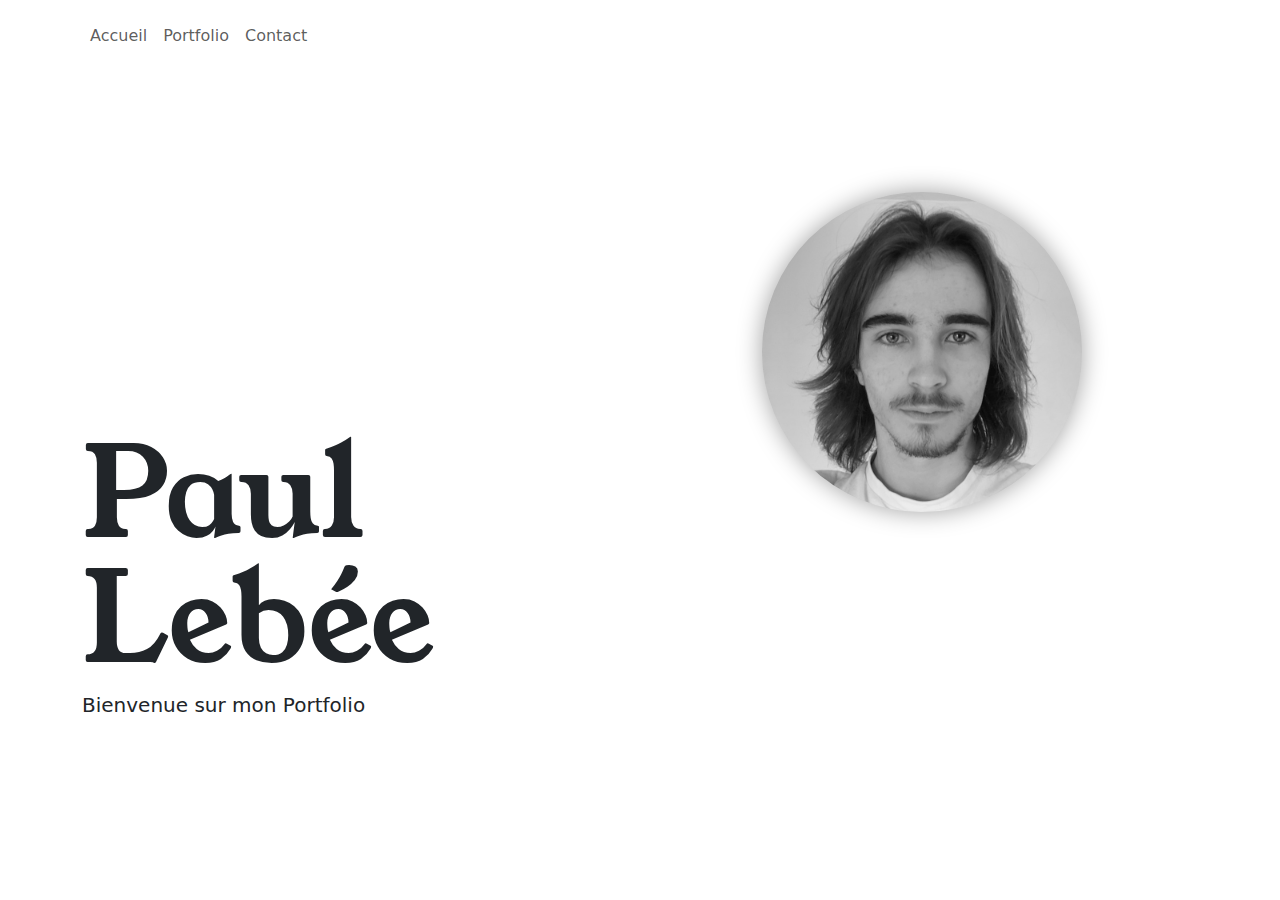
==== index.html @ 5828e80e "Add motion video + CSS changes" ====
<!DOCTYPE html>
<html lang="fr">
<head>
    <meta charset="UTF-8">
    <meta name="viewport" content="width=device-width, initial-scale=1.0, maximum-scale=1, user-scalable=no">
    <title>Paul Lebée - Portfolio</title>
    <link rel="icon" href="/images/favicon.png">
    <link href="https://cdn.jsdelivr.net/npm/bootstrap@5.3.0/dist/css/bootstrap.min.css" rel="stylesheet">
    <link href="https://fonts.googleapis.com/css?family=Young+Serif" rel="stylesheet">
    <link rel="stylesheet" href="https://cdn.jsdelivr.net/npm/owl.carousel@2.3.4/dist/assets/owl.carousel.min.css">
    <link rel="stylesheet" href="https://cdn.jsdelivr.net/npm/owl.carousel@2.3.4/dist/assets/owl.theme.default.min.css">
    <script src="https://code.jquery.com/jquery-3.6.0.min.js"></script>
    <script src="https://cdn.jsdelivr.net/npm/owl.carousel@2.3.4/dist/owl.carousel.min.js"></script>
    <link rel="stylesheet" href="styles/main.css">

</head>
<body>
    <canvas id="canvas"></canvas>
    <nav class="navbar navbar-expand-lg navbar-light mt-2" id="accueil" >
        <div class="container">
            <button class="navbar-toggler" type="button" data-bs-toggle="collapse" data-bs-target="#navbarNav" aria-controls="navbarNav" aria-expanded="false" aria-label="Toggle navigation">
                <span class="navbar-toggler-icon"></span>
            </button>
            <div class="collapse navbar-collapse" id="navbarNav">
                <ul class="navbar-nav ml-auto">
                    <li class="nav-item">
                        <a class="nav-link" href="#accueil">Accueil</a>
                    </li>
                    <li class="nav-item">
                        <a class="nav-link" href="#portfolio">Portfolio</a>
                    </li>
                    <li class="nav-item">
                        <a class="nav-link" href="#contact">Contact</a>
                    </li>
                </ul>
            </div>
        </div>
    </nav>
    <div class="div1"></div>

    <section class="py-5">
        <div class="container">
            <div class="row">
                <div class="col flex-grow-1"></div>
                <div class="col-4" id="profilDiv">
                    <img src="images/profil.jpg" id="profil" class="rounded-circle" alt="photo de profil">
                    <p id="profilDesc" class="lead d-none">Actuellement étudiant en 3ème année de BUT MMI (Métiers du Multimédia et de l'Internet) à Saint-Lô, je suis à la recherche d'un stage dans 
                        le domaine du développement informatique lié au multimédia. Vous trouverez sur ce portfolio certains de mes projets
                        réalisés au cours de mes études.
                    </p>   
                    <img src="images/profilBg.png" id="profilBg" class="d-none" alt="profil colored background">
                    <!-- <div class="image-container" id="imageContainer"></div>    -->    
                </div>
            </div>
            <div class="row" id="welcomeTitle">
                <div class="col">
                    <h1 class="display-5 title">Paul <br> Lebée</h1>
                    <p class="lead">Bienvenue sur mon Portfolio</p>
                </div>
            </div>
            <div class="row g-0">
                <img src="images/background2.png" id="background" class="d-none" alt="colored background">
            </div>
        </div>
    </section>


    <section  class="py-5 d-none" id="portfolio">
        <div class="container">
        <div class="owl-carousel owl-main">
            <div class="item">
                <div class="card border-light">
                    <img src="images/monoP5.png" class="card-img-top" alt="Projet 1">
                    <div class="card-body">
                        <h5 class="card-title">Mono-Piano</h5>
                        <div>
                            <p><span class="text-red">DISPOSITIF INTERACTIF &nbsp;</span>
                        </div>
                        <button type="button" class="btn border" data-bs-toggle="modal" data-bs-target="#popMP">
                            Détails
                        </button>
                    </div>
                </div>
            </div>
            <div class="item" ><div class="card border-light">
                <img src="images/ile5.png" class="card-img-top" alt="Projet 1" >
                <div class="card-body container">
                    <h4 class="card-title ml-0">Projet Unity</h4>
                    <div>
                        <p>
                        <span class="text-red">DISPOSITIF INTERACTIF &nbsp;</span>
                        <span class="text-orange">GRAPHISME &nbsp;</span>
                    </div>
                    <button type="button" class="btn border" data-bs-toggle="modal" data-bs-target="#popIle">
                        Détails
                    </button>
                </div>
            </div></div>
            <div class="item" ><div class="card border-light">
                <img src="images/stereo4.png" class="card-img-top" alt="Projet 1" >
                <div class="card-body container">
                    <h4 class="card-title ml-0">STEREO</h4>
                    <div>
                        <p><span class="text-primary">DÉVELOPPEMENT WEB &nbsp;</span>
                        <span class="text-purple">UX DESIGN &nbsp;</span>
                        <span class="text-orange">UI DESIGN &nbsp;</span>
                    </div>
                    <button type="button" class="btn border" data-bs-toggle="modal" data-bs-target="#popStereo">
                        Détails
                    </button>
                </div>
            </div></div>
            <div class="item"><div class="card border-light">
                <img src="images/urban4.png" class="card-img-top" alt="Projet 1">
                <div class="card-body container">
                    <h5 class="card-title">Quotidien Numérique</h5>
                    <div>
                        <p>
                        <span class="text-primary">DÉVELOPPEMENT WEB &nbsp;</span>
                        <span class="text-orange">GRAPHISME &nbsp;</span>
                    </div>
                    <button type="button" class="btn border" data-bs-toggle="modal" data-bs-target="#popMotion">
                        Détails
                    </button>
                </div>
            </div></div>
            <div class="item"><div class="card border-light">
                <img src="images/toubo4.png" class="card-img-top" alt="Projet 1">
                <div class="card-body container">
                    <h5 class="card-title">TOUBO</h5>
                    <div>
                        <p><span class="text-primary">DÉVELOPPEMENT WEB &nbsp;</span>
                        <span class="text-purple">UX DESIGN &nbsp;</span>
                    </div>
                    <button type="button" class="btn border" data-bs-toggle="modal" data-bs-target="#popToubo">
                        Détails
                    </button>
                </div>
            </div></div>
            <div class="item"><div class="card border-light">
                <img src="images/flyers4.png" class="card-img-top" alt="Projet 1">
                <div class="card-body container">
                    <h5 class="card-title">Flyers</h5>
                    <div>
                        <p><span class="text-orange">DESIGN &nbsp;</span>
                            <span class="text-green">LANGUES &nbsp;</span>
                    </div>
                    <button type="button" class="btn border" data-bs-toggle="modal" data-bs-target="#popFlyers">
                        Détails
                    </button>
                </div>
            </div></div>  
        </div>
        </div>
        <!-- <div class="container">
            <h1 class="display-5 title mb-5">Projets</h1>
        </div> -->
    </section>
    <section> 
        <div class="modal fade" id="popMP" tabindex="-1" aria-labelledby="popupArticleLabel" aria-d-none="true">
            <div class="modal-dialog modal-lg">
                <div class="modal-content">
                    <div class="modal-header border-0 ms-3">
                        <h1 class="modal-title w-100 mb-1" id="popupArticleLabel">Mono-Piano</h1>
                        <button type="button" class="btn-close" data-bs-dismiss="modal" aria-label="Close"></button>
                    </div>
                    <div class="modal-body"> 
                        <div class="owl-carousel owl-modal owl-theme mx-auto" >
                            <div class="item">
                                <p class="mx-auto modal-bold mt-2">
                                    Dans le cadre de mon BUT MMI, j'ai dû effectuer un stage en 
                                    entreprise afin de mettre en œuvre les compétences acquises au cours de ma formation dans un
                                    contexte professionnel. J'ai donc réalisé un stage de 14 semaines au sein de PUCE MUSE, une 
                                    association d'art numérique spécialisée dans la musique visuelle. L'objectif de 
                                    ce stage était le développement d'un logiciel de Musique Assistée par Ordinateur (MAO) 
                                    appelé Mono-Piano.
                                </p>

                                <figure class="figure text-center  mt-4 col">
                                    <img src="images/monoP1.png" class="figure-img img-fluid rounded w-50" alt="Affichage des notes">
                                    <figcaption class="figure-caption">Affichage des notes</figcaption>
                                </figure>
                                   
                                <p class="m-3 text-justify col mx-auto"> Le Mono-Piano s'inspire d'une ancienne application de PUCE MUSE appelée
                                     le Méta-Piano. À l'origine, le Méta-Piano est une création du musicien et chercheur Jean Haury. L'objectif 
                                     de cette application est de permettre à n'importe qui d'interpréter n'importe quelle partition au piano, quel 
                                     que soit son niveau.<br><br> Chaque fois que l'utilisateur appuie et relâche les boutons du support de son choix 
                                     (clavier, manette, ...), la note ou l'accord à venir dans la partition est joué. Cela laisse donc à 
                                     l'utilisateur une notion d'interprétation, puisqu'il choisit la manière dont il joue (vitesse, intensité).
                                    <br><br>
                                    Pour le développement du Mono-Piano, j'ai utilisé le code de l'ancienne application Méta-Piano comme 
                                    base de travail. En plus de m'assurer que les notes étaient correctement jouées lorsque l'utilisateur 
                                    appuie sur les touches, j'ai également dû m'occuper de l'affichage. <br><br>Cet affichage sous la forme d'un 
                                    piano roll, permet de visualiser les notes à venir dans la partition. J'ai veillé à ce que l'affichage 
                                    soit correct par rapport à la partition et qu'il réagisse de manière appropriée aux actions de l'utilisateur. 
                                    De plus, j'ai ajouté des paramètres de personnalisation tels que la couleur, le nombre de notes affichées 
                                    et la largeur des notes. 
                                </p>
                                
                                
                            </div>
                            <div class="item">
                                <p class="m-3 mt-5 mx-auto">Une nouveauté par rapport à l'ancienne version de l'application était l'ajout d'un 
                                    parseur MIDI. Les fichiers MIDI sont des fichiers utilisés pour partager des partitions musicales. L'objectif de ce 
                                    parseur est de permettre à l'utilisateur d'importer n'importe quel fichier MIDI pour pouvoir le jouer
                                    grâce au Mono-Piano. Étant donné que le Mono-Piano utilise un format spécifique pour lire les partitions, 
                                    il a donc fallu que je développe un parseur transformant les fichiers MIDI en ce format.
                                </p>
                                <figure class="figure mt-4 text-center">
                                    <img src="images/monoP2.png" class="figure-img img-fluid rounded w-50" alt="Résultat du parseur MIDI">
                                    <figcaption class="figure-caption mx-auto">Résultat du parseur MIDI, lisible par le Mono-Piano</figcaption>
                                </figure>
                            </div>
                            <div class="item justify-content-center">
                                <p class="m-3 mt-5 mx-auto">La dernière étape était d'intégrer le logiciel dans un template d'interface Mono puisque toutes les 
                                    applications Mono de PUCE MUSE ont une interface similaires. En raison de la durée limitée de mon stage je n'ai pas mis en 
                                    place moi même l'interface mais j'ai veillé à ce que le code soit le plus clair est commenté possible pour pour permettre une 
                                    intégration rapide.  
                                </p>
                                <figure class="figure mt-4 text-center">
                                    <img src="images/monoP3.png" class="figure-img img-fluid rounded w-75" alt="Interface de Mono-Map">
                                    <figcaption class="figure-caption">Interface de Mono-Map, un logiciel du groupe Mono</figcaption>
                                </figure>
                            </div>
                        </div>
                    </div>
                </div>
            </div>
        </div>
        <div class="modal fade" id="popStereo" tabindex="-1" aria-labelledby="popupArticleLabel" aria-d-none="true">
            <div class="modal-dialog modal-lg">
                <div class="modal-content">
                    <div class="modal-header border-0 ms-3">
                        <h1 class="modal-title w-100" id="popupArticleLabel">STEREO</h1>
                        <button type="button" class="btn-close" data-bs-dismiss="modal" aria-label="Close"></button>
                    </div>
                    <div class="modal-body">
                        <p class="m-5 mx-auto">Au cours de notre formation nous sommes amenés à mettre en pratique nos connaissances dans des projets 
                            multidisiplinaires. <br>
                            Un de ces projets était la réalisation par groupe de trois personnes d'un site web de vente de musique en ligne. 
                            Une base de données comprenant des utilisateurs, des albums, des titres et des playlists nous était fournie. Un cahier des
                            charges détaillé spécifiait les attentes pour les différentes pages et fonctionnalités. C'était ensuite à nous de définir
                            l'aspect graphique du site ainsi que l'arborescence. Pour ce projet, j'ai été en charge en partie du wireframe, de 
                            l'intégration de la base de données et de la stylisation grâce au framework CSS Tailwind.
                        </p>
                        <div class="owl-carousel owl-modal owl-theme" >
                            <figure class="figure item text-center">
                                <img src="images/stereo1.png" class="figure-img img-fluid rounded w-75 mx-auto" alt="Page d'accueil du prototype du site">
                                <figcaption class="figure-caption">Page d'accueil du prototype du site</figcaption>
                            </figure>
                            <figure class="figure item text-center">
                                <img src="images/stereo2.png" class="figure-img img-fluid rounded w-75 mx-auto" alt="Page d'historique du site">
                                <figcaption class="figure-caption">Page d'historique du site</figcaption>
                            </figure>
                            <figure class="figure item text-center">
                                <img src="images/stereo3.png" class="figure-img img-fluid rounded w-75 mx-auto" alt="Wireframe du site">
                                <figcaption class="figure-caption">Wireframe du site</figcaption>
                            </figure>
                        </div>
                    </div>
                </div>
            </div>
        </div>
        
        <div class="modal fade" id="popMotion" tabindex="-1" aria-labelledby="popupArticleLabel" aria-d-none="true">
            <div class="modal-dialog modal-lg">
                <div class="modal-content">
                    <div class="modal-header border-0 ms-3">
                        <h1 class="modal-title w-100" id="popupArticleLabel">Quotidien Numérique</h1>
                        <button type="button" class="btn-close" data-bs-dismiss="modal" aria-label="Close"></button>
                    </div>
                    <div class="modal-body mt-5 ">
                        <p class="m-3 mx-auto">Un autre projet réalisé lors de ma première année de BUT MMI était la conception, 
                            en groupe de 4 personnes, d'un site dédié à l'innovation. Ce site devait comporter un motion design 
                            présentant l'une de ces innovations. Nous avons choisi de présenter Urban Canopee, des mobiliers urbains 
                            végétaux écologiques. J'ai été chargé de concevoir le design du personnage principal, des Urban Canopee
                             et d'un camion. J'ai également animé une partie du motion design à l'aide d'After Effects.
                        </p>
                        <div class="owl-carousel owl-modal owl-theme" >
                            <figure class="figure text-center mt-4 item">
                                <img src="images/urban1.png" class="figure-img img-fluid rounded w-75" alt="Visuel principal du site">
                                <figcaption class="figure-caption">Visuel principal du site</figcaption>
                            </figure>
                            <figure class="figure text-center mt-4 item">
                                <video controls class="w-75">
                                    <source src="/images/motionDesign.mp4" type="video/mp4" />
                                </video>
                                <figcaption class="figure-caption">Motion design</figcaption>
                            </figure>
                        </div>
                    </div>
                </div>
            </div>
        </div>
        <div class="modal fade" id="popIle" tabindex="-1" aria-labelledby="popupArticleLabel" aria-d-none="true">
            <div class="modal-dialog modal-lg">
                <div class="modal-content">
                    <div class="modal-header border-0 ms-3">
                        <h1 class="modal-title w-100" id="popupArticleLabel">Projet Unity</h1>
                        <button type="button" class="btn-close" data-bs-dismiss="modal" aria-label="Close"></button>
                    </div>
                    <div class="modal-body mt-5"> 
                        <div class="owl-carousel owl-modal owl-theme">
                            <div class="item">
                                <figure class="figure mt-4 d-flex flex-column justify-content-center align-items-center">
                                    <img src="images/ile1.png" class="figure-img img-fluid rounded w-75" alt="Image de l'île">
                                    <figcaption class="figure-caption text-center">L'île du projet</figcaption>
                                </figure>
                                <p class="m-3 mx-auto">Réalisé lors de ma deuxième année de BUT MMI, le but de ce projet était de 
                                    créer une expérience en réalité virtuelle sur une île grâce au moteur de jeu Unity. Pour cette 
                                    expérience, nous devions créer un scénario simple. L'objectif de mon expérience était 
                                    d'empêcher la destruction de l'île par une créature géante en trouvant son enfant caché quelque 
                                    part sur l'île. Cette sorte de chasse au trésor visait à encourager l'exploration. <br><br> Afin de guider
                                    l'utilisateur, des Personnages Non Joueurs (PNJ) étaient positionnés à différents endroits de
                                    l'île. Chaque PNJ indiquait l'emplacement du prochain PNJ, guidant ainsi l'utilisateur à 
                                    travers toute l'île. Le dernier PNJ donnait un indice sur l'emplacement de l'enfant.
                                </p>
                            </div>
                            <div class="item">
                                <figure class="figure mt-4 d-flex flex-column justify-content-center align-items-center">
                                    <img src="images/ile3.png" class="figure-img img-fluid rounded w-75" alt="Ville principale">
                                    <figcaption class="figure-caption">Ville principale</figcaption>
                                </figure>
                                <p class="m-3 mx-auto">Cette île était constituée d'assets libres de droits disposés de manière
                                    à créer un environnement cohérent et varié. L'expérience démarre dans une ville avec un château.
                                    L'utilisateur traverse ensuite une forêt, une petite île isolée, un désert, des montagnes,
                                    et enfin un volcan. Les PNJ servant de guide étaient présents dans chacun de ces environnements.<br><br>
                                    En s'approchant, il était possible d'interagir avec eux pour afficher un dialogue. J'ai créé 
                                    moi-même le modèle d'un de ces PNJ avec le logiciel de modélisation 3D Blender.
                                </p>
                                <p class="m-3 mx-auto">N'ayant pas de casque pour véritablement expérimenter la réalité virtuelle, 
                                    j'ai utilisé mon téléphone pour contrôler la caméra en fonction des mouvements. Une partie de 
                                    l'écran permettait d'avancer.
                                </p>
                            </div>
                            <div class="item">
                                <div class="row">
                                    <figure class="figure col-sm mt-4 text-center">
                                        <img src="images/ile6.png" class="figure-img img-fluid rounded w-75" alt="Image île">
                                        <figcaption class="figure-caption">Vue depuis l'île</figcaption>
                                    </figure>
                                    <div class="col-sm">
                                        <div class="row">
                                            <figure class="figure mt-3 col-sm text-center">
                                                <img src="images/ile4.png" class="figure-img img-fluid rounded" alt="Personnage Blender">
                                                <figcaption class="figure-caption">Personnage dans Blender</figcaption>
                                            </figure>
                                            <figure class="figure col-sm text-center ">
                                                <img src="images/ile8.png" class="figure-img img-fluid rounded" alt="Premier PNJ">
                                                <figcaption class="figure-caption">Premier PNJ</figcaption>
                                            </figure>
                                        </div>
                                        <figure class="figure text-center">
                                            <img src="images/ile2.png" class="figure-img img-fluid rounded" alt="Cabane">
                                            <figcaption class="figure-caption">Vue de la forêt</figcaption>
                                        </figure>
                                    </div>    
                                </div>
                            </div>
                        </div>    
                    </div>
                </div>
            </div>
        </div>
        <div class="modal fade" id="popToubo" tabindex="-1" aria-labelledby="popupArticleLabel" aria-d-none="true">
            <div class="modal-dialog modal-lg">
                <div class="modal-content">
                    <div class="modal-header border-0 ms-3">
                        <h1 class="modal-title w-100    " id="popupArticleLabel">TOUBO</h1>
                        <button type="button" class="btn-close" data-bs-dismiss="modal" aria-label="Close"></button>
                    </div>
                    <div class="modal-body mt-5">
                        <p class="m-3 modal-bold mx-auto">Réalisé lors de ma deuxième année de BUT MMI, l'objectif de ce projet était
                            de réaliser par groupe de 3 un site de prévisions et statistiques météo.</p>
                        <p class="m-3 mx-auto mb-4">Ce site responsive devait récupérer des informations météorologiques 
                            en temps réel tout en proposant des statistiques. Nous avons d'abord utilisé 
                            HTML/CSS pour créer la base du site et gérer l'affichage. Ensuite, nous avons récupéré les 
                            informations sur une ville au choix via des requêtes sur l'API de Météo France. Pour réaliser
                            le tableau de bord des statistiques quotidiennes, nous avons utilisé Chart.js. <br><br>Je me suis 
                            principalement occupé de la réalisation et de l'intégration d'un tableau de bord Google Looker 
                            Studio qui permettait d'obtenir des statistiques sur une période au choix.</p>
                        <div class="owl-carousel owl-modal owl-theme    ">
                            <figure class="figure d-flex flex-column justify-content-center align-items-center item">
                                <img src="images/toubo1.png" class="figure-img img-fluid rounded w-75" alt="Accueil Site">
                                <figcaption class="figure-caption">Page d'accueil du site</figcaption>
                            </figure>
                            
                            <figure class="figure d-flex flex-column justify-content-center align-items-center item">
                                <img src="images/toubo2.png" class="figure-img img-fluid rounded w-75" alt="Dashboard">
                                <figcaption class="figure-caption">Dashboard du site</figcaption>
                            </figure>
                        
                            <figure class="figure d-flex flex-column justify-content-center align-items-center item">
                                <img src="images/toubo3.png" class="figure-img img-fluid rounded w-75" alt="Wireframe">
                                <figcaption class="figure-caption">Wireframe du site</figcaption>
                            </figure>
                        </div>
                    </div>
                </div>
            </div>
        </div>
        <div class="modal fade" id="popFlyers" tabindex="-1" aria-labelledby="popupArticleLabel" aria-d-none="true">
            <div class="modal-dialog modal-lg">
                <div class="modal-content">
                    <div class="modal-header border-0 ms-3">
                        <h1 class="modal-title w-100" id="popupArticleLabel">Flyers</h1>
                        <button type="button" class="btn-close" data-bs-dismiss="modal" aria-label="Close"></button>
                    </div>
                    <div class="modal-body mt-5">
                        <div class="row">
                            <figure class="figure text-center col-sm">
                                <img src="images/flyer1.png" class="figure-img img-fluid rounded w-75" alt="Recto Flyer">
                                <figcaption class="figure-caption">Présentation de Saint-Lô</figcaption>
                            </figure>
                            <figure class="figure text-center col-sm">
                                <img src="images/flyer2.png" class="figure-img img-fluid rounded w-75" alt="Verso Flyer">
                                <figcaption class="figure-caption">Présentation du BUT MMI</figcaption>
                            </figure>
                        </div>
                        <p class="m-3 mx-auto">Un autre projet réalisé lors de mon BUT MMI était la réalisation de flyers de présentation de l'IUT, de la formation ainsi que de la ville de Saint-Lô. 
                            Ces flyers en anglais ayant pour but d'attirer des élèves étrangers pour un échange universitaire. 
                        </p>
                    </div>
                </div>
            </div>
        </div>
    </section>

    <hr class="hr w-100 mt-4 d-none" id="contactHr"/>
    <div id="blockContact"></div>

    <footer class="mb-4">
        <section id="contact" class="mt-4 d-none">
            <div class="container text-center">
                <div class="row">
                    <p class="col-sm mt-2">Copyright Paul Lebée - 2023</p>
                    <h2 class="col-sm" id="contactLink"><u>Contact</u></h2>
                    <p class="col-sm mt-2" id="mentionsLink"><u>Mentions légales</u></p>
                </div>
                <div id="contactContent" class="lead mt-2">
                    <p class="">Adresse mail : <u>p.lebee@orange.fr</u></p>
                    <a href="https://www.linkedin.com/in/paul-leb%C3%A9e-83a490233/" class="">Compte LinkedIn</a>
                </div>
                <div id="mentionsContent" class="mt-2">
                    <div class="container">
                        <div class="row">
                            <h5>Mentions Légales</h5>
                            <p class="text-start"> Conformément aux dispositions de la loi n° 2004-575 du 21 juin 2004 pour la confiance
                                en l'économie numérique, il est précisé aux utilisateurs du site paul-lebee.fr l'identité
                                des différents intervenants dans le cadre de sa réalisation et de son suivi.
                            </p> 
                            <div class="col-sm">
                                <h5>Créateur du site</h5><p>Paul Lebée<br><u>p.lebee@orange.fr</u></p>
                            </div>
                            <div class="col-sm">
                                <h5>Hébergeur</h5><p>IONOS SARL<br>7 PLACE DE LA GARE 57200   SARREGUEMINES</p>
                            </div>
                            <div class="col-sm">
                                <h5>Données personnelles</h5><p class="text-start">Le site paul-lebee.fr ne collecte aucune donnée personnelle. 
                                Les données d'analyses sont anonymisées et ne sont pas utilisées à des fins commerciales.
                                </p>
                            </div>
                        </div>
                    </div>
                </div>
            </div>
        </section>
    </footer>
</body>

<script src="scripts/script.js"></script>
<script src="scripts/mouseTrail.js"></script>
<script src="https://cdn.jsdelivr.net/npm/bootstrap@5.3.0/dist/js/bootstrap.min.js"></script>

</html>
---- styles/main.css ----
@import url('https://fonts.googleapis.com/css2?family=Montserrat:wght@200;400&display=swap');

/* ===== Scrollbar CSS ===== */
  /* Firefox */
  * {
    scrollbar-width: auto;
    scrollbar-color: #c7c7c7 #ffffff;
  }

  /* Chrome, Edge, and Safari */
  *::-webkit-scrollbar {
    width: 18px;
  }

  *::-webkit-scrollbar-track {
    background: #ffffff;
  }

  *::-webkit-scrollbar-thumb {
    background-color: #c7c7c7;
    border-radius: 11px;
    border: 3px solid #ffffff;
  }

.text-purple{
    color: rgb(182, 39, 182); 
}
.text-orange{
    color: rgb(255, 136, 25); 
}
.text-red{
    color: rgb(255, 0, 0); 
}
.text-green{
    color: rgb(0, 255, 0); 
}

body{
    position: relative;
    margin: 0;
    padding: 0;
}

h1,h2 {
    font-family: 'Young Serif';
}

.title{
    font-size: 125px;
    line-height: 1;
}

br {
    display:block; margin-top:12px; line-height:22px;
}

.owl-prev, .owl-next {
    position: absolute;
    top: 30%;
    display: block !important;
    border:0px solid rgb(54, 54, 54);
    scale: 5;
}

.owl-prev {
    margin-left: -50px;
}

.owl-next {
    right: -50px;  
}

.owl-prev i, .owl-next i {
    transform : scale(1,6); 
    color: #ccc;
}

.owl-main{
    width: 100%;
    margin: 0 auto;

}
.owl-modal{
    width: 90%;
    margin: 0 auto;
}

.card{
    background-color:  rgb(254, 253, 248);
}

.modal-content{
    width: 90%;
    margin: 0 auto;
    position: relative;
    overflow-y: auto;
    overflow-x: auto;
    max-height: 95vh;
}

.modal-content::-webkit-scrollbar {
    width: 10px;
}
.modal-content::-webkit-scrollbar-track-piece  {
    background-color: rgb(248, 247, 242);
}

.owl-modal ,.figure-img{
    margin-left: auto;
    margin-right: auto;
}

.page-section>.content-wrapper { display: flex; flex-basis: 100%; width: 0; }

#welcomeTitle{
    margin-top: -10em;
    position: relative; 
    z-index: -1;
    transition: all 1s ease-in-out;
}

#profil{
    z-index: 1;
    width: 20em;
    cursor:pointer;
    filter: grayscale(1) drop-shadow(0 0 0.75rem rgb(160, 160, 160));
    transition: filter 0.3s ease-in-out, opacity 1.5s ease-in-out, margin-top 1s ease-in-out;
    margin-left: -5em;
    margin-top: 0em;
}

#profilBg{
    position: relative;
    z-index: -1;
    width: 19.7em;
    transform: scale(2.5);
    margin-top: 5em;
    margin-left: -3em;
    transition: all 1s ease-in-out;
}

#profilDesc{
    position: relative;
    width: 16em;    
    color: rgb(40, 40, 40);
    margin-top: 5em;
    margin-bottom: -18em;
    margin-left: -2em;
    z-index: 1;
    transition: opacity 1.5s ease-in-out;
}

#background {
    transition: opacity 1s ease-in-out, filter 0.5s ease-in-out; 
    position: absolute;
    z-index:-2; 
    width: 100%; 
    left:0; 
    top:12em; 
}

.btn:hover {
    background-color: rgb(199, 199, 199);
    color: rgb(255, 255, 255);
}

hr {
    margin: 0 auto;
    color: rgb(166, 166, 166);
}

.card-body > .btn {
    width: 50%;
    margin-left: auto;
    margin-right: auto;
    display: block;
}

.modal-header > h1 {
    font-size: 4em;
    margin-bottom: -1em;
}

.modal-dialog {
    max-width: 70%;
    height: 30%;
    margin-top: 1em;
}

.modal-content {
    background-color: rgb(255, 252, 240);
}

.modal-body p {
    font-family: 'Montserrat';
    width: 70%;
}

.modal-bold {
    font-weight: bold;
}

.trail { /* className for the trail elements */
    position: absolute;
    height: 6px; width: 6px;
    border-radius: 3px;
    background: teal;
    filter: blur(5px);
}

canvas{
    position: absolute; 
    z-index: 0;
    top: 0;  
    width: 100%; 
    display: block;  
    filter: blur(4px);
    height: 100%;
} 

#portfolio{
    margin-top: 4em;
    margin-bottom: 4em;
}

#contactContent, #mentionsContent{
    position : absolute;
    width: 100%;
    left: 0;
    background-image: url('../images/background.png');
    background-position: left;
    background-size: 100%;
    padding-top: 2em;
    padding-bottom: 2em;
    z-index: -4;
    bottom: 5em;
    opacity: 0;
    transition: all 1.5s ease-in-out;
    filter: brightness(1.15);
}

#blockContact{
    position: absolute;
    width: 100%;
    background-color: rgb(255, 255, 255);
    height: 17em;
    z-index: -3;
    bottom: 0em;
}

#contactLink, #mentionsLink{
    cursor: pointer;
    position: relative;
    z-index: 4;
}

@media screen and (max-width: 1200px) {

    html {
        font-size: 0.8rem;
    }

    .title{
        font-size: 8em;
    }

    .owl-main, .owl-modal{
        width: 90%;
    }
    #background{
        margin-top: 10em;
    }
}

@media screen and (max-width: 640px) {
    .owl-main, .owl-modal{
        width: 70%;
    }

    #profil{
        width: 12em;
        margin-top: -2em;
    }

    #profilBg{
        width: 13.7em;
        margin-top: 4em;
        margin-left: -8em;
    }
    
    #profilDesc{
        position: relative;
        width: 16em;    
        font-size: 1em;
        margin-top: -2em;
        margin-left: -8em;
        
    }

    .title{
        font-size: 4em;
    }

    .modal-content{
        left: 12%;
    }

    #popupArticleLabel{
        font-size: 3em;
    }

    .item > p, .modal-body > p {
        width: 80%;
    }

    .modal-content{
        margin-left: -5em;
        margin-top: 2em;
    }

    .btn-close{
        position: absolute;
        top: 2em;
        right: 6em;
    }

    #background{
        margin-top: -2em;
        height: 55em;
    }

    #contactContent, #mentionsContent{
        background-repeat: repeat;
        background-size: unset;
    }
}

@media screen and (max-width: 575px) {

    #profilDiv{
        margin-top: 30em;
    }

    #profil, #profilBg, #profilDesc{
        position: absolute;
        top: 5em;
        left: 50%;
        translate : translateX(-50%);
    }

    #profilDesc{
        top: 12em;
    }

    .modal-dialog{
        max-width: 100%;
        margin: auto;
    }

    .modal-body{
        left: 0;
    }
    .modal-content{
        margin: auto;
        left : 0;
        width: 100%;
    }

    .owl-modal{
        width: 100%;
        position: relative;
        overflow-y: auto;
        overflow-x: auto;
        max-height: 55em;
    } 

    .owl-modal::-webkit-scrollbar {
        display: none;
    }
    
    .item > p, .modal-body > p {
        width: 80%;
        font-size: 1em;
    }

    .figure > img {  
        width: 100%;
    }
    
    #background{
        margin-top: 20em;
    }

    .btn-close{
        top: 2em;
        right: 1em;
    } 

    #mentionsContent{
        margin: 0;
    }
}
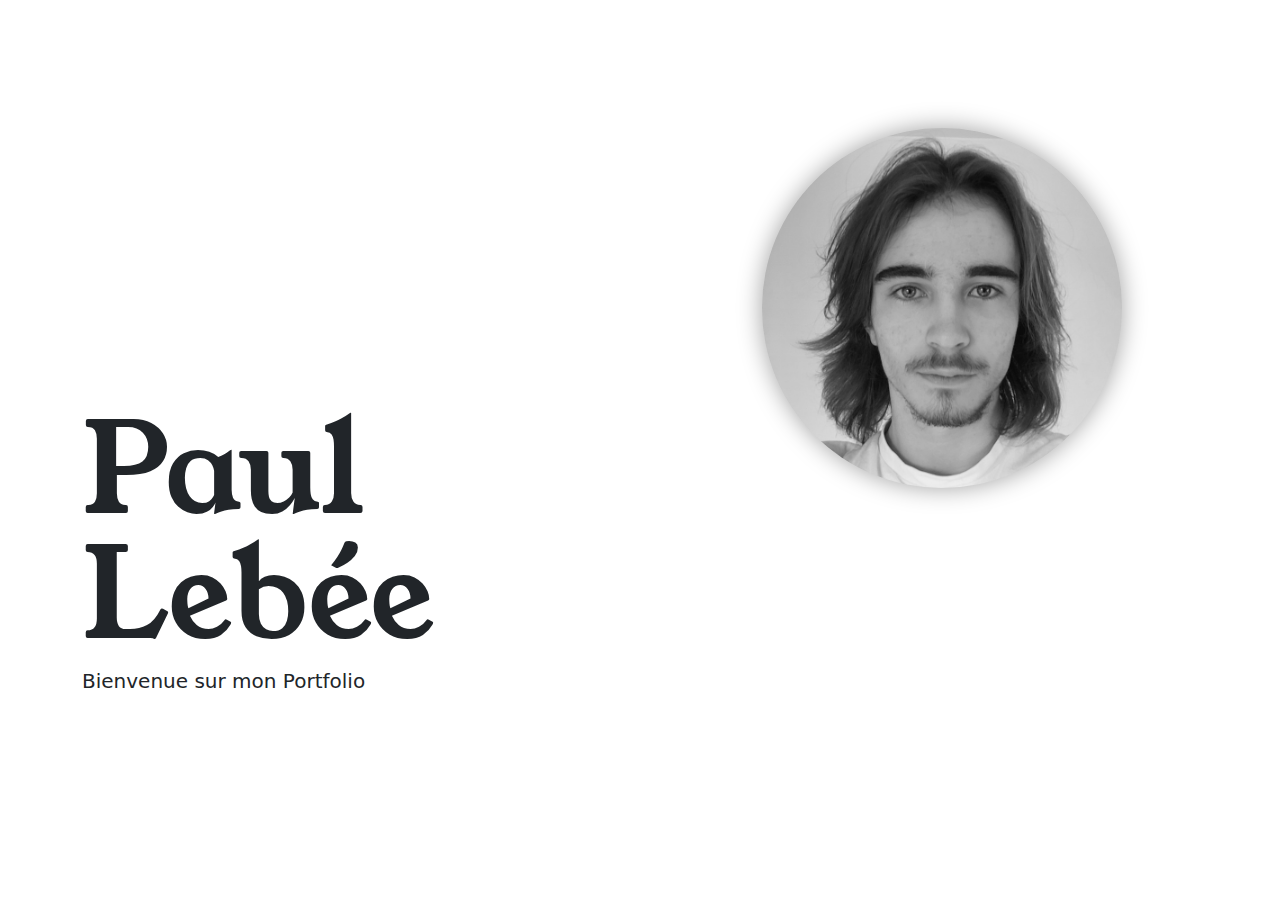
==== commit d414306e: "Better footer + d-none navbar + Less movement name" ====
--- a/index.html
+++ b/index.html
@@ -16,7 +16,7 @@
 </head>
 <body>
     <canvas id="canvas"></canvas>
-    <nav class="navbar navbar-expand-lg navbar-light mt-2" id="accueil" >
+    <nav class="navbar navbar-expand-lg navbar-light mt-2  d-none" id="navbar" >
         <div class="container">
             <button class="navbar-toggler" type="button" data-bs-toggle="collapse" data-bs-target="#navbarNav" aria-controls="navbarNav" aria-expanded="false" aria-label="Toggle navigation">
                 <span class="navbar-toggler-icon"></span>
@@ -48,8 +48,7 @@
                         le domaine du développement informatique lié au multimédia. Vous trouverez sur ce portfolio certains de mes projets
                         réalisés au cours de mes études.
                     </p>   
-                    <img src="images/profilBg.png" id="profilBg" class="d-none" alt="profil colored background">
-                    <!-- <div class="image-container" id="imageContainer"></div>    -->    
+                    <img src="images/profilBg.png" id="profilBg" class="d-none" alt="profil colored background">   
                 </div>
             </div>
             <div class="row" id="welcomeTitle">
@@ -426,13 +425,15 @@
         </div>
     </section>
 
-    <hr class="hr w-100 mt-4 d-none" id="contactHr"/>
+    
     <div id="blockContact"></div>
 
-    <footer class="mb-4">
+    <footer>
         <section id="contact" class="mt-4 d-none">
-            <div class="container text-center">
-                <div class="row">
+            
+            <div class="text-center">
+                <div class="row" id="rowContact">
+                    <hr class="" id="contactHr"/>
                     <p class="col-sm mt-2">Copyright Paul Lebée - 2023</p>
                     <h2 class="col-sm" id="contactLink"><u>Contact</u></h2>
                     <p class="col-sm mt-2" id="mentionsLink"><u>Mentions légales</u></p>
@@ -444,8 +445,8 @@
                 <div id="mentionsContent" class="mt-2">
                     <div class="container">
                         <div class="row">
-                            <h5>Mentions Légales</h5>
-                            <p class="text-start"> Conformément aux dispositions de la loi n° 2004-575 du 21 juin 2004 pour la confiance
+                            <h5 class="text-decoration-underline">Mentions Légales</h5>
+                            <p> Conformément aux dispositions de la loi n° 2004-575 du 21 juin 2004 pour la confiance
                                 en l'économie numérique, il est précisé aux utilisateurs du site paul-lebee.fr l'identité
                                 des différents intervenants dans le cadre de sa réalisation et de son suivi.
                             </p> 
@@ -456,7 +457,7 @@
                                 <h5>Hébergeur</h5><p>IONOS SARL<br>7 PLACE DE LA GARE 57200   SARREGUEMINES</p>
                             </div>
                             <div class="col-sm">
-                                <h5>Données personnelles</h5><p class="text-start">Le site paul-lebee.fr ne collecte aucune donnée personnelle. 
+                                <h5>Données personnelles</h5><p>Le site paul-lebee.fr ne collecte aucune donnée personnelle. 
                                 Les données d'analyses sont anonymisées et ne sont pas utilisées à des fins commerciales.
                                 </p>
                             </div>
--- a/styles/main.css
+++ b/styles/main.css
@@ -113,7 +113,7 @@
 .page-section>.content-wrapper { display: flex; flex-basis: 100%; width: 0; }
 
 #welcomeTitle{
-    margin-top: -10em;
+    margin-top: -11em;
     position: relative; 
     z-index: -1;
     transition: all 1s ease-in-out;
@@ -121,7 +121,7 @@
 
 #profil{
     z-index: 1;
-    width: 20em;
+    width: 22.5em;
     cursor:pointer;
     filter: grayscale(1) drop-shadow(0 0 0.75rem rgb(160, 160, 160));
     transition: filter 0.3s ease-in-out, opacity 1.5s ease-in-out, margin-top 1s ease-in-out;
@@ -223,6 +223,23 @@
     margin-bottom: 4em;
 }
 
+#contact{
+    width: 100%;
+    overflow-x: hidden;
+    padding: 0;
+}
+
+#rowContact{
+    background-color: rgb(255, 255, 255);
+    padding-bottom: 2em;
+    transition: all 1.5s ease-in-out;
+    position: relative;
+}
+
+#contact:first-child hr{
+    margin-bottom: 2em;
+}
+
 #contactContent, #mentionsContent{
     position : absolute;
     width: 100%;
@@ -232,11 +249,10 @@
     background-size: 100%;
     padding-top: 2em;
     padding-bottom: 2em;
-    z-index: -4;
-    bottom: 5em;
-    opacity: 0;
-    transition: all 1.5s ease-in-out;
+    top: 76em;
     filter: brightness(1.15);
+    display: none;
+    z-index: -2;
 }
 
 #blockContact{
@@ -399,4 +415,4 @@
     #mentionsContent{
         margin: 0;
     }
-}
+}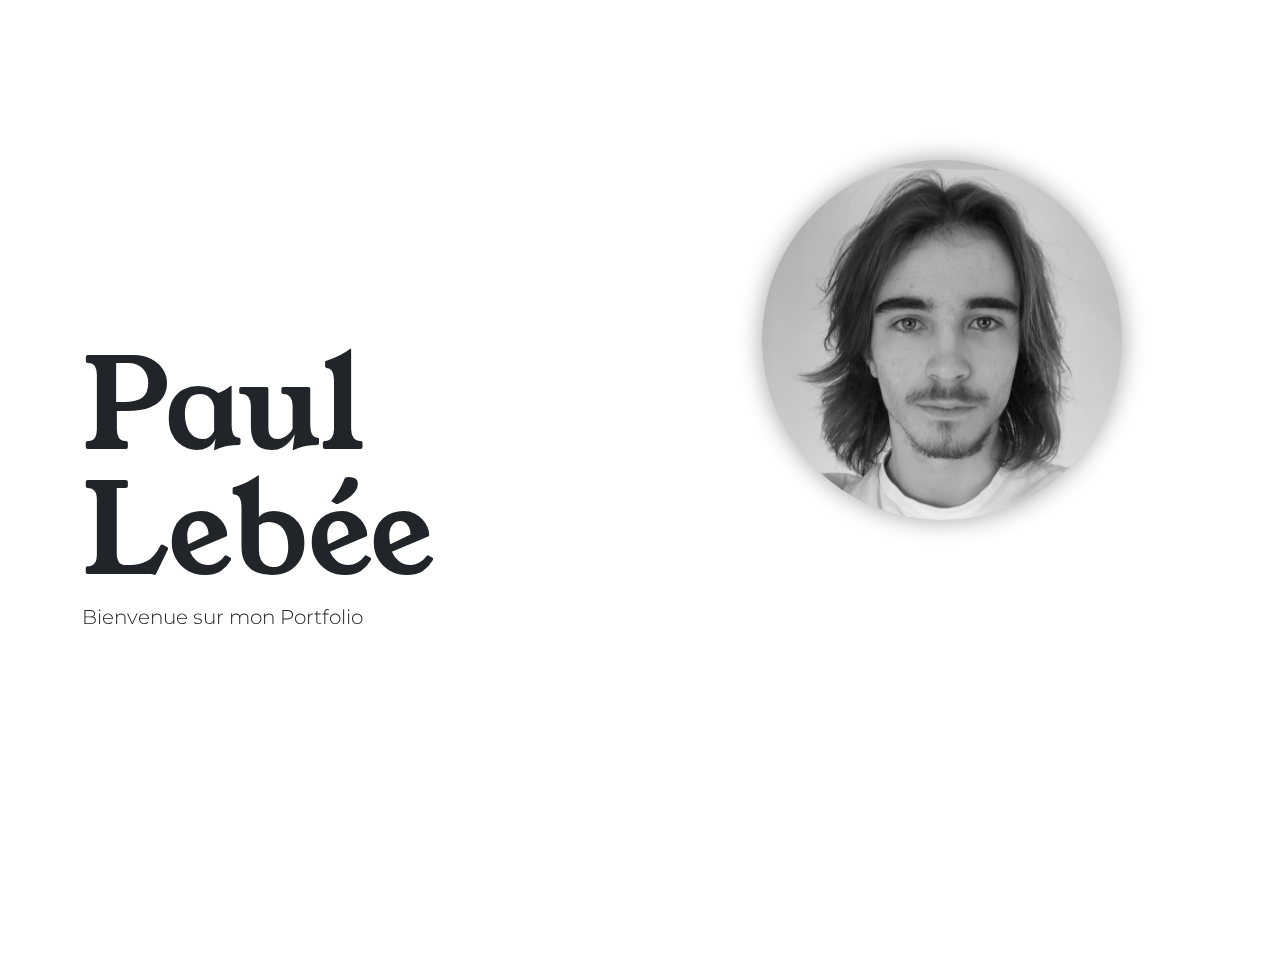
==== commit 3aa3d51b: "PORFOLIO V2" ====
--- a/index.html
+++ b/index.html
@@ -7,16 +7,17 @@
     <link rel="icon" href="/images/favicon.png">
     <link href="https://cdn.jsdelivr.net/npm/bootstrap@5.3.0/dist/css/bootstrap.min.css" rel="stylesheet">
     <link href="https://fonts.googleapis.com/css?family=Young+Serif" rel="stylesheet">
-    <link rel="stylesheet" href="https://cdn.jsdelivr.net/npm/owl.carousel@2.3.4/dist/assets/owl.carousel.min.css">
+    <link rel="stylesheet" href="https://cdn.jsdelivr.net/npm/owl.carousel@2.3.4/dist/assets/owl.carousel.min.css"> 
     <link rel="stylesheet" href="https://cdn.jsdelivr.net/npm/owl.carousel@2.3.4/dist/assets/owl.theme.default.min.css">
     <script src="https://code.jquery.com/jquery-3.6.0.min.js"></script>
     <script src="https://cdn.jsdelivr.net/npm/owl.carousel@2.3.4/dist/owl.carousel.min.js"></script>
     <link rel="stylesheet" href="styles/main.css">
-
+    <link rel="stylesheet" href="styles/slider.css">
+    <link rel="stylesheet" href="styles/modal.css">
 </head>
 <body>
     <canvas id="canvas"></canvas>
-    <nav class="navbar navbar-expand-lg navbar-light mt-2  d-none" id="navbar" >
+    <nav class="navbar navbar-expand-lg navbar-light mt-2" id="navbar" >
         <div class="container">
             <button class="navbar-toggler" type="button" data-bs-toggle="collapse" data-bs-target="#navbarNav" aria-controls="navbarNav" aria-expanded="false" aria-label="Toggle navigation">
                 <span class="navbar-toggler-icon"></span>
@@ -24,21 +25,24 @@
             <div class="collapse navbar-collapse" id="navbarNav">
                 <ul class="navbar-nav ml-auto">
                     <li class="nav-item">
-                        <a class="nav-link" href="#accueil">Accueil</a>
+                        <a class="nav-link" href="#profilPart">Accueil</a>
+                    </li>
+                    <li class="nav-item">
+                        <a class="nav-link" href="#competences">Compétences</a>
                     </li>
                     <li class="nav-item">
                         <a class="nav-link" href="#portfolio">Portfolio</a>
                     </li>
                     <li class="nav-item">
-                        <a class="nav-link" href="#contact">Contact</a>
+                        <a class="nav-link" href="#portfolio">Contact</a>
                     </li>
                 </ul>
             </div>
         </div>
     </nav>
-    <div class="div1"></div>
-
-    <section class="py-5">
+
+    <section class="pb-5" id="profilPart">
+        <div class="div1"></div>
         <div class="container">
             <div class="row">
                 <div class="col flex-grow-1"></div>
@@ -57,104 +61,199 @@
                     <p class="lead">Bienvenue sur mon Portfolio</p>
                 </div>
             </div>
-            <div class="row g-0">
-                <img src="images/background2.png" id="background" class="d-none" alt="colored background">
-            </div>
+            
+        </div>
+        <div class="row g-0">
+            <img src="images/background2.png" id="background" class="d-none" alt="colored background">
         </div>
     </section>
-
-
-    <section  class="py-5 d-none" id="portfolio">
-        <div class="container">
-        <div class="owl-carousel owl-main">
-            <div class="item">
-                <div class="card border-light">
-                    <img src="images/monoP5.png" class="card-img-top" alt="Projet 1">
-                    <div class="card-body">
-                        <h5 class="card-title">Mono-Piano</h5>
-                        <div>
-                            <p><span class="text-red">DISPOSITIF INTERACTIF &nbsp;</span>
-                        </div>
-                        <button type="button" class="btn border" data-bs-toggle="modal" data-bs-target="#popMP">
-                            Détails
-                        </button>
-                    </div>
-                </div>
-            </div>
-            <div class="item" ><div class="card border-light">
-                <img src="images/ile5.png" class="card-img-top" alt="Projet 1" >
-                <div class="card-body container">
-                    <h4 class="card-title ml-0">Projet Unity</h4>
-                    <div>
-                        <p>
-                        <span class="text-red">DISPOSITIF INTERACTIF &nbsp;</span>
-                        <span class="text-orange">GRAPHISME &nbsp;</span>
-                    </div>
-                    <button type="button" class="btn border" data-bs-toggle="modal" data-bs-target="#popIle">
-                        Détails
+    
+
+    
+
+    <section id="competences" class="d-none">
+        <canvas id="canvas2"></canvas>
+        <div class="row">
+            <h1> Compétences</h1>
+            <div class="col-sm">
+                <h2 class="text-blue">Développement web</h2>
+                <ul>
+                    <li>Développement web front avec <b>JavaScript</b>, utilisation de la bibliothèque <b>React</b></li>
+                    <li>Utilisation de CMS comme <b>Wordpress</b></li>
+                    <li>Développement web back <b>PHP</b> en utilisant <b>Symfony</b>. Création et intégration de services
+                         web et d’API en utilisant l’architecture REST.</li>
+                    <li>Conteneurisation d’applications web avec <b>Docker</b></li>
+                </ul>
+            </div>
+            <div class="col-sm">
+                <h2 class="text-red">Dispositifs interactifs</h2>
+                <ul>
+                    <li>Développement de logiciel et traitement de fichiers MIDI avec <b>Max/MSP</b></li>
+                    <li>Développement d’expérience en réalité virtuelle avec <b>Unity</b></li>
+                    <li>Création de scènes 3D avec la bibliothèque JavaScript <b>Three.js</b></li>
+                    <li>Utilisation de l’API Google de détection de mouvements <b>MediaPipe</b></li>
+                </ul>
+            </div>
+            <div class="col-sm">
+                <h2 class="text-purple">UX Design</h2>
+                <ul>
+                    <li>Création de maquettes avec <b>Adobe XD</b> et <b>Figma</b></li>
+                    <li>Connaissance des normes d’accessibilité <b>W3C</b></li>
+                    <li>Rédaction web et <b>SEO</b></li>
+                </ul>
+            </div>
+            <div class="col-sm">
+                <h2 class="text-orange">Création artistique</h2>
+                <ul>
+                    <li>Création d’affiches, de flyers et de logo avec <b>Illustrator</b> et <b>Photoshop</b></li>
+                    <li>Conception de charte graphique avec déclinaisons en utilisant <b>Illustrator</b></li>
+                    <li>Dessin, création de personnages sur <b>Illustrator</b> et papier</li>
+                    <li>Composition musicale et mixage audio avec <b>FL Studio</b></li>
+                    <li>Montage vidéo avec <b>Premiere Pro</b></li>
+                    <li>Animation et motion design avec <b>After Effect</b></li>
+                </ul>
+            </div>
+        </div>
+    </section>
+
+    <div class=" d-none" id="portfolio">
+        <div class="slide-container">
+            <div class="slide" pos="1">
+                <div class="slide-1" >
+                    <h1>MONO-PIANO</h1>
+                    <div class="categories">
+                        <p class="text-red">
+                        DISPOSITIF INTERACTIF &nbsp   
+                        </p>
+                    </div>
+                    <button type="button" class="btn btn-lg" data-bs-toggle="modal" data-bs-target="#popMP">
+                    Détails 
                     </button>
-                </div>
-            </div></div>
-            <div class="item" ><div class="card border-light">
-                <img src="images/stereo4.png" class="card-img-top" alt="Projet 1" >
-                <div class="card-body container">
-                    <h4 class="card-title ml-0">STEREO</h4>
-                    <div>
-                        <p><span class="text-primary">DÉVELOPPEMENT WEB &nbsp;</span>
-                        <span class="text-purple">UX DESIGN &nbsp;</span>
-                        <span class="text-orange">UI DESIGN &nbsp;</span>
-                    </div>
-                    <button type="button" class="btn border" data-bs-toggle="modal" data-bs-target="#popStereo">
-                        Détails
-                    </button>
-                </div>
-            </div></div>
-            <div class="item"><div class="card border-light">
-                <img src="images/urban4.png" class="card-img-top" alt="Projet 1">
-                <div class="card-body container">
-                    <h5 class="card-title">Quotidien Numérique</h5>
-                    <div>
-                        <p>
-                        <span class="text-primary">DÉVELOPPEMENT WEB &nbsp;</span>
-                        <span class="text-orange">GRAPHISME &nbsp;</span>
-                    </div>
-                    <button type="button" class="btn border" data-bs-toggle="modal" data-bs-target="#popMotion">
-                        Détails
-                    </button>
-                </div>
-            </div></div>
-            <div class="item"><div class="card border-light">
-                <img src="images/toubo4.png" class="card-img-top" alt="Projet 1">
-                <div class="card-body container">
-                    <h5 class="card-title">TOUBO</h5>
-                    <div>
-                        <p><span class="text-primary">DÉVELOPPEMENT WEB &nbsp;</span>
-                        <span class="text-purple">UX DESIGN &nbsp;</span>
-                    </div>
-                    <button type="button" class="btn border" data-bs-toggle="modal" data-bs-target="#popToubo">
-                        Détails
-                    </button>
-                </div>
-            </div></div>
-            <div class="item"><div class="card border-light">
-                <img src="images/flyers4.png" class="card-img-top" alt="Projet 1">
-                <div class="card-body container">
-                    <h5 class="card-title">Flyers</h5>
-                    <div>
-                        <p><span class="text-orange">DESIGN &nbsp;</span>
-                            <span class="text-green">LANGUES &nbsp;</span>
-                    </div>
-                    <button type="button" class="btn border" data-bs-toggle="modal" data-bs-target="#popFlyers">
-                        Détails
-                    </button>
-                </div>
-            </div></div>  
-        </div>
-        </div>
-        <!-- <div class="container">
-            <h1 class="display-5 title mb-5">Projets</h1>
-        </div> -->
-    </section>
+                    <div class="background-image bg-mono"></div>
+                    <div class="overlay"></div>
+                </div>
+            </div>
+           <div class="slide" pos="2" style="opacity:0;display:none">
+             <div class="slide-2">
+                <img src="images/LogoStereo.png">
+                <div class="categories">
+                    <p class="text-blue">
+                      DÉVELOPPEMENT WEB &nbsp   
+                    </p>
+                    <p class="text-purple">
+                      UX DESIGN &nbsp 
+                    </p>
+                </div>
+                <button type="button" class="btn btn-lg" data-bs-toggle="modal" data-bs-target="#popStereo">
+                  Détails 
+                </button>
+                <div class="background-image bg-stereo"></div>
+                <div class="overlay"></div>
+             </div>
+          </div>
+          <div class="slide" pos="3" style="opacity:0;display:none">
+            <div class="slide-3">
+                <h1>PROJET UNITY</h1>
+                <div class="categories">
+                    <p class="text-red">
+                       DISPOSITIF INTERACTIF &nbsp  
+                    </p>
+                    <p class="text-orange">
+                      GRAPHISME &nbsp 
+                    </p>
+                </div>
+                <button type="button" class="btn btn-lg" data-bs-toggle="modal" data-bs-target="#popIle">
+                  Détails 
+                </button>
+                <div class="background-image bg-ile"></div>
+                <div class="overlay"></div>
+             </div>
+          </div>
+          <div class="slide" pos="4" style="opacity:0;display:none">
+            <div class="slide-4">
+                <h1>QUOTIDIEN <br> NUMÉRIQUE</h1>
+                <div class="categories">
+                    <p class="text-blue">
+                        DÉVELOPPEMENT WEB &nbsp 
+                    </p>
+                    <p class="text-orange">
+                      CRÉATION ARTISTIQUE &nbsp 
+                    </p>
+                </div>
+                <button type="button" class="btn btn-lg" data-bs-toggle="modal" data-bs-target="#popMotion">
+                  Détails 
+                </button>
+                <div class="background-image bg-QN"></div>
+                <div class="overlay"></div>
+             </div>
+          </div>
+          <div class="slide" pos="5" style="opacity:0;display:none">
+            <div class="slide-5">
+                <img src="images/LogoToubo.png">
+                <div class="categories">
+                    <p class="text-blue">
+                        DÉVELOPPEMENT WEB &nbsp  
+                    </p>
+                    <p class="text-purple">
+                        UX DESIGN &nbsp 
+                    </p>
+                </div>
+                <button type="button" class="btn btn-lg" data-bs-toggle="modal" data-bs-target="#popToubo">
+                  Détails 
+                </button>
+                <div class="background-image bg-toubo"></div>
+                <div class="overlay"></div>
+             </div>
+          </div>
+          <div class="slide" pos="6" style="opacity:0;display:none">
+            <div class="slide-6">
+                <h1>FLYERS</h1>
+                <div class="categories">
+                    <p class="text-orange">
+                        DESIGN &nbsp 
+                    </p>
+                </div>
+                <button type="button" class="btn btn-lg" data-bs-toggle="modal" data-bs-target="#popFlyers">
+                  Détails 
+                </button>
+                <div class="background-image bg-flyers"></div>
+                <div class="overlay"></div>
+             </div>
+          </div>
+        </div>
+        <div class="slide-toggle-container">
+          <svg class="slide-toggle"  direction="prev" height="50" width="50">
+            <polyline class="chevron" points="0,50 25,38 50,50" />
+            Sorry, your browser does not support inline SVG.
+          </svg>
+          <svg class="slide-toggle" direction="next" height="50" width="50">
+            <polyline class="chevron" points="0,0 25,12 50,0" />
+            Sorry, your browser does not support inline SVG.
+          </svg>
+        </div>
+        <div class="index">
+          <p>1/6</p>  
+        </div>
+        <footer class="d-none">
+            <div class="text-center">
+                <div class="row">
+                    <!-- <hr class=""/> -->
+                    <p class="col-sm mt-2">Copyright Paul Lebée - 2023</p>
+                    <h2 class="col-sm" id="contactLink">Contact</h2>
+                    <a class="col-sm" href="mentionsLegales.html">Mentions Légales</a>
+                </div>
+                <div class="contactLink">
+                    <a href="https://www.linkedin.com/in/paul-leb%C3%A9e-83a490233/">
+                        <img src="images/logoLinkedIn.png" alt="logo LinkedIn">
+                    </a>
+                    <a href="mailto:p.lebee@orange.fr">
+                        <img src="images/logoMail.png" alt="mail Logo">
+                    </a>
+                </div>
+            </div>
+        </footer>
+        
+    </div>
     <section> 
         <div class="modal fade" id="popMP" tabindex="-1" aria-labelledby="popupArticleLabel" aria-d-none="true">
             <div class="modal-dialog modal-lg">
@@ -166,7 +265,7 @@
                     <div class="modal-body"> 
                         <div class="owl-carousel owl-modal owl-theme mx-auto" >
                             <div class="item">
-                                <p class="mx-auto modal-bold mt-2">
+                                <p class="mx-auto modal-bold">
                                     Dans le cadre de mon BUT MMI, j'ai dû effectuer un stage en 
                                     entreprise afin de mettre en œuvre les compétences acquises au cours de ma formation dans un
                                     contexte professionnel. J'ai donc réalisé un stage de 14 semaines au sein de PUCE MUSE, une 
@@ -175,7 +274,7 @@
                                     appelé Mono-Piano.
                                 </p>
 
-                                <figure class="figure text-center  mt-4 col">
+                                <figure class="figure text-center col">
                                     <img src="images/monoP1.png" class="figure-img img-fluid rounded w-50" alt="Affichage des notes">
                                     <figcaption class="figure-caption">Affichage des notes</figcaption>
                                 </figure>
@@ -199,24 +298,24 @@
                                 
                             </div>
                             <div class="item">
-                                <p class="m-3 mt-5 mx-auto">Une nouveauté par rapport à l'ancienne version de l'application était l'ajout d'un 
+                                <p class="mx-auto">Une nouveauté par rapport à l'ancienne version de l'application était l'ajout d'un 
                                     parseur MIDI. Les fichiers MIDI sont des fichiers utilisés pour partager des partitions musicales. L'objectif de ce 
                                     parseur est de permettre à l'utilisateur d'importer n'importe quel fichier MIDI pour pouvoir le jouer
                                     grâce au Mono-Piano. Étant donné que le Mono-Piano utilise un format spécifique pour lire les partitions, 
                                     il a donc fallu que je développe un parseur transformant les fichiers MIDI en ce format.
                                 </p>
-                                <figure class="figure mt-4 text-center">
+                                <figure class="figure text-center">
                                     <img src="images/monoP2.png" class="figure-img img-fluid rounded w-50" alt="Résultat du parseur MIDI">
                                     <figcaption class="figure-caption mx-auto">Résultat du parseur MIDI, lisible par le Mono-Piano</figcaption>
                                 </figure>
                             </div>
                             <div class="item justify-content-center">
-                                <p class="m-3 mt-5 mx-auto">La dernière étape était d'intégrer le logiciel dans un template d'interface Mono puisque toutes les 
+                                <p class="m-3 mx-auto">La dernière étape était d'intégrer le logiciel dans un template d'interface Mono puisque toutes les 
                                     applications Mono de PUCE MUSE ont une interface similaires. En raison de la durée limitée de mon stage je n'ai pas mis en 
                                     place moi même l'interface mais j'ai veillé à ce que le code soit le plus clair est commenté possible pour pour permettre une 
                                     intégration rapide.  
                                 </p>
-                                <figure class="figure mt-4 text-center">
+                                <figure class="figure text-center">
                                     <img src="images/monoP3.png" class="figure-img img-fluid rounded w-75" alt="Interface de Mono-Map">
                                     <figcaption class="figure-caption">Interface de Mono-Map, un logiciel du groupe Mono</figcaption>
                                 </figure>
@@ -226,39 +325,41 @@
                 </div>
             </div>
         </div>
-        <div class="modal fade" id="popStereo" tabindex="-1" aria-labelledby="popupArticleLabel" aria-d-none="true">
-            <div class="modal-dialog modal-lg">
+        <div class="modal fade" id="popStereo" role="dialog">
+            <div class="modal-dialog">
                 <div class="modal-content">
                     <div class="modal-header border-0 ms-3">
                         <h1 class="modal-title w-100" id="popupArticleLabel">STEREO</h1>
                         <button type="button" class="btn-close" data-bs-dismiss="modal" aria-label="Close"></button>
                     </div>
                     <div class="modal-body">
-                        <p class="m-5 mx-auto">Au cours de notre formation nous sommes amenés à mettre en pratique nos connaissances dans des projets 
-                            multidisiplinaires. <br>
-                            Un de ces projets était la réalisation par groupe de trois personnes d'un site web de vente de musique en ligne. 
-                            Une base de données comprenant des utilisateurs, des albums, des titres et des playlists nous était fournie. Un cahier des
-                            charges détaillé spécifiait les attentes pour les différentes pages et fonctionnalités. C'était ensuite à nous de définir
-                            l'aspect graphique du site ainsi que l'arborescence. Pour ce projet, j'ai été en charge en partie du wireframe, de 
-                            l'intégration de la base de données et de la stylisation grâce au framework CSS Tailwind.
-                        </p>
-                        <div class="owl-carousel owl-modal owl-theme" >
-                            <figure class="figure item text-center">
-                                <img src="images/stereo1.png" class="figure-img img-fluid rounded w-75 mx-auto" alt="Page d'accueil du prototype du site">
-                                <figcaption class="figure-caption">Page d'accueil du prototype du site</figcaption>
-                            </figure>
-                            <figure class="figure item text-center">
-                                <img src="images/stereo2.png" class="figure-img img-fluid rounded w-75 mx-auto" alt="Page d'historique du site">
-                                <figcaption class="figure-caption">Page d'historique du site</figcaption>
-                            </figure>
-                            <figure class="figure item text-center">
-                                <img src="images/stereo3.png" class="figure-img img-fluid rounded w-75 mx-auto" alt="Wireframe du site">
-                                <figcaption class="figure-caption">Wireframe du site</figcaption>
-                            </figure>
-                        </div>
-                    </div>
-                </div>
-            </div>
+                      <p class="mx-auto">Au cours de notre formation nous sommes amenés à mettre en pratique nos connaissances dans des projets 
+                          multidisiplinaires. <br>
+                          Un de ces projets était la réalisation par groupe de trois personnes d'un site web de vente de musique en ligne. 
+                          Une base de données comprenant des utilisateurs, des albums, des titres et des playlists nous était fournie. Un cahier des
+                          charges détaillé spécifiait les attentes pour les différentes pages et fonctionnalités. C'était ensuite à nous de définir
+                          l'aspect graphique du site ainsi que l'arborescence. Pour ce projet, j'ai été en charge en partie du wireframe, de 
+                          l'intégration de la base de données et de la stylisation grâce au framework CSS Tailwind.
+                      </p>
+                      <div class="owl-carousel owl-modal owl-theme" >
+                          <figure class="figure item text-center">
+                              <img src="images/stereo1.png" class="figure-img img-fluid rounded mx-auto" alt="Page d'accueil du prototype du site">
+                              <figcaption class="figure-caption">Page d'accueil du prototype du site</figcaption>
+                          </figure>
+                          <figure class="figure item text-center">
+                              <img src="images/stereo2.png" class="figure-img img-fluid rounded  mx-auto" alt="Page d'historique du site">
+                              <figcaption class="figure-caption">Page d'historique du site</figcaption>
+                          </figure>
+                          <figure class="figure item text-center">
+                              <img src="images/stereo3.png" class="figure-img img-fluid rounded  mx-auto" alt="Wireframe du site">
+                              <figcaption class="figure-caption">Wireframe du site</figcaption>
+                          </figure>
+                      </div>
+                  </div>
+                    
+                </div>
+            </div>
+        </div> 
         </div>
         
         <div class="modal fade" id="popMotion" tabindex="-1" aria-labelledby="popupArticleLabel" aria-d-none="true">
@@ -268,19 +369,19 @@
                         <h1 class="modal-title w-100" id="popupArticleLabel">Quotidien Numérique</h1>
                         <button type="button" class="btn-close" data-bs-dismiss="modal" aria-label="Close"></button>
                     </div>
-                    <div class="modal-body mt-5 ">
-                        <p class="m-3 mx-auto">Un autre projet réalisé lors de ma première année de BUT MMI était la conception, 
+                    <div class="modal-body">
+                        <p class="mx-auto">Un autre projet réalisé lors de ma première année de BUT MMI était la conception, 
                             en groupe de 4 personnes, d'un site dédié à l'innovation. Ce site devait comporter un motion design 
                             présentant l'une de ces innovations. Nous avons choisi de présenter Urban Canopee, des mobiliers urbains 
                             végétaux écologiques. J'ai été chargé de concevoir le design du personnage principal, des Urban Canopee
                              et d'un camion. J'ai également animé une partie du motion design à l'aide d'After Effects.
                         </p>
                         <div class="owl-carousel owl-modal owl-theme" >
-                            <figure class="figure text-center mt-4 item">
+                            <figure class="figure text-center item">
                                 <img src="images/urban1.png" class="figure-img img-fluid rounded w-75" alt="Visuel principal du site">
                                 <figcaption class="figure-caption">Visuel principal du site</figcaption>
                             </figure>
-                            <figure class="figure text-center mt-4 item">
+                            <figure class="figure text-center item">
                                 <video controls class="w-75">
                                     <source src="/images/motionDesign.mp4" type="video/mp4" />
                                 </video>
@@ -298,10 +399,10 @@
                         <h1 class="modal-title w-100" id="popupArticleLabel">Projet Unity</h1>
                         <button type="button" class="btn-close" data-bs-dismiss="modal" aria-label="Close"></button>
                     </div>
-                    <div class="modal-body mt-5"> 
+                    <div class="modal-body"> 
                         <div class="owl-carousel owl-modal owl-theme">
                             <div class="item">
-                                <figure class="figure mt-4 d-flex flex-column justify-content-center align-items-center">
+                                <figure class="figure d-flex flex-column justify-content-center align-items-center">
                                     <img src="images/ile1.png" class="figure-img img-fluid rounded w-75" alt="Image de l'île">
                                     <figcaption class="figure-caption text-center">L'île du projet</figcaption>
                                 </figure>
@@ -316,7 +417,7 @@
                                 </p>
                             </div>
                             <div class="item">
-                                <figure class="figure mt-4 d-flex flex-column justify-content-center align-items-center">
+                                <figure class="figure d-flex flex-column justify-content-center align-items-center">
                                     <img src="images/ile3.png" class="figure-img img-fluid rounded w-75" alt="Ville principale">
                                     <figcaption class="figure-caption">Ville principale</figcaption>
                                 </figure>
@@ -334,26 +435,20 @@
                             </div>
                             <div class="item">
                                 <div class="row">
-                                    <figure class="figure col-sm mt-4 text-center">
-                                        <img src="images/ile6.png" class="figure-img img-fluid rounded w-75" alt="Image île">
-                                        <figcaption class="figure-caption">Vue depuis l'île</figcaption>
+                                    <figure class="figure col-sm text-center">
+                                        <img src="images/ile2.png" class="figure-img img-fluid rounded" alt="Cabane">
+                                        <figcaption class="figure-caption">Vue de la forêt</figcaption>
                                     </figure>
-                                    <div class="col-sm">
-                                        <div class="row">
-                                            <figure class="figure mt-3 col-sm text-center">
-                                                <img src="images/ile4.png" class="figure-img img-fluid rounded" alt="Personnage Blender">
-                                                <figcaption class="figure-caption">Personnage dans Blender</figcaption>
-                                            </figure>
-                                            <figure class="figure col-sm text-center ">
-                                                <img src="images/ile8.png" class="figure-img img-fluid rounded" alt="Premier PNJ">
-                                                <figcaption class="figure-caption">Premier PNJ</figcaption>
-                                            </figure>
-                                        </div>
-                                        <figure class="figure text-center">
-                                            <img src="images/ile2.png" class="figure-img img-fluid rounded" alt="Cabane">
-                                            <figcaption class="figure-caption">Vue de la forêt</figcaption>
+                                    <div class="row">
+                                        <figure class="figure col-sm text-center">
+                                            <img src="images/ile6.png" class="figure-img img-fluid rounded w-75" alt="Image île">
+                                            <figcaption class="figure-caption">Vue depuis l'île</figcaption>
+                                        </figure>    
+                                        <figure class="figure col-sm text-center">
+                                            <img src="images/ile4.png" class="figure-img img-fluid rounded" alt="Personnage Blender">
+                                            <figcaption class="figure-caption">Personnage dans Blender</figcaption>
                                         </figure>
-                                    </div>    
+                                    </div>   
                                 </div>
                             </div>
                         </div>    
@@ -368,7 +463,7 @@
                         <h1 class="modal-title w-100    " id="popupArticleLabel">TOUBO</h1>
                         <button type="button" class="btn-close" data-bs-dismiss="modal" aria-label="Close"></button>
                     </div>
-                    <div class="modal-body mt-5">
+                    <div class="modal-body">
                         <p class="m-3 modal-bold mx-auto">Réalisé lors de ma deuxième année de BUT MMI, l'objectif de ce projet était
                             de réaliser par groupe de 3 un site de prévisions et statistiques météo.</p>
                         <p class="m-3 mx-auto mb-4">Ce site responsive devait récupérer des informations météorologiques 
@@ -405,7 +500,7 @@
                         <h1 class="modal-title w-100" id="popupArticleLabel">Flyers</h1>
                         <button type="button" class="btn-close" data-bs-dismiss="modal" aria-label="Close"></button>
                     </div>
-                    <div class="modal-body mt-5">
+                    <div class="modal-body">
                         <div class="row">
                             <figure class="figure text-center col-sm">
                                 <img src="images/flyer1.png" class="figure-img img-fluid rounded w-75" alt="Recto Flyer">
@@ -424,53 +519,12 @@
             </div>
         </div>
     </section>
-
-    
-    <div id="blockContact"></div>
-
-    <footer>
-        <section id="contact" class="mt-4 d-none">
-            
-            <div class="text-center">
-                <div class="row" id="rowContact">
-                    <hr class="" id="contactHr"/>
-                    <p class="col-sm mt-2">Copyright Paul Lebée - 2023</p>
-                    <h2 class="col-sm" id="contactLink"><u>Contact</u></h2>
-                    <p class="col-sm mt-2" id="mentionsLink"><u>Mentions légales</u></p>
-                </div>
-                <div id="contactContent" class="lead mt-2">
-                    <p class="">Adresse mail : <u>p.lebee@orange.fr</u></p>
-                    <a href="https://www.linkedin.com/in/paul-leb%C3%A9e-83a490233/" class="">Compte LinkedIn</a>
-                </div>
-                <div id="mentionsContent" class="mt-2">
-                    <div class="container">
-                        <div class="row">
-                            <h5 class="text-decoration-underline">Mentions Légales</h5>
-                            <p> Conformément aux dispositions de la loi n° 2004-575 du 21 juin 2004 pour la confiance
-                                en l'économie numérique, il est précisé aux utilisateurs du site paul-lebee.fr l'identité
-                                des différents intervenants dans le cadre de sa réalisation et de son suivi.
-                            </p> 
-                            <div class="col-sm">
-                                <h5>Créateur du site</h5><p>Paul Lebée<br><u>p.lebee@orange.fr</u></p>
-                            </div>
-                            <div class="col-sm">
-                                <h5>Hébergeur</h5><p>IONOS SARL<br>7 PLACE DE LA GARE 57200   SARREGUEMINES</p>
-                            </div>
-                            <div class="col-sm">
-                                <h5>Données personnelles</h5><p>Le site paul-lebee.fr ne collecte aucune donnée personnelle. 
-                                Les données d'analyses sont anonymisées et ne sont pas utilisées à des fins commerciales.
-                                </p>
-                            </div>
-                        </div>
-                    </div>
-                </div>
-            </div>
-        </section>
-    </footer>
 </body>
 
 <script src="scripts/script.js"></script>
 <script src="scripts/mouseTrail.js"></script>
+<script src="scripts/mouseTrail2.js"></script>
+<script src="scripts/slider.js"></script>
 <script src="https://cdn.jsdelivr.net/npm/bootstrap@5.3.0/dist/js/bootstrap.min.js"></script>
 
 </html>--- a/styles/main.css
+++ b/styles/main.css
@@ -22,9 +22,6 @@
     border: 3px solid #ffffff;
   }
 
-.text-purple{
-    color: rgb(182, 39, 182); 
-}
 .text-orange{
     color: rgb(255, 136, 25); 
 }
@@ -34,15 +31,27 @@
 .text-green{
     color: rgb(0, 255, 0); 
 }
+.text-purple{
+    color: rgb(200, 0, 255); 
+}
+
+.text-blue{
+    color: rgb(17, 0, 255); 
+}
 
 body{
     position: relative;
     margin: 0;
     padding: 0;
+    min-height: 100vh;
 }
 
 h1,h2 {
     font-family: 'Young Serif';
+}
+
+p,li, a {
+    font-family: 'Montserrat';
 }
 
 .title{
@@ -54,63 +63,26 @@
     display:block; margin-top:12px; line-height:22px;
 }
 
-.owl-prev, .owl-next {
-    position: absolute;
-    top: 30%;
-    display: block !important;
-    border:0px solid rgb(54, 54, 54);
-    scale: 5;
-}
-
-.owl-prev {
-    margin-left: -50px;
-}
-
-.owl-next {
-    right: -50px;  
-}
-
-.owl-prev i, .owl-next i {
-    transform : scale(1,6); 
-    color: #ccc;
-}
-
-.owl-main{
-    width: 100%;
-    margin: 0 auto;
-
-}
-.owl-modal{
-    width: 90%;
-    margin: 0 auto;
-}
-
 .card{
     background-color:  rgb(254, 253, 248);
 }
 
-.modal-content{
-    width: 90%;
-    margin: 0 auto;
-    position: relative;
-    overflow-y: auto;
-    overflow-x: auto;
-    max-height: 95vh;
-}
-
-.modal-content::-webkit-scrollbar {
-    width: 10px;
-}
-.modal-content::-webkit-scrollbar-track-piece  {
-    background-color: rgb(248, 247, 242);
-}
-
-.owl-modal ,.figure-img{
-    margin-left: auto;
-    margin-right: auto;
+.figure-img {
+    width: 100%;
 }
 
 .page-section>.content-wrapper { display: flex; flex-basis: 100%; width: 0; }
+
+.navbar{
+    opacity: 0;
+    transition: all 1s ease-in-out;
+    position:sticky;
+    top: 0;
+    z-index: 5;
+    padding-top: 1em;
+    padding-bottom: 1em;
+    background-color: rgb(255, 255, 255);
+}
 
 #welcomeTitle{
     margin-top: -11em;
@@ -120,7 +92,8 @@
 }
 
 #profil{
-    z-index: 1;
+    position: relative;
+    z-index: 2;
     width: 22.5em;
     cursor:pointer;
     filter: grayscale(1) drop-shadow(0 0 0.75rem rgb(160, 160, 160));
@@ -134,20 +107,28 @@
     z-index: -1;
     width: 19.7em;
     transform: scale(2.5);
-    margin-top: 5em;
+    margin-top: 5.3em;
     margin-left: -3em;
     transition: all 1s ease-in-out;
 }
 
 #profilDesc{
     position: relative;
-    width: 16em;    
+    width: 20em;    
     color: rgb(40, 40, 40);
-    margin-top: 5em;
+    margin-top: 8em;
     margin-bottom: -18em;
-    margin-left: -2em;
+    margin-left: -3.5em;
     z-index: 1;
     transition: opacity 1.5s ease-in-out;
+}
+
+#profilPart {
+    position: sticky;
+    top: 0;
+    left: 0;
+    width: 100%;
+    height: 100vh;
 }
 
 #background {
@@ -156,7 +137,7 @@
     z-index:-2; 
     width: 100%; 
     left:0; 
-    top:12em; 
+    top:0em; 
 }
 
 .btn:hover {
@@ -176,31 +157,7 @@
     display: block;
 }
 
-.modal-header > h1 {
-    font-size: 4em;
-    margin-bottom: -1em;
-}
-
-.modal-dialog {
-    max-width: 70%;
-    height: 30%;
-    margin-top: 1em;
-}
-
-.modal-content {
-    background-color: rgb(255, 252, 240);
-}
-
-.modal-body p {
-    font-family: 'Montserrat';
-    width: 70%;
-}
-
-.modal-bold {
-    font-weight: bold;
-}
-
-.trail { /* className for the trail elements */
+.trail { 
     position: absolute;
     height: 6px; width: 6px;
     border-radius: 3px;
@@ -210,65 +167,112 @@
 
 canvas{
     position: absolute; 
-    z-index: 0;
-    top: 0;  
+    z-index: -1;
+    top: 0; 
+    left: 0; 
     width: 100%; 
     display: block;  
     filter: blur(4px);
+    /* height: 100%; */
+} 
+
+#portfolio{
+    z-index: 4;
+    margin-top: 20em;
+    position: sticky;
+    top: 0;
+}
+
+footer{
+    position: relative;
+    top: 0;
+    background-color: rgb(255, 255, 255);
+    overflow: hidden;
+    margin-right: 0.5em;
+    z-index: 6;
+    padding-top: 2em;
+}
+footer img {
+    width: 2em;
+    margin-left: 0.25em; 
+    margin-right: 0.25em; 
+    opacity: 0.8;
+    padding-bottom: 0.5em;
+}
+
+footer .contactLink {
+    display: flex;
+    justify-content: center; /* Center the items horizontally */
+    gap: 1em; /* Adjust as needed to control the space between the items */
+}
+
+footer a {
+    color: rgb(0, 0, 0, 0.8);
+}
+
+#competences {
+    position: sticky;
+    top: 0;
+    width: 100%;
+    padding-right: 1em;
+    padding-top: 5em;
+    padding-bottom: 24em;
+    z-index: 3;
     height: 100%;
-} 
-
-#portfolio{
-    margin-top: 4em;
-    margin-bottom: 4em;
-}
-
-#contact{
-    width: 100%;
-    overflow-x: hidden;
-    padding: 0;
-}
-
-#rowContact{
-    background-color: rgb(255, 255, 255);
-    padding-bottom: 2em;
-    transition: all 1.5s ease-in-out;
-    position: relative;
-}
-
-#contact:first-child hr{
-    margin-bottom: 2em;
-}
-
-#contactContent, #mentionsContent{
-    position : absolute;
-    width: 100%;
-    left: 0;
-    background-image: url('../images/background.png');
-    background-position: left;
-    background-size: 100%;
-    padding-top: 2em;
-    padding-bottom: 2em;
-    top: 76em;
-    filter: brightness(1.15);
-    display: none;
-    z-index: -2;
-}
-
-#blockContact{
-    position: absolute;
-    width: 100%;
-    background-color: rgb(255, 255, 255);
-    height: 17em;
-    z-index: -3;
-    bottom: 0em;
-}
-
-#contactLink, #mentionsLink{
-    cursor: pointer;
-    position: relative;
-    z-index: 4;
-}
+    background-color: rgb(250, 250, 250);
+}
+
+#competences > div {
+    z-index: 2;
+    width: 100%;
+    margin-left: auto;
+    margin-right: auto;
+    margin-inline: 0.5em;
+    height: 100%;
+}
+
+#competences > div > div {
+    position: relative;
+    z-index: 2;
+    width: 100%;
+    margin-left: auto;
+    margin-right: auto;
+    margin-inline: 0.5em;
+    border: lightgray 1px solid;
+    border-radius: 10px;
+    margin-bottom: 1em;
+    background-color: rgb(255, 255, 255,0.7);
+}
+
+#competences h1 {
+    text-align: center;
+    margin-top: 0.5em;
+    margin-bottom: 0.5em;
+}
+
+#competences h2 {
+    font-size: 1.5em;
+    font-family: "Montserrat";
+    padding: 1em;
+    padding-bottom: 0.5em;
+    font-weight: bold;
+    text-align: center;
+}
+
+#competences li {
+    margin-top: 1em;
+    font-size: 1.1em;
+}
+
+.owl-stage .active p {
+    width: 100%;
+
+}
+
+.owl-modal {
+    width: 80%;
+}
+
 
 @media screen and (max-width: 1200px) {
 
@@ -280,58 +284,37 @@
         font-size: 8em;
     }
 
-    .owl-main, .owl-modal{
-        width: 90%;
-    }
     #background{
         margin-top: 10em;
     }
 }
 
-@media screen and (max-width: 640px) {
-    .owl-main, .owl-modal{
-        width: 70%;
-    }
-
-    #profil{
-        width: 12em;
-        margin-top: -2em;
-    }
-
-    #profilBg{
-        width: 13.7em;
-        margin-top: 4em;
-        margin-left: -8em;
-    }
-    
-    #profilDesc{
-        position: relative;
-        width: 16em;    
-        font-size: 1em;
-        margin-top: -2em;
-        margin-left: -8em;
-        
+@media screen and (max-width: 948px) {
+
+    html {
+        font-size: 0.7rem;
     }
 
     .title{
-        font-size: 4em;
-    }
-
-    .modal-content{
-        left: 12%;
+        font-size: 8m;
+    }
+
+    #background{
+        margin-top: 10em;
+    }
+}
+
+@media screen and (max-width: 700px) {
+    html{
+        font-size: 0.6rem;
+    }
+
+    #profilDiv{
+        margin-top: 8em;
     }
 
     #popupArticleLabel{
         font-size: 3em;
-    }
-
-    .item > p, .modal-body > p {
-        width: 80%;
-    }
-
-    .modal-content{
-        margin-left: -5em;
-        margin-top: 2em;
     }
 
     .btn-close{
@@ -341,70 +324,47 @@
     }
 
     #background{
-        margin-top: -2em;
-        height: 55em;
-    }
-
-    #contactContent, #mentionsContent{
-        background-repeat: repeat;
-        background-size: unset;
-    }
+        margin-top: 20em;
+    }
+
 }
 
 @media screen and (max-width: 575px) {
 
+    #competences {
+        padding-right: 2em;
+    }
+
+    #competences h2 {
+        padding-top: 0.2em;
+        padding-bottom: 0.2em;
+    }
+    
+    #competences li {
+        margin-top: 0.5em;
+        font-size: 1em;
+    }
+
+    #competences > div > div {
+        min-height: 15vh;
+    }
+
+    .flex-grow-1 {
+        margin-left: -50%;
+    }
+
     #profilDiv{
-        margin-top: 30em;
-    }
-
-    #profil, #profilBg, #profilDesc{
-        position: absolute;
-        top: 5em;
-        left: 50%;
-        translate : translateX(-50%);
-    }
-
-    #profilDesc{
-        top: 12em;
-    }
-
-    .modal-dialog{
-        max-width: 100%;
-        margin: auto;
-    }
-
-    .modal-body{
-        left: 0;
-    }
-    .modal-content{
-        margin: auto;
-        left : 0;
-        width: 100%;
-    }
-
-    .owl-modal{
-        width: 100%;
-        position: relative;
-        overflow-y: auto;
-        overflow-x: auto;
-        max-height: 55em;
-    } 
-
-    .owl-modal::-webkit-scrollbar {
-        display: none;
-    }
-    
-    .item > p, .modal-body > p {
-        width: 80%;
-        font-size: 1em;
-    }
-
-    .figure > img {  
-        width: 100%;
+        margin-right: 45%;
+        width: 8em;
+    }
+
+    .title{
+        font-size: 7em;
+        margin-top: 2em;
     }
     
     #background{
-        margin-top: 20em;
+        margin-top: 40em;
     }
 
     .btn-close{
--- a/styles/slider.css
+++ b/styles/slider.css
@@ -0,0 +1,208 @@
+html, body {
+    margin: 0;
+    
+  }
+
+  .slide-container {
+    position: relative;
+    left: 0;
+    top: 0;
+    width: 100%;
+    height: 100%;
+    display: flex;
+    flex-direction: row;
+    justify-content: center;
+    align-items: center;
+    background-color: rgb(255, 255, 255);
+    padding-top: 4em;
+  }
+  
+  
+  .slide {
+    position: sticky;
+    top: 0;
+    width: 100%;
+    height: 90vh;
+    display: flex;
+    flex-direction: row;
+    justify-content: center;
+    align-items: center;
+    z-index: 2;
+    margin-top: -4em;
+  }
+
+  .slide > div {
+    padding-top: 10em;
+    padding-bottom: 10em;
+  }
+  
+  .slide-toggle-container {
+    position: absolute;
+    width: 15%;
+    height: 100%;
+    right:0;
+    display: flex;
+    flex-direction: column;
+    justify-content: center;
+    align-items: center;
+    z-index: 3;
+    top: -2em;
+  }
+  
+  .slide-toggle {
+    margin: .5em;
+    cursor: pointer;
+  }
+  
+  .chevron {
+    fill: none;
+    stroke: rgba(255, 255, 255, 0.8);
+    stroke-width: 3;
+    transition: .2s all linear;
+  }
+  
+  .slide-toggle:hover > .chevron {
+    stroke: rgba(0,0,0,.4);
+  }
+  
+  .index {
+    position: absolute;
+    left: 0;
+    width: 15%;
+    height: 100%;
+    display: flex;
+    justify-content: center;
+    align-items: center;
+    color: white;
+    z-index: 3;
+    top: -1em;
+    font-size: 1.5em;
+    opacity: 0.5;
+  }
+  
+  .overlay {
+    background-color: rgba(0, 0, 0, 35%); /* Adjust the alpha channel (0.5 for 50% opacity) */
+    position: absolute;
+    top: 0;
+    right: 0;
+    bottom: 0;
+    left: 0;
+    backdrop-filter: blur(10px);
+    z-index: -1;
+  }
+  
+  .categories {
+    display: flex;
+    flex-direction: row;
+    justify-content: center;
+    align-items: center;
+    width: 100%;
+    color: white;
+    z-index: 1;
+    font-size: 1.25em;
+    font-weight: 2em;
+  }
+  
+  .slide img:hover {
+      opacity: 0.9;
+  }
+  
+  .background-image {
+    position: absolute;
+    top: 0;
+    left: 0;
+    width: 100%;
+    height: 100%;
+    background-size: cover;
+    background-position: center center;
+    z-index: -1;
+    object-fit: cover;
+  }
+
+  .bg-stereo {
+    background-image: url(../images/stereo1.png);
+  }
+
+  .bg-mono {
+    background-image: url(../images/monoP1.png);
+  }
+
+  .bg-ile {
+    background-image: url(../images/ile1.png);
+  }
+
+  .bg-QN {
+    background-image: url(../images/urban1.png);
+    background-position: top;
+  }
+
+  .bg-toubo {
+    background-image: url(../images/toubo2.png);
+    background-position: top;
+  }
+
+  .bg-flyers {
+    background-image: url(../images/flyer1.png);
+  }
+  
+  .slide h1 {
+    text-align: center;
+    margin: 20px 0px 10px 0px;
+    color: rgba(255, 255, 255);
+    font-size: 5em;
+  }
+  
+  .slide img {
+      width: 25em;
+      margin-bottom: 2em;
+      z-index: 1;
+  }
+
+  .slide-5 img{
+    width: 35em;
+  }
+  
+  .slide button {
+    position: absolute;
+    left: 50%;
+    left: 0;
+    right: 0;
+    margin-left: auto;
+    margin-right: auto;
+    width: 8em;
+  }
+
+  .slide .btn-lg {
+    z-index: 2;
+    background-color: rgb(240, 248, 255, 0.5);
+    border: 0;
+    color: white;
+    font-family: 'Montserrat';
+    font-size: 1em;
+    margin-top: 1em;
+  }
+
+  .slide .btn-lg:hover, .btn-lg:active{
+      background-color: rgb(240, 248, 255, 0.75);
+  }
+
+  @media screen and (max-width: 570px) {
+
+    .slide h1 {
+      font-size: 3em;
+    }
+    .slide-5 img{
+      width: 25em;
+    }
+  }
+
+  @media screen and (max-width: 435px){
+    .slide-toggle-container{
+        margin-right: 0.5em;
+  }
+}
+  
+  
+  
+  
+          --- a/styles/modal.css
+++ b/styles/modal.css
@@ -0,0 +1,68 @@
+
+.modal-dialog {
+    width: 60%;
+    height: 100%;
+    max-width: none;
+}
+
+.modal-body > p {
+    padding-inline: 5em;
+}
+.modal-header {
+    padding-bottom: 0;
+}
+
+.modal-header h1 {
+    font-weight: bold;
+}
+
+.owl-carousel .owl-item img {
+    display: block;
+    width: 70%;
+}
+
+.owl-modal, .figure-img {
+    margin-left: auto;
+    margin-right: auto;
+    /* margin-top: 1em; */
+}
+
+@media screen and (max-width: 768px) {
+    .modal-dialog {
+        width: 90% !important;
+        height: 100%;
+        margin-left: 5%;
+    }
+
+    .modal-dialog  p {
+        font-size: 1em;
+        width: 90%;
+    }
+
+    .modal-header h1 {
+        font-size: 2.5em;
+    }
+
+    .owl-modal {
+        width: 90%;
+    }    
+
+    body .slide-1 > img{
+        width: 60%;
+    }
+
+    body .slide-1 > .categories {
+        font-size: 1.2em;
+    }
+
+    .index {
+        font-size: 1em;
+    }
+}
+
+@media screen and (max-width: 435px){
+    .modal-dialog {
+        width: 100%;
+        margin-left: 0;
+    }
+}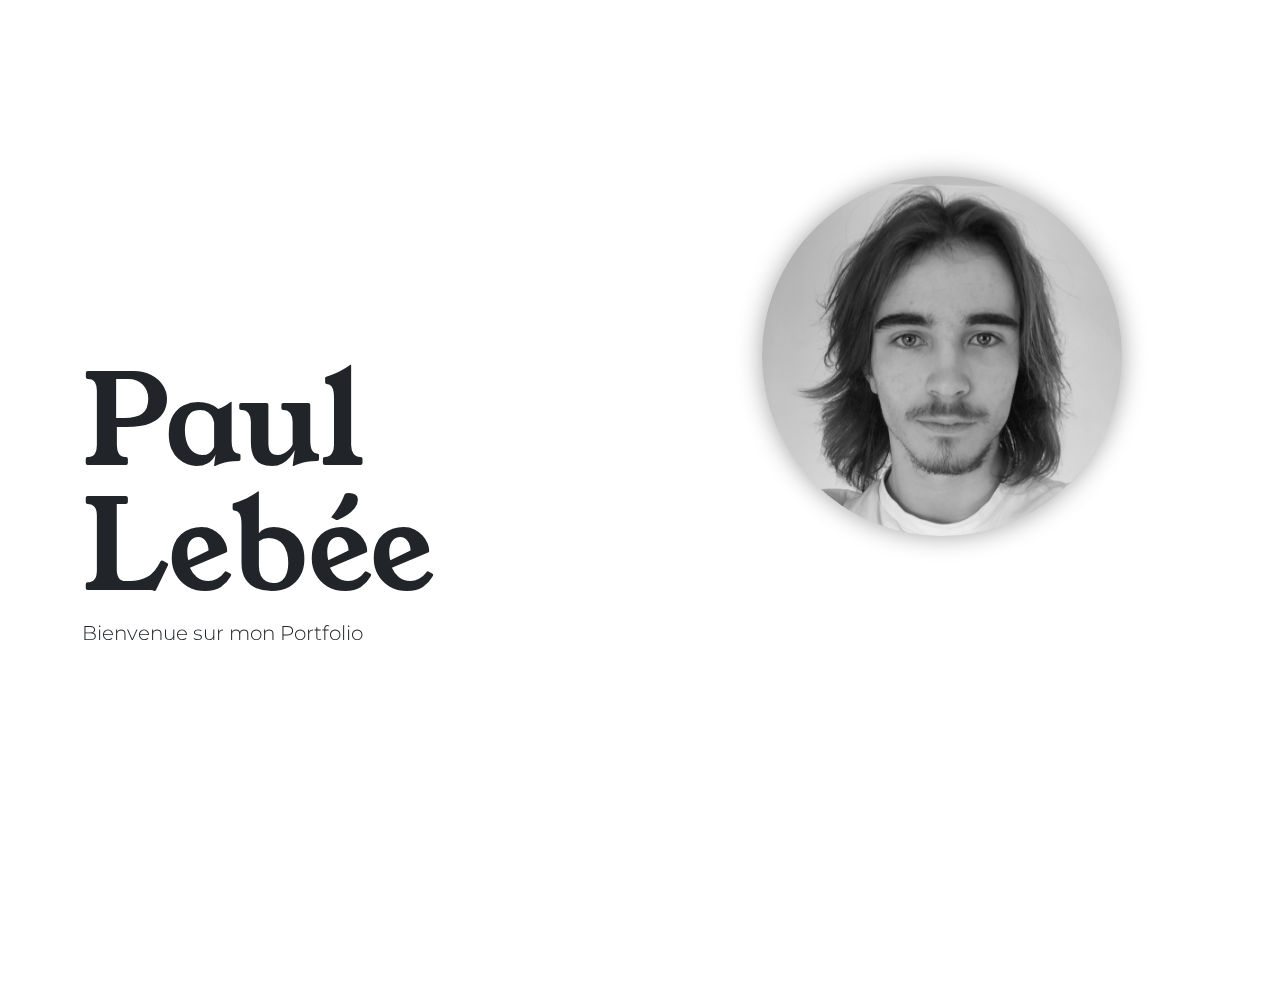
==== commit 0195087e: "Fixed mentions page + new flyer carousel + cleared css/js" ====
--- a/index.html
+++ b/index.html
@@ -4,6 +4,11 @@
     <meta charset="UTF-8">
     <meta name="viewport" content="width=device-width, initial-scale=1.0, maximum-scale=1, user-scalable=no">
     <title>Paul Lebée - Portfolio</title>
+    <meta name="description" content="Portfolio de Paul Lebée, étudiant en 3ème année de BUT MMI.">
+    <meta property="og:site_name" content="https://paul-lebee.fr">
+    <meta name="keywords" content="paul lebée portofolio BUT MMI"/>
+    <meta name="author" content="Paul Lebée">
+    <meta name="robots" content="index, follow">
     <link rel="icon" href="/images/favicon.png">
     <link href="https://cdn.jsdelivr.net/npm/bootstrap@5.3.0/dist/css/bootstrap.min.css" rel="stylesheet">
     <link href="https://fonts.googleapis.com/css?family=Young+Serif" rel="stylesheet">
@@ -17,29 +22,31 @@
 </head>
 <body>
     <canvas id="canvas"></canvas>
-    <nav class="navbar navbar-expand-lg navbar-light mt-2" id="navbar" >
-        <div class="container">
-            <button class="navbar-toggler" type="button" data-bs-toggle="collapse" data-bs-target="#navbarNav" aria-controls="navbarNav" aria-expanded="false" aria-label="Toggle navigation">
-                <span class="navbar-toggler-icon"></span>
-            </button>
-            <div class="collapse navbar-collapse" id="navbarNav">
-                <ul class="navbar-nav ml-auto">
-                    <li class="nav-item">
-                        <a class="nav-link" href="#profilPart">Accueil</a>
-                    </li>
-                    <li class="nav-item">
-                        <a class="nav-link" href="#competences">Compétences</a>
-                    </li>
-                    <li class="nav-item">
-                        <a class="nav-link" href="#portfolio">Portfolio</a>
-                    </li>
-                    <li class="nav-item">
-                        <a class="nav-link" href="#portfolio">Contact</a>
-                    </li>
-                </ul>
-            </div>
-        </div>
-    </nav>
+    <header>
+        <nav class="navbar navbar-expand-lg navbar-light mt-2" id="navbar" >
+            <div class="container">
+                <button class="navbar-toggler" type="button" data-bs-toggle="collapse" data-bs-target="#navbarNav" aria-controls="navbarNav" aria-expanded="false" aria-label="Toggle navigation">
+                    <span class="navbar-toggler-icon"></span>
+                </button>
+                <div class="collapse navbar-collapse" id="navbarNav">
+                    <ul class="navbar-nav ml-auto">
+                        <li class="nav-item">
+                            <a class="nav-link" href="#profilPart">Accueil</a>
+                        </li>
+                        <li class="nav-item">
+                            <a class="nav-link" href="#competences">Compétences</a>
+                        </li>
+                        <li class="nav-item">
+                            <a class="nav-link" href="#portfolio">Portfolio</a>
+                        </li>
+                        <li class="nav-item">
+                            <a class="nav-link" href="#portfolio">Contact</a>
+                        </li>
+                    </ul>
+                </div>
+            </div>
+        </nav>
+    </header>
 
     <section class="pb-5" id="profilPart">
         <div class="div1"></div>
@@ -48,7 +55,7 @@
                 <div class="col flex-grow-1"></div>
                 <div class="col-4" id="profilDiv">
                     <img src="images/profil.jpg" id="profil" class="rounded-circle" alt="photo de profil">
-                    <p id="profilDesc" class="lead d-none">Actuellement étudiant en 3ème année de BUT MMI (Métiers du Multimédia et de l'Internet) à Saint-Lô, je suis à la recherche d'un stage dans 
+                    <p id="profilDesc" class="d-none">Actuellement étudiant en 3ème année de BUT MMI (Métiers du Multimédia et de l'Internet) à Saint-Lô, je suis à la recherche d'un stage dans 
                         le domaine du développement informatique lié au multimédia. Vous trouverez sur ce portfolio certains de mes projets
                         réalisés au cours de mes études.
                     </p>   
@@ -74,7 +81,7 @@
     <section id="competences" class="d-none">
         <canvas id="canvas2"></canvas>
         <div class="row">
-            <h1> Compétences</h1>
+            <h2> Compétences</h2>
             <div class="col-sm">
                 <h2 class="text-blue">Développement web</h2>
                 <ul>
@@ -120,7 +127,7 @@
         <div class="slide-container">
             <div class="slide" pos="1">
                 <div class="slide-1" >
-                    <h1>MONO-PIANO</h1>
+                    <h2>MONO-PIANO</h2>
                     <div class="categories">
                         <p class="text-red">
                         DISPOSITIF INTERACTIF &nbsp   
@@ -135,7 +142,7 @@
             </div>
            <div class="slide" pos="2" style="opacity:0;display:none">
              <div class="slide-2">
-                <img src="images/LogoStereo.png">
+                <img src="images/LogoStereo.png" alt="logo stereo">
                 <div class="categories">
                     <p class="text-blue">
                       DÉVELOPPEMENT WEB &nbsp   
@@ -153,7 +160,7 @@
           </div>
           <div class="slide" pos="3" style="opacity:0;display:none">
             <div class="slide-3">
-                <h1>PROJET UNITY</h1>
+                <h2>PROJET UNITY</h2>
                 <div class="categories">
                     <p class="text-red">
                        DISPOSITIF INTERACTIF &nbsp  
@@ -171,7 +178,7 @@
           </div>
           <div class="slide" pos="4" style="opacity:0;display:none">
             <div class="slide-4">
-                <h1>QUOTIDIEN <br> NUMÉRIQUE</h1>
+                <h2>QUOTIDIEN <br> NUMÉRIQUE</h2>
                 <div class="categories">
                     <p class="text-blue">
                         DÉVELOPPEMENT WEB &nbsp 
@@ -189,7 +196,7 @@
           </div>
           <div class="slide" pos="5" style="opacity:0;display:none">
             <div class="slide-5">
-                <img src="images/LogoToubo.png">
+                <img src="images/LogoToubo.png" alt="logo toubo">
                 <div class="categories">
                     <p class="text-blue">
                         DÉVELOPPEMENT WEB &nbsp  
@@ -207,7 +214,7 @@
           </div>
           <div class="slide" pos="6" style="opacity:0;display:none">
             <div class="slide-6">
-                <h1>FLYERS</h1>
+                <h2>FLYERS</h2>
                 <div class="categories">
                     <p class="text-orange">
                         DESIGN &nbsp 
@@ -237,10 +244,9 @@
         <footer class="d-none">
             <div class="text-center">
                 <div class="row">
-                    <!-- <hr class=""/> -->
                     <p class="col-sm mt-2">Copyright Paul Lebée - 2023</p>
                     <h2 class="col-sm" id="contactLink">Contact</h2>
-                    <a class="col-sm" href="mentionsLegales.html">Mentions Légales</a>
+                    <a class="col-sm" href="/mentionsLegales/mentionsLegales.html">Mentions Légales</a>
                 </div>
                 <div class="contactLink">
                     <a href="https://www.linkedin.com/in/paul-leb%C3%A9e-83a490233/">
@@ -259,68 +265,64 @@
             <div class="modal-dialog modal-lg">
                 <div class="modal-content">
                     <div class="modal-header border-0 ms-3">
-                        <h1 class="modal-title w-100 mb-1" id="popupArticleLabel">Mono-Piano</h1>
+                        <h2 class="modal-title w-100 mb-1" id="popupArticleLabel">Mono-Piano</h2>
                         <button type="button" class="btn-close" data-bs-dismiss="modal" aria-label="Close"></button>
                     </div>
                     <div class="modal-body"> 
-                        <div class="owl-carousel owl-modal owl-theme mx-auto" >
-                            <div class="item">
-                                <p class="mx-auto modal-bold">
-                                    Dans le cadre de mon BUT MMI, j'ai dû effectuer un stage en 
-                                    entreprise afin de mettre en œuvre les compétences acquises au cours de ma formation dans un
-                                    contexte professionnel. J'ai donc réalisé un stage de 14 semaines au sein de PUCE MUSE, une 
-                                    association d'art numérique spécialisée dans la musique visuelle. L'objectif de 
-                                    ce stage était le développement d'un logiciel de Musique Assistée par Ordinateur (MAO) 
-                                    appelé Mono-Piano.
-                                </p>
-
-                                <figure class="figure text-center col">
-                                    <img src="images/monoP1.png" class="figure-img img-fluid rounded w-50" alt="Affichage des notes">
-                                    <figcaption class="figure-caption">Affichage des notes</figcaption>
-                                </figure>
-                                   
-                                <p class="m-3 text-justify col mx-auto"> Le Mono-Piano s'inspire d'une ancienne application de PUCE MUSE appelée
-                                     le Méta-Piano. À l'origine, le Méta-Piano est une création du musicien et chercheur Jean Haury. L'objectif 
-                                     de cette application est de permettre à n'importe qui d'interpréter n'importe quelle partition au piano, quel 
-                                     que soit son niveau.<br><br> Chaque fois que l'utilisateur appuie et relâche les boutons du support de son choix 
-                                     (clavier, manette, ...), la note ou l'accord à venir dans la partition est joué. Cela laisse donc à 
-                                     l'utilisateur une notion d'interprétation, puisqu'il choisit la manière dont il joue (vitesse, intensité).
-                                    <br><br>
-                                    Pour le développement du Mono-Piano, j'ai utilisé le code de l'ancienne application Méta-Piano comme 
-                                    base de travail. En plus de m'assurer que les notes étaient correctement jouées lorsque l'utilisateur 
-                                    appuie sur les touches, j'ai également dû m'occuper de l'affichage. <br><br>Cet affichage sous la forme d'un 
-                                    piano roll, permet de visualiser les notes à venir dans la partition. J'ai veillé à ce que l'affichage 
-                                    soit correct par rapport à la partition et qu'il réagisse de manière appropriée aux actions de l'utilisateur. 
-                                    De plus, j'ai ajouté des paramètres de personnalisation tels que la couleur, le nombre de notes affichées 
-                                    et la largeur des notes. 
-                                </p>
-                                
-                                
-                            </div>
-                            <div class="item">
-                                <p class="mx-auto">Une nouveauté par rapport à l'ancienne version de l'application était l'ajout d'un 
-                                    parseur MIDI. Les fichiers MIDI sont des fichiers utilisés pour partager des partitions musicales. L'objectif de ce 
-                                    parseur est de permettre à l'utilisateur d'importer n'importe quel fichier MIDI pour pouvoir le jouer
-                                    grâce au Mono-Piano. Étant donné que le Mono-Piano utilise un format spécifique pour lire les partitions, 
-                                    il a donc fallu que je développe un parseur transformant les fichiers MIDI en ce format.
-                                </p>
-                                <figure class="figure text-center">
-                                    <img src="images/monoP2.png" class="figure-img img-fluid rounded w-50" alt="Résultat du parseur MIDI">
-                                    <figcaption class="figure-caption mx-auto">Résultat du parseur MIDI, lisible par le Mono-Piano</figcaption>
-                                </figure>
-                            </div>
-                            <div class="item justify-content-center">
-                                <p class="m-3 mx-auto">La dernière étape était d'intégrer le logiciel dans un template d'interface Mono puisque toutes les 
-                                    applications Mono de PUCE MUSE ont une interface similaires. En raison de la durée limitée de mon stage je n'ai pas mis en 
-                                    place moi même l'interface mais j'ai veillé à ce que le code soit le plus clair est commenté possible pour pour permettre une 
-                                    intégration rapide.  
-                                </p>
-                                <figure class="figure text-center">
-                                    <img src="images/monoP3.png" class="figure-img img-fluid rounded w-75" alt="Interface de Mono-Map">
-                                    <figcaption class="figure-caption">Interface de Mono-Map, un logiciel du groupe Mono</figcaption>
-                                </figure>
-                            </div>
-                        </div>
+                        <h3>Contexte</h3>
+                        <p>
+                            Dans le cadre de mon BUT MMI, j'ai dû effectuer un stage en 
+                            entreprise afin de mettre en œuvre les compétences acquises au cours de ma formation dans un
+                            contexte professionnel. J'ai donc réalisé un stage de 14 semaines au sein de PUCE MUSE, une 
+                            association d'art numérique spécialisée dans la musique visuelle. L'objectif de 
+                            ce stage était le développement d'un logiciel de Musique Assistée par Ordinateur (MAO) 
+                            appelé Mono-Piano.
+                        </p>
+                        <h3>Le Mono-Piano</h3>
+                        <p> Le Mono-Piano s'inspire d'une ancienne application de PUCE MUSE appelée
+                            le Méta-Piano. À l'origine, le Méta-Piano est une création du musicien et chercheur Jean Haury. L'objectif 
+                            de cette application est de permettre à n'importe qui d'interpréter n'importe quelle partition au piano, quel 
+                            que soit son niveau.<br><br> Chaque fois que l'utilisateur appuie et relâche les boutons du support de son choix 
+                            (clavier, manette, ...), la note ou l'accord à venir dans la partition est joué. Cela laisse donc à 
+                            l'utilisateur une notion d'interprétation, puisqu'il choisit la manière dont il joue (vitesse, intensité).
+                        </p>
+                        <h3>L'affichage</h3>
+                        <p>
+                            Pour le développement du Mono-Piano, j'ai utilisé le code de l'ancienne application Méta-Piano comme 
+                            base de travail. En plus de m'assurer que les notes étaient correctement jouées lors de l'appui de l'utilisateur 
+                            sur les touches, j'ai également dû mettre en oeuvre l'affichage. <br><br>Cet affichage sous la forme d'un 
+                            piano roll, permet de visualiser les notes à venir dans la partition. J'ai veillé à ce que l'affichage 
+                            soit correct par rapport à la partition et qu'il réagisse de manière appropriée aux actions de l'utilisateur. 
+                            De plus, j'ai ajouté des paramètres de personnalisation tels que la couleur, le nombre de notes affichées 
+                            et la largeur des notes. 
+                        </p>
+                        <figure class="figure text-center col">
+                            <img src="images/monoP1.png" class="figure-img img-fluid rounded" alt="Affichage des notes">
+                            <figcaption class="figure-caption">Affichage des notes</figcaption>
+                        </figure>
+
+                        <h3>Le parseur MIDI</h3>
+                        <p>Une nouveauté par rapport à l'ancienne version de l'application était l'ajout d'un 
+                            parseur MIDI. Les fichiers MIDI sont des fichiers utilisés pour partager des partitions musicales. L'objectif de ce 
+                            parseur est de permettre à l'utilisateur d'importer n'importe quel fichier MIDI pour pouvoir le jouer
+                            grâce au Mono-Piano. Étant donné que le Mono-Piano utilise un format spécifique pour lire les partitions, 
+                            il a donc fallu que je développe un parseur transformant les fichiers MIDI en ce format.
+                        </p>   
+                        <figure class="figure text-center">
+                            <img src="images/monoP2.png" class="figure-img img-fluid rounded w-50" alt="Résultat du parseur MIDI">
+                            <figcaption class="figure-caption mx-auto">Résultat du parseur MIDI, lisible par le Mono-Piano</figcaption>
+                        </figure>
+
+                        <h3>L'interface</h3>
+                        <p>La dernière étape était d'intégrer le logiciel dans un template d'interface Mono puisque toutes les 
+                            applications Mono de PUCE MUSE ont une interface similaire. En raison de la durée limitée de mon stage je n'ai pas mis en 
+                            place moi-même l'interface mais j'ai veillé à ce que le code soit le plus clair est commenté possible pour permettre une 
+                            intégration rapide.  
+                        </p>
+                        <figure class="figure text-center">
+                            <img src="images/monoP3.png" class="figure-img img-fluid rounded" alt="Interface de Mono-Map">
+                            <figcaption class="figure-caption">Interface de Mono-Map, un logiciel du groupe Mono</figcaption>
+                        </figure>
                     </div>
                 </div>
             </div>
@@ -329,12 +331,12 @@
             <div class="modal-dialog">
                 <div class="modal-content">
                     <div class="modal-header border-0 ms-3">
-                        <h1 class="modal-title w-100" id="popupArticleLabel">STEREO</h1>
+                        <h2 class="modal-title w-100" id="popupArticleLabel">STEREO</h2>
                         <button type="button" class="btn-close" data-bs-dismiss="modal" aria-label="Close"></button>
                     </div>
                     <div class="modal-body">
                       <p class="mx-auto">Au cours de notre formation nous sommes amenés à mettre en pratique nos connaissances dans des projets 
-                          multidisiplinaires. <br>
+                        multidisciplinaires. <br>
                           Un de ces projets était la réalisation par groupe de trois personnes d'un site web de vente de musique en ligne. 
                           Une base de données comprenant des utilisateurs, des albums, des titres et des playlists nous était fournie. Un cahier des
                           charges détaillé spécifiait les attentes pour les différentes pages et fonctionnalités. C'était ensuite à nous de définir
@@ -366,7 +368,7 @@
             <div class="modal-dialog modal-lg">
                 <div class="modal-content">
                     <div class="modal-header border-0 ms-3">
-                        <h1 class="modal-title w-100" id="popupArticleLabel">Quotidien Numérique</h1>
+                        <h2 class="modal-title w-100" id="popupArticleLabel">Quotidien Numérique</h2>
                         <button type="button" class="btn-close" data-bs-dismiss="modal" aria-label="Close"></button>
                     </div>
                     <div class="modal-body">
@@ -396,62 +398,57 @@
             <div class="modal-dialog modal-lg">
                 <div class="modal-content">
                     <div class="modal-header border-0 ms-3">
-                        <h1 class="modal-title w-100" id="popupArticleLabel">Projet Unity</h1>
+                        <h2 class="modal-title w-100" id="popupArticleLabel">Projet Unity</h2>
                         <button type="button" class="btn-close" data-bs-dismiss="modal" aria-label="Close"></button>
                     </div>
                     <div class="modal-body"> 
-                        <div class="owl-carousel owl-modal owl-theme">
-                            <div class="item">
-                                <figure class="figure d-flex flex-column justify-content-center align-items-center">
-                                    <img src="images/ile1.png" class="figure-img img-fluid rounded w-75" alt="Image de l'île">
-                                    <figcaption class="figure-caption text-center">L'île du projet</figcaption>
-                                </figure>
-                                <p class="m-3 mx-auto">Réalisé lors de ma deuxième année de BUT MMI, le but de ce projet était de 
-                                    créer une expérience en réalité virtuelle sur une île grâce au moteur de jeu Unity. Pour cette 
-                                    expérience, nous devions créer un scénario simple. L'objectif de mon expérience était 
-                                    d'empêcher la destruction de l'île par une créature géante en trouvant son enfant caché quelque 
-                                    part sur l'île. Cette sorte de chasse au trésor visait à encourager l'exploration. <br><br> Afin de guider
-                                    l'utilisateur, des Personnages Non Joueurs (PNJ) étaient positionnés à différents endroits de
-                                    l'île. Chaque PNJ indiquait l'emplacement du prochain PNJ, guidant ainsi l'utilisateur à 
-                                    travers toute l'île. Le dernier PNJ donnait un indice sur l'emplacement de l'enfant.
-                                </p>
-                            </div>
-                            <div class="item">
-                                <figure class="figure d-flex flex-column justify-content-center align-items-center">
-                                    <img src="images/ile3.png" class="figure-img img-fluid rounded w-75" alt="Ville principale">
-                                    <figcaption class="figure-caption">Ville principale</figcaption>
-                                </figure>
-                                <p class="m-3 mx-auto">Cette île était constituée d'assets libres de droits disposés de manière
-                                    à créer un environnement cohérent et varié. L'expérience démarre dans une ville avec un château.
-                                    L'utilisateur traverse ensuite une forêt, une petite île isolée, un désert, des montagnes,
-                                    et enfin un volcan. Les PNJ servant de guide étaient présents dans chacun de ces environnements.<br><br>
-                                    En s'approchant, il était possible d'interagir avec eux pour afficher un dialogue. J'ai créé 
-                                    moi-même le modèle d'un de ces PNJ avec le logiciel de modélisation 3D Blender.
-                                </p>
-                                <p class="m-3 mx-auto">N'ayant pas de casque pour véritablement expérimenter la réalité virtuelle, 
-                                    j'ai utilisé mon téléphone pour contrôler la caméra en fonction des mouvements. Une partie de 
-                                    l'écran permettait d'avancer.
-                                </p>
-                            </div>
-                            <div class="item">
-                                <div class="row">
-                                    <figure class="figure col-sm text-center">
-                                        <img src="images/ile2.png" class="figure-img img-fluid rounded" alt="Cabane">
-                                        <figcaption class="figure-caption">Vue de la forêt</figcaption>
-                                    </figure>
-                                    <div class="row">
-                                        <figure class="figure col-sm text-center">
-                                            <img src="images/ile6.png" class="figure-img img-fluid rounded w-75" alt="Image île">
-                                            <figcaption class="figure-caption">Vue depuis l'île</figcaption>
-                                        </figure>    
-                                        <figure class="figure col-sm text-center">
-                                            <img src="images/ile4.png" class="figure-img img-fluid rounded" alt="Personnage Blender">
-                                            <figcaption class="figure-caption">Personnage dans Blender</figcaption>
-                                        </figure>
-                                    </div>   
-                                </div>
-                            </div>
-                        </div>    
+                        <h3>Contexte</h3>
+                        <p class="m-3 mx-auto">Réalisé lors de ma deuxième année de BUT MMI, le but de ce projet était de 
+                            créer une expérience en réalité virtuelle sur une île grâce au moteur de jeu Unity. Pour cette 
+                            expérience, nous devions créer un scénario simple. L'objectif de mon expérience était 
+                            d'empêcher la destruction de l'île par une créature géante en trouvant son enfant caché quelque 
+                            part sur l'île. Cette sorte de chasse au trésor visait à encourager l'exploration.
+                        </p>
+                        <figure class="figure text-center col">
+                            <img src="images/ile1.png" class="figure-img img-fluid rounded" alt="Image de l'île">
+                            <figcaption class="figure-caption text-center">L'île du projet</figcaption>
+                        </figure>
+                        <p>
+                            Afin de guider
+                            l'utilisateur, des Personnages Non Joueurs (PNJ) étaient positionnés à différents endroits de
+                            l'île. Chaque PNJ indiquait l'emplacement du prochain PNJ, guidant ainsi l'utilisateur à 
+                            travers toute l'île. Le dernier PNJ donnait un indice sur l'emplacement de l'enfant.
+                        </p>
+                        <figure class="figure text-center col">
+                            <img src="images/ile3.png" class="figure-img img-fluid rounded" alt="Ville principale">
+                            <figcaption class="figure-caption">Ville principale</figcaption>
+                        </figure>
+                        <p class="m-3 mx-auto">Cette île était constituée d'assets libres de droits disposés de manière
+                            à créer un environnement cohérent et varié. L'expérience démarre dans une ville avec un château,
+                            l'utilisateur traverse ensuite une forêt, une petite île isolée, un désert, des montagnes,
+                            et enfin un volcan. Les PNJ servant de guide étaient présents dans chacun de ces environnements.<br><br>
+                            En s'approchant, il était possible d'interagir avec eux pour afficher un dialogue. J'ai créé 
+                            moi-même le modèle d'un de ces PNJ avec le logiciel de modélisation 3D Blender.
+                        </p>
+                        
+                        <p class="m-3 mx-auto">N'ayant pas de casque pour véritablement expérimenter la réalité virtuelle, 
+                            j'ai utilisé mon téléphone pour contrôler la caméra en fonction des mouvements. Une partie de 
+                            l'écran permettait d'avancer.
+                        </p> 
+                        <div class="row">
+                            <figure class="figure col-sm text-center">
+                                <img src="images/ile2.png" class="figure-img img-fluid rounded" alt="Cabane">
+                                <figcaption class="figure-caption">Vue de la forêt</figcaption>
+                            </figure> 
+                            <figure class="figure col-sm text-center">
+                                <img src="images/ile4.png" class="figure-img img-fluid rounded w-75" alt="Personnage Blender">
+                                <figcaption class="figure-caption">Personnage dans Blender</figcaption>
+                            </figure>
+                        </div>   
+                        <figure class="figure text-center">
+                            <img src="images/ile6.png" class="figure-img img-fluid rounded w-75" alt="Image île">
+                            <figcaption class="figure-caption">Vue depuis l'île</figcaption>
+                        </figure>  
                     </div>
                 </div>
             </div>
@@ -460,17 +457,17 @@
             <div class="modal-dialog modal-lg">
                 <div class="modal-content">
                     <div class="modal-header border-0 ms-3">
-                        <h1 class="modal-title w-100    " id="popupArticleLabel">TOUBO</h1>
+                        <h2 class="modal-title w-100    " id="popupArticleLabel">TOUBO</h2>
                         <button type="button" class="btn-close" data-bs-dismiss="modal" aria-label="Close"></button>
                     </div>
                     <div class="modal-body">
                         <p class="m-3 modal-bold mx-auto">Réalisé lors de ma deuxième année de BUT MMI, l'objectif de ce projet était
-                            de réaliser par groupe de 3 un site de prévisions et statistiques météo.</p>
+                            de réaliser par groupes de 3 un site de prévisions et statistiques météo.</p>
                         <p class="m-3 mx-auto mb-4">Ce site responsive devait récupérer des informations météorologiques 
                             en temps réel tout en proposant des statistiques. Nous avons d'abord utilisé 
                             HTML/CSS pour créer la base du site et gérer l'affichage. Ensuite, nous avons récupéré les 
-                            informations sur une ville au choix via des requêtes sur l'API de Météo France. Pour réaliser
-                            le tableau de bord des statistiques quotidiennes, nous avons utilisé Chart.js. <br><br>Je me suis 
+                                informations sur une ville au choix via des requêtes sur l'API de Météo France. Pour réaliser
+                                le tableau de bord des statistiques quotidiennes, nous avons utilisé Chart.js. <br><br>Je me suis 
                             principalement occupé de la réalisation et de l'intégration d'un tableau de bord Google Looker 
                             Studio qui permettait d'obtenir des statistiques sur une période au choix.</p>
                         <div class="owl-carousel owl-modal owl-theme    ">
@@ -497,23 +494,23 @@
             <div class="modal-dialog modal-lg">
                 <div class="modal-content">
                     <div class="modal-header border-0 ms-3">
-                        <h1 class="modal-title w-100" id="popupArticleLabel">Flyers</h1>
+                        <h2 class="modal-title w-100" id="popupArticleLabel">Flyers</h2>
                         <button type="button" class="btn-close" data-bs-dismiss="modal" aria-label="Close"></button>
                     </div>
                     <div class="modal-body">
-                        <div class="row">
-                            <figure class="figure text-center col-sm">
-                                <img src="images/flyer1.png" class="figure-img img-fluid rounded w-75" alt="Recto Flyer">
+                        <p class="m-3 mx-auto">Un autre projet réalisé lors de mon BUT MMI était la création de flyers de présentation de l'IUT, de la formation ainsi que de la ville de Saint-Lô. 
+                            Ces flyers en anglais ayant pour but d'attirer des élèves étrangers pour un échange universitaire. 
+                        </p>
+                        <div class="owl-carousel owl-modal owl-theme" >
+                            <figure class="figure text-center item">
+                                <img src="images/flyer1.jpg" class="figure-img img-fluid rounded w-50" alt="Recto Flyer">
                                 <figcaption class="figure-caption">Présentation de Saint-Lô</figcaption>
                             </figure>
-                            <figure class="figure text-center col-sm">
-                                <img src="images/flyer2.png" class="figure-img img-fluid rounded w-75" alt="Verso Flyer">
+                            <figure class="figure text-center item">
+                                <img src="images/flyer2.jpg" class="figure-img img-fluid rounded w-50" alt="Verso Flyer">
                                 <figcaption class="figure-caption">Présentation du BUT MMI</figcaption>
                             </figure>
-                        </div>
-                        <p class="m-3 mx-auto">Un autre projet réalisé lors de mon BUT MMI était la réalisation de flyers de présentation de l'IUT, de la formation ainsi que de la ville de Saint-Lô. 
-                            Ces flyers en anglais ayant pour but d'attirer des élèves étrangers pour un échange universitaire. 
-                        </p>
+                        </div>  
                     </div>
                 </div>
             </div>
--- a/styles/main.css
+++ b/styles/main.css
@@ -50,7 +50,7 @@
     font-family: 'Young Serif';
 }
 
-p,li, a {
+p, li, a, h3 {
     font-family: 'Montserrat';
 }
 
@@ -60,7 +60,9 @@
 }
 
 br {
-    display:block; margin-top:12px; line-height:22px;
+    display:block; 
+    margin-top:12px; 
+    line-height:22px;
 }
 
 .card{
@@ -73,7 +75,7 @@
 
 .page-section>.content-wrapper { display: flex; flex-basis: 100%; width: 0; }
 
-.navbar{
+header{
     opacity: 0;
     transition: all 1s ease-in-out;
     position:sticky;
@@ -99,15 +101,15 @@
     filter: grayscale(1) drop-shadow(0 0 0.75rem rgb(160, 160, 160));
     transition: filter 0.3s ease-in-out, opacity 1.5s ease-in-out, margin-top 1s ease-in-out;
     margin-left: -5em;
-    margin-top: 0em;
+    margin-top: 5em;
 }
 
 #profilBg{
     position: relative;
     z-index: -1;
     width: 19.7em;
-    transform: scale(2.5);
-    margin-top: 5.3em;
+    transform: scale(2.4);
+    margin-top: 2em;
     margin-left: -3em;
     transition: all 1s ease-in-out;
 }
@@ -116,7 +118,7 @@
     position: relative;
     width: 20em;    
     color: rgb(40, 40, 40);
-    margin-top: 8em;
+    margin-top: 11.8em;
     margin-bottom: -18em;
     margin-left: -3.5em;
     z-index: 1;
@@ -129,6 +131,7 @@
     left: 0;
     width: 100%;
     height: 100vh;
+    overflow: hidden;
 }
 
 #background {
@@ -202,8 +205,8 @@
 
 footer .contactLink {
     display: flex;
-    justify-content: center; /* Center the items horizontally */
-    gap: 1em; /* Adjust as needed to control the space between the items */
+    justify-content: center; 
+    gap: 1em; 
 }
 
 footer a {
@@ -244,7 +247,7 @@
     background-color: rgb(255, 255, 255,0.7);
 }
 
-#competences h1 {
+#competences h2 {
     text-align: center;
     margin-top: 0.5em;
     margin-bottom: 0.5em;
@@ -264,15 +267,6 @@
     font-size: 1.1em;
 }
 
-.owl-stage .active p {
-    width: 100%;
-
-}
-
-.owl-modal {
-    width: 80%;
-}
-
 
 @media screen and (max-width: 1200px) {
 
@@ -285,14 +279,15 @@
     }
 
     #background{
-        margin-top: 10em;
+        margin-top: 20em;
+        scale: 1.5;
     }
 }
 
 @media screen and (max-width: 948px) {
 
     html {
-        font-size: 0.7rem;
+        font-size: 0.8rem;
     }
 
     .title{
@@ -300,14 +295,16 @@
     }
 
     #background{
-        margin-top: 10em;
+        margin-top: 40em;
+    }
+
+    #competences {
+        font-size: 0.9em;
+        padding-top: 6.5em;
     }
 }
 
 @media screen and (max-width: 700px) {
-    html{
-        font-size: 0.6rem;
-    }
 
     #profilDiv{
         margin-top: 8em;
@@ -324,7 +321,22 @@
     }
 
     #background{
-        margin-top: 20em;
+        margin-top: 60em;
+        scale: 2;
+    }
+    #competences {
+        font-size: 0.8em;
+        padding-top: 6.5em;
+    }
+
+    #profilDiv{
+        margin-right: 45%;
+        width: 8em;
+    }
+
+    .title{
+        font-size: 7em;
+        margin-top: 2em;
     }
 
 }
@@ -333,6 +345,11 @@
 
     #competences {
         padding-right: 2em;
+    }
+
+    #competences {
+        font-size: 0.7em;
+        padding-top: 8.5em;
     }
 
     #competences h2 {
@@ -342,7 +359,6 @@
     
     #competences li {
         margin-top: 0.5em;
-        font-size: 1em;
     }
 
     #competences > div > div {
@@ -352,19 +368,10 @@
     .flex-grow-1 {
         margin-left: -50%;
     }
-
-    #profilDiv{
-        margin-right: 45%;
-        width: 8em;
-    }
-
-    .title{
-        font-size: 7em;
-        margin-top: 2em;
-    }
     
     #background{
-        margin-top: 40em;
+        margin-top: 70em;
+        scale: 2.5;
     }
 
     .btn-close{
@@ -375,4 +382,34 @@
     #mentionsContent{
         margin: 0;
     }
-}+}
+@media screen and (max-width: 450px) {
+    #welcomeTitle{
+        font-size: 0.7em;
+    }
+}
+
+@media screen and (min-height: 1070px){
+    #background{
+        margin-top: 15em;
+    }
+}
+
+@media screen and (max-width: 1200px) and (min-height: 1070px){
+    #background{
+        margin-top: 30em;
+    }
+}
+
+@media screen and (max-width: 948px) and (min-height: 1070px){
+    #background{
+        margin-top: 40em;
+    }
+}
+
+@media screen and (max-width: 575px) and (min-height: 1070px){
+    #background{
+        margin-top: 60em;
+    }
+}
+
--- a/styles/slider.css
+++ b/styles/slider.css
@@ -22,7 +22,7 @@
     position: sticky;
     top: 0;
     width: 100%;
-    height: 90vh;
+    height: 80vh;
     display: flex;
     flex-direction: row;
     justify-content: center;
@@ -142,10 +142,10 @@
   }
 
   .bg-flyers {
-    background-image: url(../images/flyer1.png);
-  }
-  
-  .slide h1 {
+    background-image: url(../images/flyer1.jpg);
+  }
+  
+  .slide h2 {
     text-align: center;
     margin: 20px 0px 10px 0px;
     color: rgba(255, 255, 255);
@@ -188,7 +188,7 @@
 
   @media screen and (max-width: 570px) {
 
-    .slide h1 {
+    .slide h2 {
       font-size: 3em;
     }
     .slide-5 img{
@@ -199,8 +199,14 @@
   @media screen and (max-width: 435px){
     .slide-toggle-container{
         margin-right: 0.5em;
-  }
-}
+    }
+  } 
+
+  @media screen and (min-height: 1070px){
+    .slide {
+      height: 85vh;
+    }
+  }
   
   
   
--- a/styles/modal.css
+++ b/styles/modal.css
@@ -1,24 +1,41 @@
 
 .modal-dialog {
-    width: 60%;
+    width: 70%;
     height: 100%;
     max-width: none;
 }
 
-.modal-body > p {
-    padding-inline: 5em;
-}
 .modal-header {
     padding-bottom: 0;
 }
 
-.modal-header h1 {
+.modal-header h2 {
     font-weight: bold;
+    font-size: 3em;
+}
+
+.modal-body > p {
+    text-align: left;
+}
+
+.modal-body > h3 {
+    text-align: left;
+    font-weight: bold;
+    font-size: 1.5em;
+}
+
+.modal-body {
+    padding-inline: 5em;
+    text-align: center;
+}
+
+.modal-body > figure {
+    width: 70%;
 }
 
 .owl-carousel .owl-item img {
     display: block;
-    width: 70%;
+    width: 80%;
 }
 
 .owl-modal, .figure-img {
@@ -32,37 +49,56 @@
         width: 90% !important;
         height: 100%;
         margin-left: 5%;
+        font-size: 1.2em;
     }
 
-    .modal-dialog  p {
-        font-size: 1em;
-        width: 90%;
+    .modal-header h2 {
+        font-size: 2.5em;
     }
 
-    .modal-header h1 {
-        font-size: 2.5em;
+    .modal-body > figure {
+        width: 100%;
+    }
+
+    .modal-body {
+        padding-inline: 3em;
     }
 
     .owl-modal {
         width: 90%;
     }    
 
-    body .slide-1 > img{
-        width: 60%;
+    .index {
+        font-size: 1em;
     }
 
-    body .slide-1 > .categories {
-        font-size: 1.2em;
-    }
-
-    .index {
-        font-size: 1em;
+    .owl-modal {
+        padding-inline: 0;
     }
 }
 
 @media screen and (max-width: 435px){
     .modal-dialog {
+        width: 100% !important;
+        margin: 0;
+        font-size: 0.7em;
+        margin-top: 2em;
+    }
+
+    .modal-body > figure {
+        width: 80%;
+    }
+
+    .modal-dialog  p {
+        font-size: 1.5em;
         width: 100%;
-        margin-left: 0;
     }
+    
+    .owl-carousel .owl-item img {
+        width: 100%;
+    }
+
+    *::-webkit-scrollbar {
+        width: 10px;
+      }
 }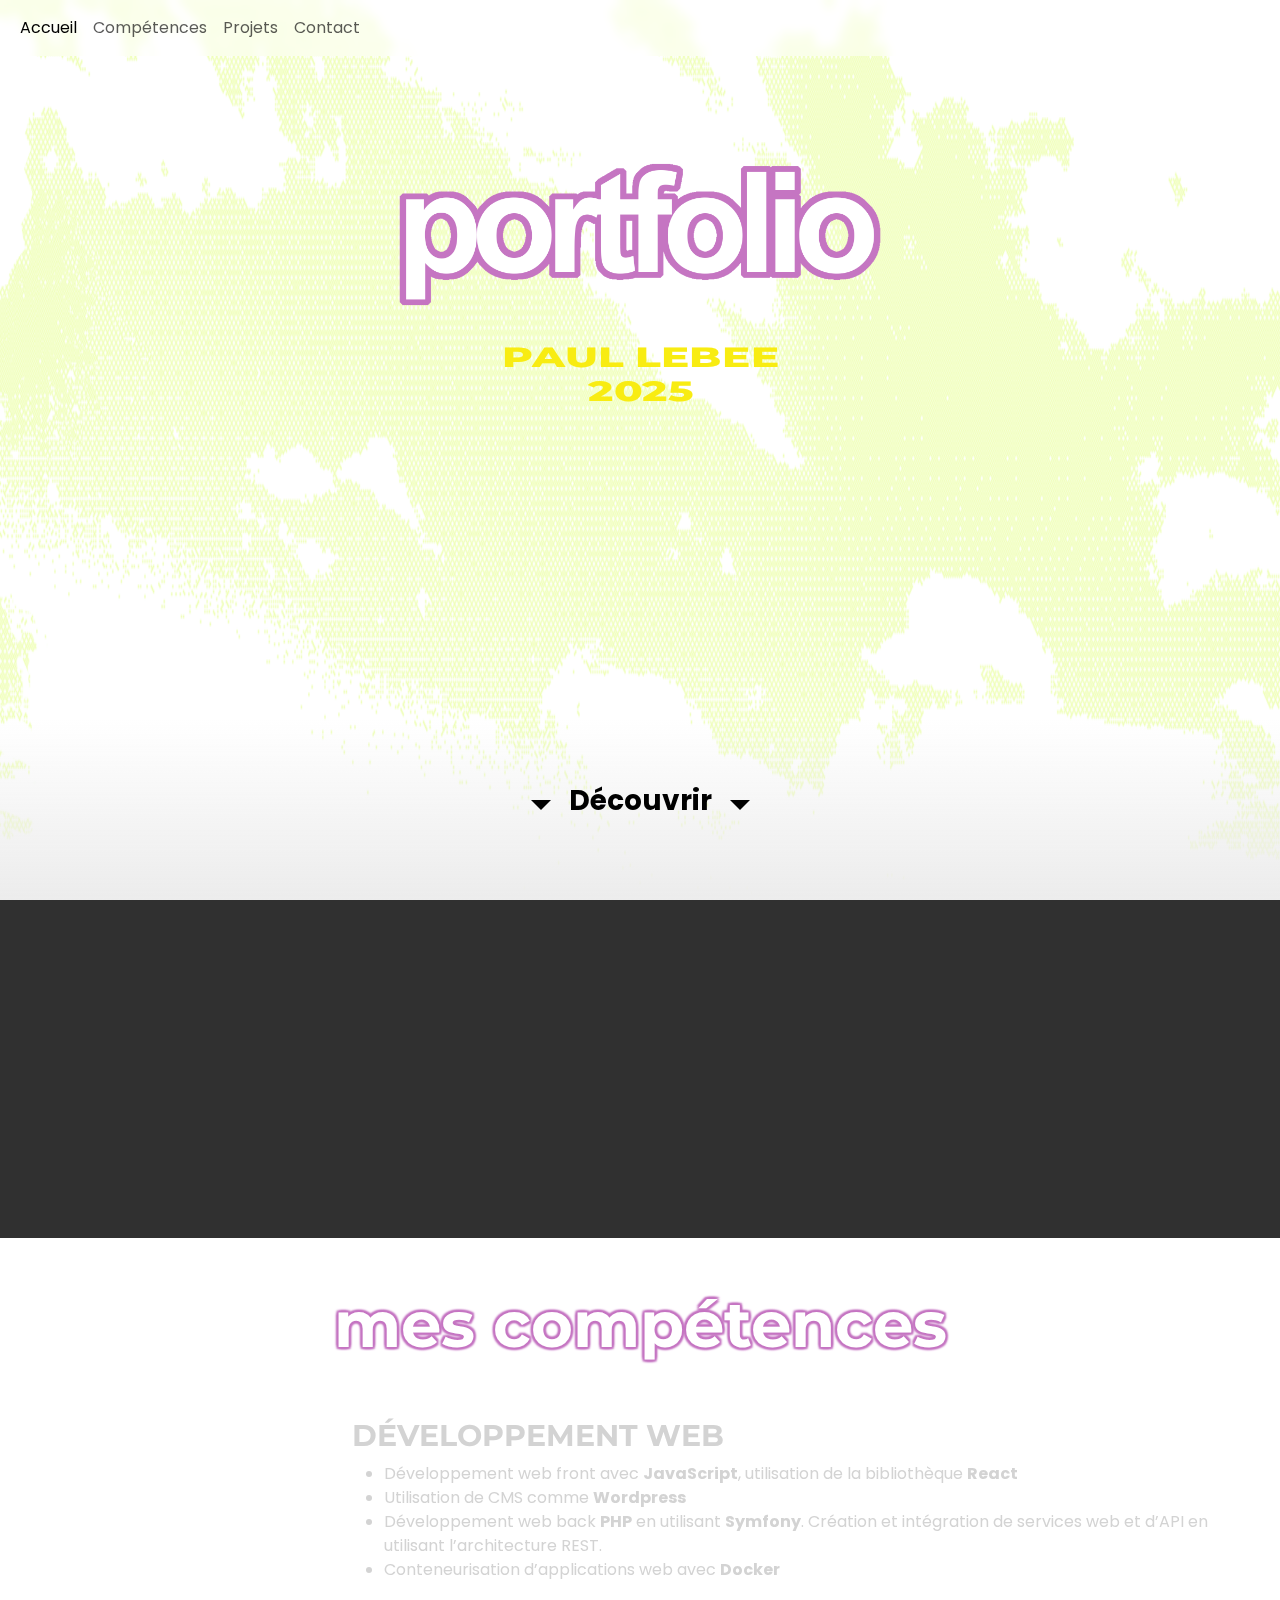
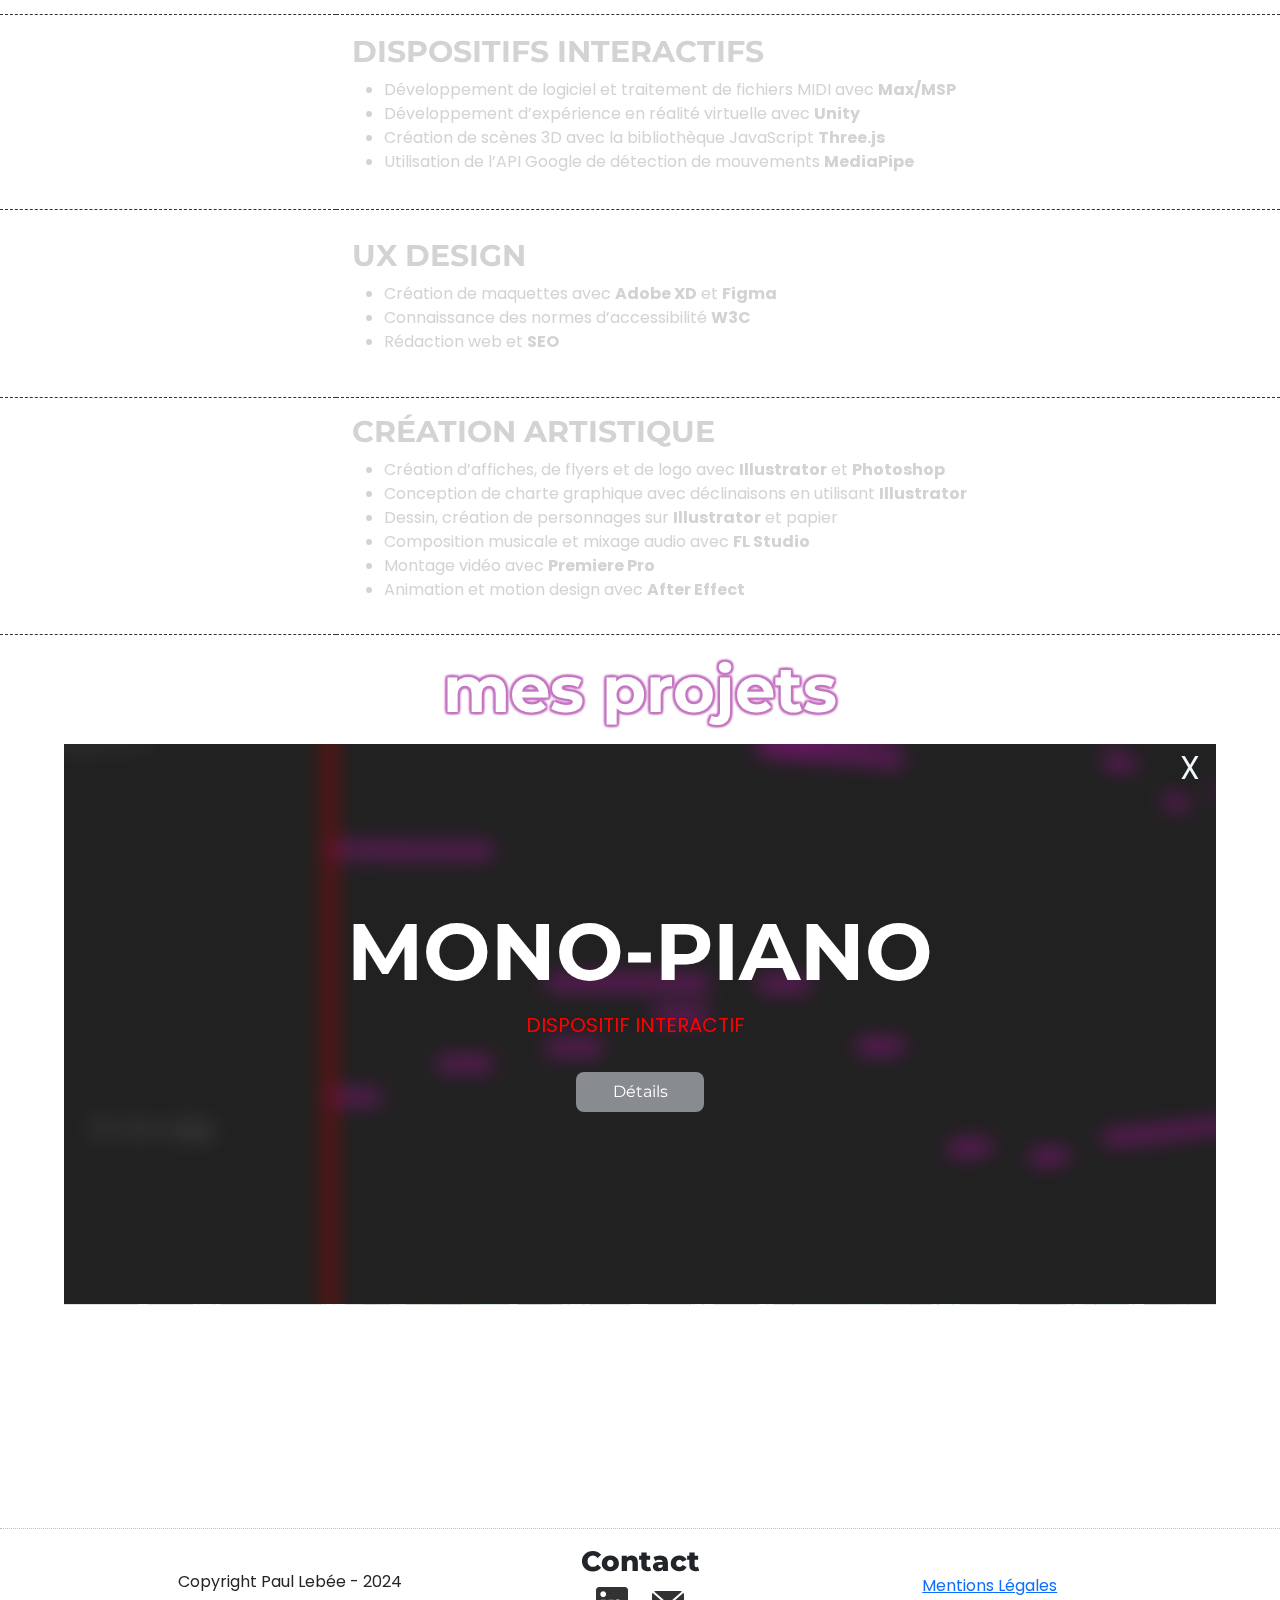
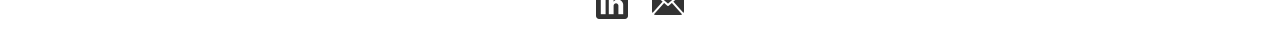
==== commit 5eb03ced: "PORTFOLIO VERSION 2" ====
--- a/index.html
+++ b/index.html
@@ -12,399 +12,332 @@
     <link rel="icon" href="/images/favicon.png">
     <link href="https://cdn.jsdelivr.net/npm/bootstrap@5.3.0/dist/css/bootstrap.min.css" rel="stylesheet">
     <link href="https://fonts.googleapis.com/css?family=Young+Serif" rel="stylesheet">
-    <link rel="stylesheet" href="https://cdn.jsdelivr.net/npm/owl.carousel@2.3.4/dist/assets/owl.carousel.min.css"> 
-    <link rel="stylesheet" href="https://cdn.jsdelivr.net/npm/owl.carousel@2.3.4/dist/assets/owl.theme.default.min.css">
+    <link href="https://fonts.googleapis.com/css2?family=Montserrat:wght@700" rel="stylesheet">
     <script src="https://code.jquery.com/jquery-3.6.0.min.js"></script>
-    <script src="https://cdn.jsdelivr.net/npm/owl.carousel@2.3.4/dist/owl.carousel.min.js"></script>
     <link rel="stylesheet" href="styles/main.css">
     <link rel="stylesheet" href="styles/slider.css">
-    <link rel="stylesheet" href="styles/modal.css">
 </head>
 <body>
-    <canvas id="canvas"></canvas>
     <header>
-        <nav class="navbar navbar-expand-lg navbar-light mt-2" id="navbar" >
-            <div class="container">
+        <nav class="navbar navbar-expand-lg navbar-light">
+            <div class="container-fluid">
                 <button class="navbar-toggler" type="button" data-bs-toggle="collapse" data-bs-target="#navbarNav" aria-controls="navbarNav" aria-expanded="false" aria-label="Toggle navigation">
                     <span class="navbar-toggler-icon"></span>
                 </button>
                 <div class="collapse navbar-collapse" id="navbarNav">
-                    <ul class="navbar-nav ml-auto">
+                    <ul class="navbar-nav">
                         <li class="nav-item">
-                            <a class="nav-link" href="#profilPart">Accueil</a>
+                            <a class="nav-link active" aria-current="page" href="#">Accueil</a>
                         </li>
                         <li class="nav-item">
                             <a class="nav-link" href="#competences">Compétences</a>
                         </li>
                         <li class="nav-item">
-                            <a class="nav-link" href="#portfolio">Portfolio</a>
+                            <a class="nav-link" href="#projets">Projets</a>
                         </li>
                         <li class="nav-item">
-                            <a class="nav-link" href="#portfolio">Contact</a>
+                            <a class="nav-link" href="#footer">Contact</a>
                         </li>
                     </ul>
                 </div>
             </div>
         </nav>
     </header>
-
-    <section class="pb-5" id="profilPart">
-        <div class="div1"></div>
-        <div class="container">
-            <div class="row">
-                <div class="col flex-grow-1"></div>
-                <div class="col-4" id="profilDiv">
-                    <img src="images/profil.jpg" id="profil" class="rounded-circle" alt="photo de profil">
-                    <p id="profilDesc" class="d-none">Actuellement étudiant en 3ème année de BUT MMI (Métiers du Multimédia et de l'Internet) à Saint-Lô, je suis à la recherche d'un stage dans 
-                        le domaine du développement informatique lié au multimédia. Vous trouverez sur ce portfolio certains de mes projets
-                        réalisés au cours de mes études.
-                    </p>   
-                    <img src="images/profilBg.png" id="profilBg" class="d-none" alt="profil colored background">   
-                </div>
-            </div>
-            <div class="row" id="welcomeTitle">
-                <div class="col">
-                    <h1 class="display-5 title">Paul <br> Lebée</h1>
-                    <p class="lead">Bienvenue sur mon Portfolio</p>
-                </div>
-            </div>
-            
-        </div>
-        <div class="row g-0">
-            <img src="images/background2.png" id="background" class="d-none" alt="colored background">
-        </div>
-    </section>
-    
-
-    
-
-    <section id="competences" class="d-none">
-        <canvas id="canvas2"></canvas>
-        <div class="row">
-            <h2> Compétences</h2>
-            <div class="col-sm">
-                <h2 class="text-blue">Développement web</h2>
-                <ul>
-                    <li>Développement web front avec <b>JavaScript</b>, utilisation de la bibliothèque <b>React</b></li>
-                    <li>Utilisation de CMS comme <b>Wordpress</b></li>
-                    <li>Développement web back <b>PHP</b> en utilisant <b>Symfony</b>. Création et intégration de services
-                         web et d’API en utilisant l’architecture REST.</li>
-                    <li>Conteneurisation d’applications web avec <b>Docker</b></li>
-                </ul>
-            </div>
-            <div class="col-sm">
-                <h2 class="text-red">Dispositifs interactifs</h2>
-                <ul>
-                    <li>Développement de logiciel et traitement de fichiers MIDI avec <b>Max/MSP</b></li>
-                    <li>Développement d’expérience en réalité virtuelle avec <b>Unity</b></li>
-                    <li>Création de scènes 3D avec la bibliothèque JavaScript <b>Three.js</b></li>
-                    <li>Utilisation de l’API Google de détection de mouvements <b>MediaPipe</b></li>
-                </ul>
-            </div>
-            <div class="col-sm">
-                <h2 class="text-purple">UX Design</h2>
-                <ul>
-                    <li>Création de maquettes avec <b>Adobe XD</b> et <b>Figma</b></li>
-                    <li>Connaissance des normes d’accessibilité <b>W3C</b></li>
-                    <li>Rédaction web et <b>SEO</b></li>
-                </ul>
-            </div>
-            <div class="col-sm">
-                <h2 class="text-orange">Création artistique</h2>
-                <ul>
-                    <li>Création d’affiches, de flyers et de logo avec <b>Illustrator</b> et <b>Photoshop</b></li>
-                    <li>Conception de charte graphique avec déclinaisons en utilisant <b>Illustrator</b></li>
-                    <li>Dessin, création de personnages sur <b>Illustrator</b> et papier</li>
-                    <li>Composition musicale et mixage audio avec <b>FL Studio</b></li>
-                    <li>Montage vidéo avec <b>Premiere Pro</b></li>
-                    <li>Animation et motion design avec <b>After Effect</b></li>
-                </ul>
-            </div>
-        </div>
-    </section>
-
-    <div class=" d-none" id="portfolio">
-        <div class="slide-container">
-            <div class="slide" pos="1">
-                <div class="slide-1" >
+    <div id="portfolioTitre">
+        <img src="./images/portfolioTitre.png" alt="Portfolio">
+        <!-- <img src="./images/sousTitre.png" id="sousTitre"> -->
+        <h3 style="color:#F8EC12; text-align:center;transform:scale(1.5,1);">PAUL LEBEE <br> 2025</h3>
+    </div>
+    <div class="bandeau">
+        <div class="bandeau-contenu">
+            <img src="./images/cloudTest.png" alt="Image déroulante">
+            <img src="./images/cloudTest.png" alt="Image déroulante">
+        </div>
+        <div class="bandeau-contenu">
+            <img src="./images/cloudTest.png" alt="Image déroulante">
+            <img src="./images/cloudTest.png" alt="Image déroulante">
+        </div>
+    </div>
+    <!-- <div style="position: relative"> -->
+        <div style="overflow: hidden;">
+            <div style="height: 80vh;"></div>
+        </div>
+        <div id="accueilBtm">
+            <div>
+                <i class="chevron"></i>
+                <p> Découvrir</p>
+                <i class="chevron"></i>
+            </div>
+        </div>
+        <div class="aPropos hidden3">
+            <div style="display: flex; align-items: flex-start; align-items: center; ">
+                <div>
+                    <h3 class="titreContour2">Qui suis-je?</h3>
+                    <p style="color:rgb(245, 245, 245);">Actuellement étudiant en Master Design d’Interface Multimédia et Internet à l’université Sorbonne Paris Nord de Villetaneuse, je suis à la recherche d'un stage dans le domaine de l’UX/UI Design ou du développement informatique lié au multimédia. Vous trouverez sur ce portfolio certains de mes projets réalisés au cours de mes études.</p>
+                </div>
+                <img src="images/profil.jpg" alt="Photo de profil" id="PhotoProfil" class="rounded">
+            </div>
+        </div>
+        
+        <div style="padding-top: 3em; background-color:white" id="competences">
+            <h2 class="titreContour" style="padding-bottom: 0.5em;">mes compétences</h2>
+            <table id="tableComp">
+                <tr>
+                    <td><img src="/images/DevWeb.png"></td>
+                    <td>
+                        <h3>Développement web</h3>
+                        <ul>
+                            <li>Développement web front avec <b>JavaScript</b>, utilisation de la bibliothèque <b>React</b></li>
+                            <li>Utilisation de CMS comme <b>Wordpress</b></li>
+                            <li>Développement web back <b>PHP</b> en utilisant <b>Symfony</b>. Création et intégration de services
+                                 web et d’API en utilisant l’architecture REST.</li>
+                            <li>Conteneurisation d’applications web avec <b>Docker</b></li>
+                        </ul>
+                    </td>
+                </tr>
+                <tr>
+                    <td><img src="/images/DispoInter.png"></td>
+                    <td>
+                        <h3>Dispositifs interactifs</h3>
+                        <ul>
+                            <li>Développement de logiciel et traitement de fichiers MIDI avec <b>Max/MSP</b></li>
+                            <li>Développement d’expérience en réalité virtuelle avec <b>Unity</b></li>
+                            <li>Création de scènes 3D avec la bibliothèque JavaScript <b>Three.js</b></li>
+                            <li>Utilisation de l’API Google de détection de mouvements <b>MediaPipe</b></li>
+                        </ul>
+                    </td>
+                </tr>
+                <tr>
+                    <td><img src="/images/UxDesign.png"></td>
+                    <td>
+                        <h3>UX Design</h3>
+                        <ul>
+                            <li>Création de maquettes avec <b>Adobe XD</b> et <b>Figma</b></li>
+                            <li>Connaissance des normes d’accessibilité <b>W3C</b></li>
+                            <li>Rédaction web et <b>SEO</b></li>
+                        </ul>
+                    </td>
+                </tr>
+                <tr>
+                    <td><img src="/images/CreatArt.png"></td>
+                    <td>
+                        <h3>Création artistique</h3>
+                        <ul>
+                            <li>Création d’affiches, de flyers et de logo avec <b>Illustrator</b> et <b>Photoshop</b></li>
+                            <li>Conception de charte graphique avec déclinaisons en utilisant <b>Illustrator</b></li>
+                            <li>Dessin, création de personnages sur <b>Illustrator</b> et papier</li>
+                            <li>Composition musicale et mixage audio avec <b>FL Studio</b></li>
+                            <li>Montage vidéo avec <b>Premiere Pro</b></li>
+                            <li>Animation et motion design avec <b>After Effect</b></li>
+                        </ul>
+                    </td>
+                </tr>
+            </table>
+        </div>
+        <div id="projets">
+            <h2 id="projetsTitre" class="mx-auto my-3 titreContour">mes projets</h2>
+            <div id="project1" class="projectImg P1 P1first">
+                <div class="nextProject" style="color: aliceblue; font-size: 2em; margin-right: 0.5em; float: right;">X</div>
+                <div class="slide">
                     <h2>MONO-PIANO</h2>
                     <div class="categories">
                         <p class="text-red">
                         DISPOSITIF INTERACTIF &nbsp   
                         </p>
                     </div>
-                    <button type="button" class="btn btn-lg" data-bs-toggle="modal" data-bs-target="#popMP">
+                    <button type="button" class="btn btn-lg">
                     Détails 
                     </button>
                     <div class="background-image bg-mono"></div>
                     <div class="overlay"></div>
                 </div>
-            </div>
-           <div class="slide" pos="2" style="opacity:0;display:none">
-             <div class="slide-2">
-                <img src="images/LogoStereo.png" alt="logo stereo">
-                <div class="categories">
-                    <p class="text-blue">
-                      DÉVELOPPEMENT WEB &nbsp   
-                    </p>
-                    <p class="text-purple">
-                      UX DESIGN &nbsp 
-                    </p>
-                </div>
-                <button type="button" class="btn btn-lg" data-bs-toggle="modal" data-bs-target="#popStereo">
-                  Détails 
-                </button>
-                <div class="background-image bg-stereo"></div>
-                <div class="overlay"></div>
-             </div>
-          </div>
-          <div class="slide" pos="3" style="opacity:0;display:none">
-            <div class="slide-3">
-                <h2>PROJET UNITY</h2>
-                <div class="categories">
-                    <p class="text-red">
-                       DISPOSITIF INTERACTIF &nbsp  
-                    </p>
-                    <p class="text-orange">
-                      GRAPHISME &nbsp 
-                    </p>
-                </div>
-                <button type="button" class="btn btn-lg" data-bs-toggle="modal" data-bs-target="#popIle">
-                  Détails 
-                </button>
-                <div class="background-image bg-ile"></div>
-                <div class="overlay"></div>
-             </div>
-          </div>
-          <div class="slide" pos="4" style="opacity:0;display:none">
-            <div class="slide-4">
-                <h2>QUOTIDIEN <br> NUMÉRIQUE</h2>
-                <div class="categories">
-                    <p class="text-blue">
-                        DÉVELOPPEMENT WEB &nbsp 
-                    </p>
-                    <p class="text-orange">
-                      CRÉATION ARTISTIQUE &nbsp 
-                    </p>
-                </div>
-                <button type="button" class="btn btn-lg" data-bs-toggle="modal" data-bs-target="#popMotion">
-                  Détails 
-                </button>
-                <div class="background-image bg-QN"></div>
-                <div class="overlay"></div>
-             </div>
-          </div>
-          <div class="slide" pos="5" style="opacity:0;display:none">
-            <div class="slide-5">
-                <img src="images/LogoToubo.png" alt="logo toubo">
-                <div class="categories">
-                    <p class="text-blue">
-                        DÉVELOPPEMENT WEB &nbsp  
-                    </p>
-                    <p class="text-purple">
+                <div class="details d-none" id="detailsMP">
+                    <h3 class="text-red">Contexte</h3>
+                    <p>
+                        Dans le cadre de mon <strong>BUT MMI</strong>, j'ai dû effectuer un stage en 
+                        entreprise afin de mettre en œuvre les compétences acquises au cours de ma formation dans un
+                        contexte professionnel. J'ai donc réalisé un stage de 14 semaines au sein de <strong>PUCE MUSE</strong>, une 
+                        association d'art numérique spécialisée dans la musique visuelle. L'objectif de 
+                        ce stage était le développement d'un logiciel de <strong>Musique Assistée par Ordinateur (MAO)</strong> 
+                        appelé  <strong>Mono-Piano</strong>.
+                    </p>
+                    <h3 class="text-red">Le Mono-Piano</h3>
+                    <p> Le Mono-Piano s'inspire d'une ancienne application de PUCE MUSE appelée
+                        le Méta-Piano. À l'origine, le Méta-Piano est une création du musicien et chercheur <strong>Jean Haury</strong>. L'objectif 
+                        de cette application est de permettre à n'importe qui d'interpréter n'importe quelle partition au piano, quel 
+                        que soit son niveau.<br><br> Chaque fois que l'utilisateur appuie et relâche les boutons du support de son choix 
+                        (clavier, manette, ...), la note ou l'accord à venir dans la partition est joué. Cela laisse donc à 
+                        l'utilisateur une notion  <strong>d'interprétation</strong>, puisqu'il choisit la manière dont il joue (vitesse, intensité).
+                    </p>
+                    <h3 class="text-red">L'affichage</h3>
+                    <p>
+                        Pour le développement du Mono-Piano, j'ai utilisé le code de l'ancienne application Méta-Piano comme 
+                        base de travail. En plus de m'assurer que les notes étaient correctement jouées lors de l'appui de l'utilisateur 
+                        sur les touches, j'ai également dû mettre en oeuvre l'affichage. <br><br>Cet affichage sous la forme d'un 
+                        <strong>piano roll</strong>, permet de visualiser les notes à venir dans la partition. J'ai veillé à ce que l'affichage 
+                        soit correct par rapport à la partition et qu'il réagisse de manière appropriée aux actions de l'utilisateur. 
+                        De plus, j'ai ajouté des paramètres de <strong>personnalisation</strong> tels que la couleur, le nombre de notes affichées 
+                        et la largeur des notes. 
+                    </p>
+                    <figure class="figure text-center col">
+                        <img src="images/monoP1.png" class="figure-img img-fluid rounded" alt="Affichage des notes">
+                        <figcaption class="figure-caption">Affichage des notes</figcaption>
+                    </figure>
+
+                    <h3 class="text-red">Le parseur MIDI</h3>
+                    <p>Une nouveauté par rapport à l'ancienne version de l'application était l'ajout d'un 
+                        <strong>parseur MIDI</strong>. Les fichiers MIDI sont des fichiers utilisés pour partager des partitions musicales. L'objectif de ce 
+                        parseur est de permettre à l'utilisateur d'importer n'importe quel fichier MIDI pour pouvoir le jouer
+                        grâce au Mono-Piano. Étant donné que le Mono-Piano utilise un format spécifique pour lire les partitions, 
+                        il a donc fallu que je développe un parseur transformant les fichiers MIDI en ce format.
+                    </p>   
+                    <figure class="figure text-center">
+                        <img src="images/monoP2.png" class="figure-img img-fluid rounded" alt="Résultat du parseur MIDI">
+                        <figcaption class="figure-caption mx-auto">Résultat du parseur MIDI, lisible par le Mono-Piano</figcaption>
+                    </figure>
+
+                    <h3 class="text-red">L'interface</h3>
+                    <p>La dernière étape était d'intégrer le logiciel dans un <strong>template</strong> d'interface Mono puisque toutes les 
+                        applications Mono de PUCE MUSE ont une interface similaire. En raison de la durée limitée de mon stage je n'ai pas mis en 
+                        place moi-même l'interface mais j'ai veillé à ce que le code soit le plus clair est commenté possible pour permettre une 
+                        intégration rapide.  
+                    </p>
+                    <figure class="figure text-center">
+                        <img src="images/monoP3.png" class="figure-img img-fluid rounded" alt="Interface de Mono-Map">
+                        <figcaption class="figure-caption">Interface de Mono-Map, un logiciel du groupe Mono</figcaption>
+                    </figure>
+                    <div class="returnArrow">Haut de la page</div>
+                </div>
+            </div>
+            <div id="project7" class="projectImg">
+                <div class="nextProject hidden" style="color: aliceblue; font-size: 2em; margin-right: 0.5em; float: right;">X</div>
+                <div class="slide">
+                    <div style="display: flex;justify-content: center;">
+                        <h2>HARMONIZE</h2>
+                        <img src="images/LogoHarmonize.png" id="logoHarmonize" alt="logo harmonize">
+                    </div>
+                    <div class="categories">
+                        <p class="text-blue">
+                        DÉVELOPPEMENT WEB &nbsp   
+                        </p>
+                        <p class="text-purple">
                         UX DESIGN &nbsp 
-                    </p>
-                </div>
-                <button type="button" class="btn btn-lg" data-bs-toggle="modal" data-bs-target="#popToubo">
-                  Détails 
-                </button>
-                <div class="background-image bg-toubo"></div>
-                <div class="overlay"></div>
-             </div>
-          </div>
-          <div class="slide" pos="6" style="opacity:0;display:none">
-            <div class="slide-6">
-                <h2>FLYERS</h2>
-                <div class="categories">
-                    <p class="text-orange">
-                        DESIGN &nbsp 
-                    </p>
-                </div>
-                <button type="button" class="btn btn-lg" data-bs-toggle="modal" data-bs-target="#popFlyers">
-                  Détails 
-                </button>
-                <div class="background-image bg-flyers"></div>
-                <div class="overlay"></div>
-             </div>
-          </div>
-        </div>
-        <div class="slide-toggle-container">
-          <svg class="slide-toggle"  direction="prev" height="50" width="50">
-            <polyline class="chevron" points="0,50 25,38 50,50" />
-            Sorry, your browser does not support inline SVG.
-          </svg>
-          <svg class="slide-toggle" direction="next" height="50" width="50">
-            <polyline class="chevron" points="0,0 25,12 50,0" />
-            Sorry, your browser does not support inline SVG.
-          </svg>
-        </div>
-        <div class="index">
-          <p>1/6</p>  
-        </div>
-        <footer class="d-none">
-            <div class="text-center">
-                <div class="row">
-                    <p class="col-sm mt-2">Copyright Paul Lebée - 2023</p>
-                    <h2 class="col-sm" id="contactLink">Contact</h2>
-                    <a class="col-sm" href="/mentionsLegales/mentionsLegales.html">Mentions Légales</a>
-                </div>
-                <div class="contactLink">
-                    <a href="https://www.linkedin.com/in/paul-leb%C3%A9e-83a490233/">
-                        <img src="images/logoLinkedIn.png" alt="logo LinkedIn">
-                    </a>
-                    <a href="mailto:p.lebee@orange.fr">
-                        <img src="images/logoMail.png" alt="mail Logo">
-                    </a>
-                </div>
-            </div>
-        </footer>
-        
-    </div>
-    <section> 
-        <div class="modal fade" id="popMP" tabindex="-1" aria-labelledby="popupArticleLabel" aria-d-none="true">
-            <div class="modal-dialog modal-lg">
-                <div class="modal-content">
-                    <div class="modal-header border-0 ms-3">
-                        <h2 class="modal-title w-100 mb-1" id="popupArticleLabel">Mono-Piano</h2>
-                        <button type="button" class="btn-close" data-bs-dismiss="modal" aria-label="Close"></button>
-                    </div>
-                    <div class="modal-body"> 
-                        <h3>Contexte</h3>
-                        <p>
-                            Dans le cadre de mon BUT MMI, j'ai dû effectuer un stage en 
-                            entreprise afin de mettre en œuvre les compétences acquises au cours de ma formation dans un
-                            contexte professionnel. J'ai donc réalisé un stage de 14 semaines au sein de PUCE MUSE, une 
-                            association d'art numérique spécialisée dans la musique visuelle. L'objectif de 
-                            ce stage était le développement d'un logiciel de Musique Assistée par Ordinateur (MAO) 
-                            appelé Mono-Piano.
-                        </p>
-                        <h3>Le Mono-Piano</h3>
-                        <p> Le Mono-Piano s'inspire d'une ancienne application de PUCE MUSE appelée
-                            le Méta-Piano. À l'origine, le Méta-Piano est une création du musicien et chercheur Jean Haury. L'objectif 
-                            de cette application est de permettre à n'importe qui d'interpréter n'importe quelle partition au piano, quel 
-                            que soit son niveau.<br><br> Chaque fois que l'utilisateur appuie et relâche les boutons du support de son choix 
-                            (clavier, manette, ...), la note ou l'accord à venir dans la partition est joué. Cela laisse donc à 
-                            l'utilisateur une notion d'interprétation, puisqu'il choisit la manière dont il joue (vitesse, intensité).
-                        </p>
-                        <h3>L'affichage</h3>
-                        <p>
-                            Pour le développement du Mono-Piano, j'ai utilisé le code de l'ancienne application Méta-Piano comme 
-                            base de travail. En plus de m'assurer que les notes étaient correctement jouées lors de l'appui de l'utilisateur 
-                            sur les touches, j'ai également dû mettre en oeuvre l'affichage. <br><br>Cet affichage sous la forme d'un 
-                            piano roll, permet de visualiser les notes à venir dans la partition. J'ai veillé à ce que l'affichage 
-                            soit correct par rapport à la partition et qu'il réagisse de manière appropriée aux actions de l'utilisateur. 
-                            De plus, j'ai ajouté des paramètres de personnalisation tels que la couleur, le nombre de notes affichées 
-                            et la largeur des notes. 
-                        </p>
-                        <figure class="figure text-center col">
-                            <img src="images/monoP1.png" class="figure-img img-fluid rounded" alt="Affichage des notes">
-                            <figcaption class="figure-caption">Affichage des notes</figcaption>
-                        </figure>
-
-                        <h3>Le parseur MIDI</h3>
-                        <p>Une nouveauté par rapport à l'ancienne version de l'application était l'ajout d'un 
-                            parseur MIDI. Les fichiers MIDI sont des fichiers utilisés pour partager des partitions musicales. L'objectif de ce 
-                            parseur est de permettre à l'utilisateur d'importer n'importe quel fichier MIDI pour pouvoir le jouer
-                            grâce au Mono-Piano. Étant donné que le Mono-Piano utilise un format spécifique pour lire les partitions, 
-                            il a donc fallu que je développe un parseur transformant les fichiers MIDI en ce format.
-                        </p>   
-                        <figure class="figure text-center">
-                            <img src="images/monoP2.png" class="figure-img img-fluid rounded w-50" alt="Résultat du parseur MIDI">
-                            <figcaption class="figure-caption mx-auto">Résultat du parseur MIDI, lisible par le Mono-Piano</figcaption>
-                        </figure>
-
-                        <h3>L'interface</h3>
-                        <p>La dernière étape était d'intégrer le logiciel dans un template d'interface Mono puisque toutes les 
-                            applications Mono de PUCE MUSE ont une interface similaire. En raison de la durée limitée de mon stage je n'ai pas mis en 
-                            place moi-même l'interface mais j'ai veillé à ce que le code soit le plus clair est commenté possible pour permettre une 
-                            intégration rapide.  
-                        </p>
-                        <figure class="figure text-center">
-                            <img src="images/monoP3.png" class="figure-img img-fluid rounded" alt="Interface de Mono-Map">
-                            <figcaption class="figure-caption">Interface de Mono-Map, un logiciel du groupe Mono</figcaption>
-                        </figure>
-                    </div>
-                </div>
-            </div>
-        </div>
-        <div class="modal fade" id="popStereo" role="dialog">
-            <div class="modal-dialog">
-                <div class="modal-content">
-                    <div class="modal-header border-0 ms-3">
-                        <h2 class="modal-title w-100" id="popupArticleLabel">STEREO</h2>
-                        <button type="button" class="btn-close" data-bs-dismiss="modal" aria-label="Close"></button>
-                    </div>
-                    <div class="modal-body">
-                      <p class="mx-auto">Au cours de notre formation nous sommes amenés à mettre en pratique nos connaissances dans des projets 
-                        multidisciplinaires. <br>
+                        </p>
+                    </div>
+                    <button type="button" class="btn btn-lg" data-bs-toggle="modal" data-bs-target="#popStereo">
+                    Détails 
+                    </button>
+                    <div class="background-image bg-harmonize"></div>
+                    <div class="overlay"></div>
+                </div>
+                <div class="details d-none">
+                    <h3 class="text-blue">Contexte</h3>
+                    <p class="mx-auto">
+                        Ce projet était le projet principal de ma troisième année de <strong>BUT MMI</strong>, nous devions créer par groupe de trois une application sur le sujet de notre choix. Notre groupe ayant pour passion commune la musique nous avons décidés de créer une application web de <strong>pédagogique musicale</strong>. 
+                    </p>
+                    <h3 class="text-blue">L'application</h3>
+                    <p class="mx-auto">
+                        L’objectif de notre application était de mettre en relation des profs de musique et des élèves tout en leur mettant à disposition un moyen de communication dédié au monde musical avec des outils et des jeux éducatifs développés pour l’apprentissage de la musique.
+                    </p>
+                    <h3 class="text-blue">Le développement</h3>
+                    <p class="mx-auto">
+                        Dans un premier temps, pour le maquettage de l’application nous avons utilisés <strong>Figma</strong>. <br>
+                        Une fois la maquette réalisée, nous avons réparti les tâches pour le développement. Un membre de mon groupe s’est occupé du back-end pendant que l’autre membre et moi nous sommes réparti le développement front-end. <br>
+                        Pour le <strong>front-end</strong> nous avons décidés d’utiliser la bibliothèque <strong>React.js</strong>.<br>
+                        Je me suis notamment occupé des pages de la partie professeur, de la messagerie, du calendrier, du mode clair ainsi que des outils présent sur l’application. Ce groupe d’outils était composé d’un accordeur, d’un métronome, d’une boite à rythme et d’un éditeur de partition. 
+                        <br>
+                        Au niveau du <strong>back-end</strong>, une base de données comportaient toutes les informations relatives aux utilisateurs, aux cours, aux exercices et aux partitions. Un membre de mon groupe s’est chargé de développer une API afin de nous permettre de récupérer simplement les informations et des les intégrer avec React. 
+                        <br>
+                        Tout au long de ce projet nous avons utilisé <strong>Git</strong> et <strong>GitHub</strong> pour le versionning.
+                    </p>
+                    <div class="rowflex" id="detailsHarmonize">
+                        <figure class="figure item text-center" >
+                            <img src="images/harmonize1.jpg"  class="figure-img img-fluid rounded mx-auto" alt="Page explorer">
+                            <figcaption class="figure-caption">Page "Explorer" contenant les cours et outils</figcaption>
+                        </figure>
+                        <figure class="figure item text-center" >
+                            <img src="images/harmonize2.jpg" class="figure-img img-fluid rounded  mx-auto" alt="Page accueil élève">
+                            <figcaption class="figure-caption">Page d'accueil d'un élève</figcaption>
+                        </figure>
+                        <figure class="figure item text-center" >
+                            <img src="images/harmonize3.jpg" class="figure-img img-fluid rounded  mx-auto" alt="Page messagerie">
+                            <figcaption class="figure-caption">Page de messagerie</figcaption>
+                        </figure>
+                    </div>
+                    <figure class="figure item text-center">
+                        <img src="images/harmonize4.jpg" class="figure-img img-fluid rounded  mx-auto" alt="Lecteur partition Flat" style="width: 60%;">
+                        <figcaption class="figure-caption">Le lecteur de partitions de Flat.io</figcaption>
+                    </figure>
+                    <div class="returnArrow">Haut de la page</div>
+                </div>
+            </div>
+            <div id="project2" class="projectImg">
+                <div class="nextProject hidden" style="color: aliceblue; font-size: 2em; margin-right: 0.5em; float: right;">X</div>
+                <div class="slide">
+                    <img src="images/LogoStereo.png" alt="logo stereo" style="width: 20em; margin-bottom: 1em;">
+                    <div class="categories">
+                        <p class="text-blue">
+                        DÉVELOPPEMENT WEB &nbsp   
+                        </p>
+                        <p class="text-purple">
+                        UX DESIGN &nbsp 
+                        </p>
+                    </div>
+                    <button type="button" class="btn btn-lg" data-bs-toggle="modal" data-bs-target="#popStereo">
+                    Détails 
+                    </button>
+                    <div class="background-image bg-stereo"></div>
+                    <div class="overlay"></div>
+                </div>
+                <div class="details d-none" id="detailsStereo">
+                    <h3 class="text-blue">Contexte</h3>
+                    <p class="mx-auto">Au cours de notre formation nous sommes amenés à mettre en pratique nos connaissances dans des <strong>projets 
+                        multidisciplinaires</strong>. <br>
                           Un de ces projets était la réalisation par groupe de trois personnes d'un site web de vente de musique en ligne. 
-                          Une base de données comprenant des utilisateurs, des albums, des titres et des playlists nous était fournie. Un cahier des
-                          charges détaillé spécifiait les attentes pour les différentes pages et fonctionnalités. C'était ensuite à nous de définir
+                          Une <strong>base de données</strong> comprenant des utilisateurs, des albums, des titres et des playlists nous était fournie. Un <strong>cahier des
+                          charges</strong> détaillé spécifiait les attentes pour les différentes pages et fonctionnalités. C'était ensuite à nous de définir
                           l'aspect graphique du site ainsi que l'arborescence. Pour ce projet, j'ai été en charge en partie du wireframe, de 
-                          l'intégration de la base de données et de la stylisation grâce au framework CSS Tailwind.
+                          l'intégration de la base de données et de la stylisation grâce au framework CSS <strong>Tailwind</strong>.
                       </p>
-                      <div class="owl-carousel owl-modal owl-theme" >
-                          <figure class="figure item text-center">
-                              <img src="images/stereo1.png" class="figure-img img-fluid rounded mx-auto" alt="Page d'accueil du prototype du site">
-                              <figcaption class="figure-caption">Page d'accueil du prototype du site</figcaption>
-                          </figure>
-                          <figure class="figure item text-center">
-                              <img src="images/stereo2.png" class="figure-img img-fluid rounded  mx-auto" alt="Page d'historique du site">
-                              <figcaption class="figure-caption">Page d'historique du site</figcaption>
-                          </figure>
-                          <figure class="figure item text-center">
-                              <img src="images/stereo3.png" class="figure-img img-fluid rounded  mx-auto" alt="Wireframe du site">
-                              <figcaption class="figure-caption">Wireframe du site</figcaption>
-                          </figure>
-                      </div>
-                  </div>
-                    
-                </div>
-            </div>
-        </div> 
-        </div>
-        
-        <div class="modal fade" id="popMotion" tabindex="-1" aria-labelledby="popupArticleLabel" aria-d-none="true">
-            <div class="modal-dialog modal-lg">
-                <div class="modal-content">
-                    <div class="modal-header border-0 ms-3">
-                        <h2 class="modal-title w-100" id="popupArticleLabel">Quotidien Numérique</h2>
-                        <button type="button" class="btn-close" data-bs-dismiss="modal" aria-label="Close"></button>
-                    </div>
-                    <div class="modal-body">
-                        <p class="mx-auto">Un autre projet réalisé lors de ma première année de BUT MMI était la conception, 
-                            en groupe de 4 personnes, d'un site dédié à l'innovation. Ce site devait comporter un motion design 
-                            présentant l'une de ces innovations. Nous avons choisi de présenter Urban Canopee, des mobiliers urbains 
-                            végétaux écologiques. J'ai été chargé de concevoir le design du personnage principal, des Urban Canopee
-                             et d'un camion. J'ai également animé une partie du motion design à l'aide d'After Effects.
-                        </p>
-                        <div class="owl-carousel owl-modal owl-theme" >
-                            <figure class="figure text-center item">
-                                <img src="images/urban1.png" class="figure-img img-fluid rounded w-75" alt="Visuel principal du site">
-                                <figcaption class="figure-caption">Visuel principal du site</figcaption>
-                            </figure>
-                            <figure class="figure text-center item">
-                                <video controls class="w-75">
-                                    <source src="/images/motionDesign.mp4" type="video/mp4" />
-                                </video>
-                                <figcaption class="figure-caption">Motion design</figcaption>
-                            </figure>
-                        </div>
-                    </div>
-                </div>
-            </div>
-        </div>
-        <div class="modal fade" id="popIle" tabindex="-1" aria-labelledby="popupArticleLabel" aria-d-none="true">
-            <div class="modal-dialog modal-lg">
-                <div class="modal-content">
-                    <div class="modal-header border-0 ms-3">
-                        <h2 class="modal-title w-100" id="popupArticleLabel">Projet Unity</h2>
-                        <button type="button" class="btn-close" data-bs-dismiss="modal" aria-label="Close"></button>
-                    </div>
-                    <div class="modal-body"> 
-                        <h3>Contexte</h3>
-                        <p class="m-3 mx-auto">Réalisé lors de ma deuxième année de BUT MMI, le but de ce projet était de 
-                            créer une expérience en réalité virtuelle sur une île grâce au moteur de jeu Unity. Pour cette 
+                    <div class="rowflex">
+                        <figure class="figure item text-center">
+                            <img src="images/stereo1.png" class="figure-img img-fluid rounded mx-auto" alt="Page d'accueil du prototype du site">
+                            <figcaption class="figure-caption">Page d'accueil du prototype du site</figcaption>
+                        </figure>
+                        <figure class="figure item text-center">
+                            <img src="images/stereo2.png" class="figure-img img-fluid rounded  mx-auto" alt="Page d'historique du site">
+                            <figcaption class="figure-caption">Page d'historique du site</figcaption>
+                        </figure>
+                    </div>
+                    <figure class="figure item text-center">
+                        <img src="images/stereo3.png" class="figure-img img-fluid rounded  mx-auto" alt="Wireframe du site">
+                        <figcaption class="figure-caption">Wireframe du site</figcaption>
+                    </figure>
+                    <div class="returnArrow">Haut de la page</div>
+                </div>
+            </div>
+            <div id="project3" class="projectImg">
+                <div class="nextProject hidden" style="color: aliceblue; font-size: 2em; margin-right: 0.5em; float: right;">X</div>
+                <div class="slide">
+                    <h2>PROJET UNITY</h2>
+                    <div class="categories">
+                        <p class="text-red">
+                        DISPOSITIF INTERACTIF &nbsp  
+                        </p>
+                        <p class="text-orange">
+                        GRAPHISME &nbsp 
+                        </p>
+                    </div>
+                    <button type="button" class="btn btn-lg" data-bs-toggle="modal" data-bs-target="#popIle">
+                    Détails 
+                    </button>
+                    <div class="background-image bg-ile"></div>
+                    <div class="overlay"></div>
+                </div>
+                <div class="details d-none" id="detailsUnity">
+                    <h3 class="text-red">Contexte</h3>
+                        <p class="mx-auto">Réalisé lors de ma deuxième année de BUT MMI, le but de ce projet était de 
+                            créer une expérience en réalité virtuelle sur une île grâce au moteur de jeu <strong>Unity</strong>. Pour cette 
                             expérience, nous devions créer un scénario simple. L'objectif de mon expérience était 
                             d'empêcher la destruction de l'île par une créature géante en trouvant son enfant caché quelque 
                             part sur l'île. Cette sorte de chasse au trésor visait à encourager l'exploration.
@@ -423,105 +356,182 @@
                             <img src="images/ile3.png" class="figure-img img-fluid rounded" alt="Ville principale">
                             <figcaption class="figure-caption">Ville principale</figcaption>
                         </figure>
-                        <p class="m-3 mx-auto">Cette île était constituée d'assets libres de droits disposés de manière
+                        <p class="mx-auto">Cette île était constituée <strong>d'assets</strong> libres de droits disposés de manière
                             à créer un environnement cohérent et varié. L'expérience démarre dans une ville avec un château,
                             l'utilisateur traverse ensuite une forêt, une petite île isolée, un désert, des montagnes,
                             et enfin un volcan. Les PNJ servant de guide étaient présents dans chacun de ces environnements.<br><br>
                             En s'approchant, il était possible d'interagir avec eux pour afficher un dialogue. J'ai créé 
-                            moi-même le modèle d'un de ces PNJ avec le logiciel de modélisation 3D Blender.
+                            moi-même le modèle d'un de ces PNJ avec le logiciel de modélisation 3D <strong>Blender</strong>.
                         </p>
                         
-                        <p class="m-3 mx-auto">N'ayant pas de casque pour véritablement expérimenter la réalité virtuelle, 
+                        <p class="mx-auto">N'ayant pas de casque pour véritablement expérimenter la réalité virtuelle, 
                             j'ai utilisé mon téléphone pour contrôler la caméra en fonction des mouvements. Une partie de 
                             l'écran permettait d'avancer.
                         </p> 
-                        <div class="row">
-                            <figure class="figure col-sm text-center">
-                                <img src="images/ile2.png" class="figure-img img-fluid rounded" alt="Cabane">
-                                <figcaption class="figure-caption">Vue de la forêt</figcaption>
+                        <div class="rowflex" style="justify-content: center;align-items: center;">
+                            <figure class="figure" style="width: 30em;">
+                                <img src="images/ile6.png"  class="figure-img img-fluid rounded" alt="Image île"
+                                >
+                                <figcaption class="figure-caption">Vue depuis l'île</figcaption>
                             </figure> 
-                            <figure class="figure col-sm text-center">
-                                <img src="images/ile4.png" class="figure-img img-fluid rounded w-75" alt="Personnage Blender">
-                                <figcaption class="figure-caption">Personnage dans Blender</figcaption>
-                            </figure>
-                        </div>   
-                        <figure class="figure text-center">
-                            <img src="images/ile6.png" class="figure-img img-fluid rounded w-75" alt="Image île">
-                            <figcaption class="figure-caption">Vue depuis l'île</figcaption>
-                        </figure>  
-                    </div>
-                </div>
-            </div>
-        </div>
-        <div class="modal fade" id="popToubo" tabindex="-1" aria-labelledby="popupArticleLabel" aria-d-none="true">
-            <div class="modal-dialog modal-lg">
-                <div class="modal-content">
-                    <div class="modal-header border-0 ms-3">
-                        <h2 class="modal-title w-100    " id="popupArticleLabel">TOUBO</h2>
-                        <button type="button" class="btn-close" data-bs-dismiss="modal" aria-label="Close"></button>
-                    </div>
-                    <div class="modal-body">
-                        <p class="m-3 modal-bold mx-auto">Réalisé lors de ma deuxième année de BUT MMI, l'objectif de ce projet était
-                            de réaliser par groupes de 3 un site de prévisions et statistiques météo.</p>
-                        <p class="m-3 mx-auto mb-4">Ce site responsive devait récupérer des informations météorologiques 
-                            en temps réel tout en proposant des statistiques. Nous avons d'abord utilisé 
-                            HTML/CSS pour créer la base du site et gérer l'affichage. Ensuite, nous avons récupéré les 
-                                informations sur une ville au choix via des requêtes sur l'API de Météo France. Pour réaliser
-                                le tableau de bord des statistiques quotidiennes, nous avons utilisé Chart.js. <br><br>Je me suis 
-                            principalement occupé de la réalisation et de l'intégration d'un tableau de bord Google Looker 
-                            Studio qui permettait d'obtenir des statistiques sur une période au choix.</p>
-                        <div class="owl-carousel owl-modal owl-theme    ">
-                            <figure class="figure d-flex flex-column justify-content-center align-items-center item">
-                                <img src="images/toubo1.png" class="figure-img img-fluid rounded w-75" alt="Accueil Site">
-                                <figcaption class="figure-caption">Page d'accueil du site</figcaption>
-                            </figure>
-                            
-                            <figure class="figure d-flex flex-column justify-content-center align-items-center item">
-                                <img src="images/toubo2.png" class="figure-img img-fluid rounded w-75" alt="Dashboard">
-                                <figcaption class="figure-caption">Dashboard du site</figcaption>
-                            </figure>
+                            <div style="width: 25em">   
+                                <figure class="figure col-sm">
+                                    <img src="images/ile2.png" class="figure-img img-fluid rounded" alt="Cabane">
+                                    <figcaption class="figure-caption">Vue de la forêt</figcaption>
+                                </figure> 
+                                <figure class="figure col-sm">
+                                    <img src="images/ile4.png" class="figure-img img-fluid rounded" alt="Personnage Blender" >
+                                    <figcaption class="figure-caption">Personnage dans Blender</figcaption>
+                                </figure>
+                            </div> 
+                        </div>  
+                    <div class="returnArrow">Haut de la page</div> 
+                </div>
+            </div>
+            <div id="project4" class="projectImg">
+                <div class="nextProject hidden" style="color: aliceblue; font-size: 2em; margin-right: 0.5em; float: right;">X</div>
+                <div class="slide">
+                    <h2>QUOTIDIEN <br> NUMÉRIQUE</h2>
+                    <div class="categories">
+                        <p class="text-blue">
+                            DÉVELOPPEMENT WEB &nbsp 
+                        </p>
+                        <p class="text-orange">
+                        CRÉATION ARTISTIQUE &nbsp 
+                        </p>
+                    </div>
+                    <button type="button" class="btn btn-lg" data-bs-toggle="modal" data-bs-target="#popMotion">
+                    Détails 
+                    </button>
+                    <div class="background-image bg-QN"></div>
+                    <div class="overlay"></div>
+                </div>
+                <div class="details d-none">
+                    <p class="mx-auto">Un autre projet réalisé lors de ma première année de BUT MMI était la conception, 
+                        en groupe de 4 personnes, d'un site dédié à <strong>l'innovation</strong>. Ce site devait comporter un motion design 
+                        présentant l'une de ces innovations. Nous avons choisi de présenter <strong>Urban Canopee</strong>, des mobiliers urbains 
+                        végétaux écologiques. J'ai été chargé de concevoir le design du personnage principal, des Urban Canopee
+                         et d'un camion. J'ai également animé une partie du motion design à l'aide d'<strong>After Effects</strong>.
+                    </p>
+                    <figure class="figure text-center item">
+                        <img src="images/urban1.png" class="figure-img img-fluid rounded w-75" alt="Visuel principal du site">
+                        <figcaption class="figure-caption">Visuel principal du site</figcaption>
+                    </figure>
+                    <figure class="figure text-center item">
+                        <video controls class="w-75">
+                            <source src="/images/motionDesign.mp4" type="video/mp4" />
+                        </video>
+                        <figcaption class="figure-caption">Motion design</figcaption>
+                    </figure>
+                    <div class="returnArrow">Haut de la page</div>
+                </div>
+            </div>
+            <div id="project5" class="projectImg">
+                <div class="nextProject hidden" style="color: aliceblue; font-size: 2em; margin-right: 0.5em; float: right;">X</div>
+                <div class="slide">
+                    <img src="images/LogoToubo.png" alt="logo toubo" style="width: 25em; ">
+                    <div class="categories">
+                        <p class="text-blue">
+                            DÉVELOPPEMENT WEB &nbsp  
+                        </p>
+                        <p class="text-purple">
+                            UX DESIGN &nbsp 
+                        </p>
+                    </div>
+                    <button type="button" class="btn btn-lg" data-bs-toggle="modal" data-bs-target="#popToubo">
+                    Détails 
+                    </button>
+                    <div class="background-image bg-toubo"></div>
+                    <div class="overlay"></div>
+                </div>
+                <div class="details d-none" id="detailsToubo">
+                    <p class="m-3 modal-bold mx-auto">Réalisé lors de ma deuxième année de BUT MMI, l'objectif de ce projet était
+                        de réaliser par groupes de 3 un site de prévisions et statistiques météo.</p>
+                    <p class="m-3 mx-auto mb-4">Ce site responsive devait récupérer des informations météorologiques 
+                        en temps réel tout en proposant des statistiques. Nous avons d'abord utilisé 
+                        HTML/CSS pour créer la base du site et gérer l'affichage. Ensuite, nous avons récupéré les 
+                            informations sur une ville au choix via des requêtes sur <strong>l'API</strong> de Météo France. Pour réaliser
+                            le tableau de bord des statistiques quotidiennes, nous avons utilisé <strong>Chart.js</strong>. <br><br>Je me suis 
+                        principalement occupé de la réalisation et de l'intégration d'un tableau de bord <strong>Google Looker 
+                        Studio </strong>qui permettait d'obtenir des statistiques sur une période au choix.</p>
+                        <figure class="figure d-flex flex-column justify-content-center align-items-center item">
+                            <img src="images/toubo1.png" class="figure-img img-fluid rounded" alt="Accueil Site">
+                            <figcaption class="figure-caption">Page d'accueil du site</figcaption>
+                        </figure>
                         
-                            <figure class="figure d-flex flex-column justify-content-center align-items-center item">
-                                <img src="images/toubo3.png" class="figure-img img-fluid rounded w-75" alt="Wireframe">
-                                <figcaption class="figure-caption">Wireframe du site</figcaption>
-                            </figure>
-                        </div>
-                    </div>
-                </div>
-            </div>
-        </div>
-        <div class="modal fade" id="popFlyers" tabindex="-1" aria-labelledby="popupArticleLabel" aria-d-none="true">
-            <div class="modal-dialog modal-lg">
-                <div class="modal-content">
-                    <div class="modal-header border-0 ms-3">
-                        <h2 class="modal-title w-100" id="popupArticleLabel">Flyers</h2>
-                        <button type="button" class="btn-close" data-bs-dismiss="modal" aria-label="Close"></button>
-                    </div>
-                    <div class="modal-body">
-                        <p class="m-3 mx-auto">Un autre projet réalisé lors de mon BUT MMI était la création de flyers de présentation de l'IUT, de la formation ainsi que de la ville de Saint-Lô. 
-                            Ces flyers en anglais ayant pour but d'attirer des élèves étrangers pour un échange universitaire. 
-                        </p>
-                        <div class="owl-carousel owl-modal owl-theme" >
-                            <figure class="figure text-center item">
-                                <img src="images/flyer1.jpg" class="figure-img img-fluid rounded w-50" alt="Recto Flyer">
-                                <figcaption class="figure-caption">Présentation de Saint-Lô</figcaption>
-                            </figure>
-                            <figure class="figure text-center item">
-                                <img src="images/flyer2.jpg" class="figure-img img-fluid rounded w-50" alt="Verso Flyer">
-                                <figcaption class="figure-caption">Présentation du BUT MMI</figcaption>
-                            </figure>
-                        </div>  
-                    </div>
-                </div>
-            </div>
-        </div>
-    </section>
+                        <figure class="figure d-flex flex-column justify-content-center align-items-center item">
+                            <img src="images/toubo2.png" class="figure-img img-fluid rounded" alt="Dashboard">
+                            <figcaption class="figure-caption">Dashboard du site</figcaption>
+                        </figure>
+                    
+                        <figure class="figure d-flex flex-column justify-content-center align-items-center item">
+                            <img src="images/toubo3.png" class="figure-img img-fluid rounded w-75" alt="Wireframe">
+                            <figcaption class="figure-caption">Wireframe du site</figcaption>
+                        </figure>
+                    <div class="returnArrow">Haut de la page</div>
+                </div>
+            </div>
+            <div id="project6" class="projectImg moveOut">
+                <div class="nextProject hidden" style="color: aliceblue; font-size: 2em; margin-right: 0.5em; float: right;">X</div>
+                <div class="slide">
+                    <h2>FLYERS</h2>
+                    <div class="categories">
+                        <p class="text-orange">
+                            DESIGN &nbsp 
+                        </p>
+                    </div>
+                    <button type="button" class="btn btn-lg" data-bs-toggle="modal" data-bs-target="#popFlyers">
+                    Détails 
+                    </button>
+                    <div class="background-image bg-flyers"></div>
+                    <div class="overlay"></div>
+                </div>
+                <div class="details d-none" id="detailsFlyers">
+                    <p class="m-3 mx-auto">Un autre projet réalisé lors de mon BUT MMI était la création de <strong>flyers</strong> de présentation de l'IUT, de la formation ainsi que de la ville de Saint-Lô. 
+                        Ces flyers en anglais ayant pour but d'attirer des élèves étrangers pour un échange universitaire. 
+                    </p>
+                    <div class="rowflex">
+                        <figure class="figure text-center item">
+                            <img src="images/flyer1.jpg" style="width: 70%;" class="figure-img img-fluid rounded" alt="Recto Flyer">
+                            <figcaption class="figure-caption">Présentation de Saint-Lô</figcaption>
+                        </figure>
+                        <figure class="figure text-center item">
+                            <img src="images/flyer2.jpg" style="width: 70%;" class="figure-img img-fluid rounded" alt="Verso Flyer">
+                            <figcaption class="figure-caption">Présentation du BUT MMI</figcaption>
+                        </figure>
+                    </div>
+                    <div class="returnArrow">Haut de la page</div>
+                </div>
+            </div>
+        </div>
+    <!-- </div> -->
+    <footer id="footer">
+        <hr>
+        <div class="text-center">
+            <div class="rowflex" style="align-items: center;">
+                <p class="col-sm mt-2">Copyright Paul Lebée - 2024</p>
+                <div>
+                    <h3 class="col-sm" id="contactLink">Contact</h3>
+                    <div class="contactLink">
+                        <a href="https://www.linkedin.com/in/paul-leb%C3%A9e-83a490233/">
+                            <img src="images/logoLinkedIn.png" alt="logo LinkedIn">
+                        </a>
+                        <a href="mailto:p.lebee@orange.fr">
+                            <img src="images/logoMail.png" alt="mail Logo">
+                        </a>
+                    </div>
+                </div>
+                <a class="col-sm" href="/mentionsLegales/mentionsLegales.html">Mentions Légales</a>
+            </div>
+            
+            <div>&nbsp;</div>
+        </div>
+    </footer>
 </body>
 
+<script src="scripts/scriptCompetences.js"></script>
 <script src="scripts/script.js"></script>
-<script src="scripts/mouseTrail.js"></script>
-<script src="scripts/mouseTrail2.js"></script>
-<script src="scripts/slider.js"></script>
+<script src="scripts/animationLanding.js"></script>
 <script src="https://cdn.jsdelivr.net/npm/bootstrap@5.3.0/dist/js/bootstrap.min.js"></script>
 
 </html>--- a/styles/main.css
+++ b/styles/main.css
@@ -1,201 +1,314 @@
-@import url('https://fonts.googleapis.com/css2?family=Montserrat:wght@200;400&display=swap');
-
-/* ===== Scrollbar CSS ===== */
-  /* Firefox */
-  * {
-    scrollbar-width: auto;
-    scrollbar-color: #c7c7c7 #ffffff;
-  }
-
-  /* Chrome, Edge, and Safari */
-  *::-webkit-scrollbar {
-    width: 18px;
-  }
-
-  *::-webkit-scrollbar-track {
-    background: #ffffff;
-  }
-
-  *::-webkit-scrollbar-thumb {
-    background-color: #c7c7c7;
-    border-radius: 11px;
-    border: 3px solid #ffffff;
-  }
-
-.text-orange{
-    color: rgb(255, 136, 25); 
-}
-.text-red{
-    color: rgb(255, 0, 0); 
-}
-.text-green{
-    color: rgb(0, 255, 0); 
-}
-.text-purple{
-    color: rgb(200, 0, 255); 
-}
-
-.text-blue{
-    color: rgb(17, 0, 255); 
-}
-
-body{
-    position: relative;
+@import url('https://fonts.googleapis.com/css2?family=Montserrat:wght@400;500&family=Poppins:ital,wght@0,100;0,200;0,300;0,400;0,500;0,600;0,700;0,800;0,900;1,100;1,200;1,300;1,400;1,500;1,600;1,700;1,800;1,900&display=swap');
+
+@keyframes anim1 {
+    from { left: -11vw; } 
+    to { top: 0; left: 111vw; } 
+}
+@keyframes anim2 {
+    from { left: -11vw; } 
+    to { top: 40vw; left: 111vw; } 
+}
+@keyframes anim3 {
+    from { left: -11vw; } 
+    to { top: 80vw; left: 111vw; } 
+}
+
+.imgtest {
+    position: absolute;
+    width: 10vw;
+    height: auto;
+}
+
+* {
+scrollbar-width: auto;
+scrollbar-color: #c7c7c7 #ffffff;
+font-family: Poppins, sans-serif;
+}
+
+*::-webkit-scrollbar {
+width: 18px;
+}
+
+*::-webkit-scrollbar-track {
+background: #ffffff;
+}
+
+*::-webkit-scrollbar-thumb {
+background-color: #c7c7c7;
+border-radius: 11px;
+border: 3px solid #ffffff;
+}
+
+html {
+    font-size: 100%; /* 16px */
+}
+
+body {
     margin: 0;
     padding: 0;
-    min-height: 100vh;
-}
-
-h1,h2 {
-    font-family: 'Young Serif';
-}
-
-p, li, a, h3 {
-    font-family: 'Montserrat';
-}
-
-.title{
-    font-size: 125px;
-    line-height: 1;
-}
-
-br {
-    display:block; 
-    margin-top:12px; 
-    line-height:22px;
-}
-
-.card{
-    background-color:  rgb(254, 253, 248);
-}
-
-.figure-img {
+}
+
+header {
+    position: fixed;
     width: 100%;
-}
-
-.page-section>.content-wrapper { display: flex; flex-basis: 100%; width: 0; }
-
-header{
-    opacity: 0;
-    transition: all 1s ease-in-out;
-    position:sticky;
-    top: 0;
-    z-index: 5;
-    padding-top: 1em;
-    padding-bottom: 1em;
-    background-color: rgb(255, 255, 255);
-}
-
-#welcomeTitle{
-    margin-top: -11em;
-    position: relative; 
+    background-color: hsl(0, 0%, 100%, 50%);
+    z-index: 1000;
+    -webkit-backdrop-filter: blur(5px);
+    backdrop-filter: blur(5px);
+}
+
+h2,h3 {
+    font-family: 'Montserrat', sans-serif;
+    font-weight: 800;
+}
+
+#portfolioTitre {
+    position: fixed; 
+    display: flex;
+    flex-direction: column;
+    align-items: center;
+    margin-top: 10%;
     z-index: -1;
-    transition: all 1s ease-in-out;
-}
-
-#profil{
-    position: relative;
-    z-index: 2;
-    width: 22.5em;
-    cursor:pointer;
-    filter: grayscale(1) drop-shadow(0 0 0.75rem rgb(160, 160, 160));
-    transition: filter 0.3s ease-in-out, opacity 1.5s ease-in-out, margin-top 1s ease-in-out;
-    margin-left: -5em;
-    margin-top: 5em;
-}
-
-#profilBg{
-    position: relative;
-    z-index: -1;
-    width: 19.7em;
-    transform: scale(2.4);
-    margin-top: 2em;
-    margin-left: -3em;
-    transition: all 1s ease-in-out;
-}
-
-#profilDesc{
-    position: relative;
-    width: 20em;    
-    color: rgb(40, 40, 40);
-    margin-top: 11.8em;
-    margin-bottom: -18em;
-    margin-left: -3.5em;
-    z-index: 1;
-    transition: opacity 1.5s ease-in-out;
-}
-
-#profilPart {
-    position: sticky;
-    top: 0;
-    left: 0;
+}
+
+#portfolioTitre img:first-of-type, #projetsTitre{
+    width: 40%; 
+    text-align: center;
+}
+
+#portfolioTitre #sousTitre{
+    width: 15%; 
+    position: absolute;
+    top: 80%;
+}
+
+.bandeau {
+    position: fixed;
     width: 100%;
     height: 100vh;
     overflow: hidden;
-}
-
-#background {
-    transition: opacity 1s ease-in-out, filter 0.5s ease-in-out; 
+    z-index: -2;
+}
+
+.bandeau-contenu {
+    display: flex;
+    animation: defilement 140s linear infinite; /* Animation du défilement */
+    height: 100vh; 
+}
+
+.bandeau-contenu img {
+    width: 100%; /* Chaque image prend toute la largeur du conteneur */
+    flex-shrink: 0; /* Empêche les images de se rétrécir */
+}
+
+#paysageImg {
+    width: 100%; 
+    margin-top: 18%;
+}
+
+#accueilBtm {
+    height: 20vh; 
+    /* backdrop-filter: blur(10px); */
+    background: linear-gradient(360deg, rgb(236, 236, 236) 0%, rgba(250,250,250,0) 100%);
+    display: flex;
+    justify-content: center; 
+}
+
+#accueilBtm div {
+    display: flex;
+    flex-direction: row;
+    margin-top: 60px;
+}
+
+#accueilBtm p {
+    font-size: 28px;
+    font-weight: bold;
+    text-align: center;
+    color: rgb(0, 0, 0)    ;
+}
+
+#accueilBtm .chevron {
+    width: 0;
+    height: 0;
+    border-left: 10px solid transparent; /* Left angled line */
+    border-right: 10px solid transparent; /* Right angled line */
+    border-top: 10px solid black; /* Top border forms the downward triangle */
+    margin-top: 20px;
+    margin-inline: 18px;
+}
+
+.aPropos {
+    display: flex; 
+    align-items: center;
+    padding-inline: 20em; 
+    padding-top:2em;
+    padding-bottom: 2em;
+    background-color: rgb(48, 48, 48);
+}
+
+.aPropos #PhotoProfil {
+    object-fit: contain;
+    margin-inline: 4em;
+    width: 11em;
+    margin-bottom: 20px;
+}
+
+.apercu img {
+    height: 15vh;
+    width: 12.5%;
+    object-fit: cover;
+}
+
+@keyframes defilement {
+    from {
+        transform: translateX(0);
+    }
+    to {
+        transform: translateX(-100%);
+    }
+}
+
+#aPropos {
+    width: 20%;
     position: absolute;
-    z-index:-2; 
-    width: 100%; 
-    left:0; 
-    top:0em; 
-}
-
-.btn:hover {
-    background-color: rgb(199, 199, 199);
-    color: rgb(255, 255, 255);
-}
-
-hr {
-    margin: 0 auto;
-    color: rgb(166, 166, 166);
-}
-
-.card-body > .btn {
-    width: 50%;
-    margin-left: auto;
-    margin-right: auto;
-    display: block;
-}
-
-.trail { 
-    position: absolute;
-    height: 6px; width: 6px;
-    border-radius: 3px;
-    background: teal;
-    filter: blur(5px);
-}
-
-canvas{
-    position: absolute; 
-    z-index: -1;
-    top: 0; 
-    left: 0; 
-    width: 100%; 
-    display: block;  
-    filter: blur(4px);
-    /* height: 100%; */
+    z-index: 2;
+    left: 5em;
+}
+
+h2 {
+   text-align: center; 
+   font-weight: bold; 
+   font-size: 50px;
+}
+
+.titreContour {
+    color: white; /* Text color */
+    text-shadow:
+        2px 2px 2px #c575c2,
+        -2px 2px 2px #c575c2,
+        2px -2px 2px #c575c2,
+        -2px -2px 2px #c575c2,
+        0px 2px 2px #c575c2,
+        0px -2px 2px #c575c2,
+        2px 0px 2px #c575c2,
+        -2px 0px 2px #c575c2;
+    font-size: 400%;
+    width: 100% !important;
+}
+
+.titreContour2 {
+    color: white;
+    text-shadow:
+    1px 1px 1px #cacaca,
+    -1px 1px 1px #cacaca,
+    1px -1px 1px #cacaca,
+    -1px -1px 1px #cacaca,
+    0px 1px 1px #cacaca,
+    0px -1px 1px #cacaca,
+    1px 0px 1px #cacaca,
+    -1px 0px 1px #cacaca;
 } 
 
-#portfolio{
-    z-index: 4;
-    margin-top: 20em;
-    position: sticky;
-    top: 0;
-}
-
-footer{
+#competences {
+    width: 100%;             
+    background-size: cover;
+    background-position: center;
+    background-repeat: no-repeat;
+
+}
+
+#tableComp{
+    /* margin-inline: 10em; */
+    /* border-collapse: separate; 
+    border-spacing: 3em; */
+    width: 100%;
+}
+
+#tableComp tr {
+    border-bottom: 1px #333;
+    border-style: dashed solid;
+    color: lightgray;
+    transition: color 0.5s ease-in-out, font-size 0.5s ease-in-out;
+    padding-inline: 10%;
+}
+
+#tableComp td{
+    padding: 1em;
+    
+}
+
+#tableComp td:first-of-type{
+    width: 0;
+    opacity: 0;
+    transition: opacity 0.5s ease-in-out;
+    padding-left: 10em;
+}
+
+#tableComp td:first-of-type.visible{
+    opacity: 1;
+}
+
+#tableComp img {
+    width: 10em;
+}
+
+#tableComp h3{
+    text-transform: uppercase;
+    font-weight: bold;
+    font-size: 30px;
+}
+
+.title0, .text-blue {
+    color: rgb(42, 27, 255)
+}
+
+.title1, .text-red {
+    color: red
+}
+
+.title2, .text-purple {
+    color: rgb(163, 0, 163)
+}
+
+.title3, .text-orange {
+    color: orange
+}
+
+.hidden {
+    opacity: 0;
+    transition: opacity 1s ease-in-out;
+}
+
+.hidden2 {
+    opacity: 0;
+}
+
+.hidden3 > * {
+    opacity: 0;
+    transition: opacity 1s ease-in-out;
+}
+
+.visible {
+    opacity: 1;
+    transition: opacity 1s ease-in-out;
+}
+
+#footer{
     position: relative;
     top: 0;
     background-color: rgb(255, 255, 255);
     overflow: hidden;
-    margin-right: 0.5em;
     z-index: 6;
-    padding-top: 2em;
-}
-footer img {
+    margin-top: 50em;
+}
+
+footer hr {
+    border:none;
+    border-top: 1px dotted black;
+    margin-top: 0;
+}
+
+footer .rowflex img {
     width: 2em;
     margin-left: 0.25em; 
     margin-right: 0.25em; 
@@ -209,207 +322,172 @@
     gap: 1em; 
 }
 
-footer a {
-    color: rgb(0, 0, 0, 0.8);
-}
-
-#competences {
-    position: sticky;
-    top: 0;
-    width: 100%;
-    padding-right: 1em;
-    padding-top: 5em;
-    padding-bottom: 24em;
-    z-index: 3;
-    height: 100%;
-    background-color: rgb(250, 250, 250);
-}
-
-#competences > div {
-    z-index: 2;
-    width: 100%;
-    margin-left: auto;
-    margin-right: auto;
-    margin-inline: 0.5em;
-    height: 100%;
-}
-
-#competences > div > div {
-    position: relative;
-    z-index: 2;
-    width: 100%;
-    margin-left: auto;
-    margin-right: auto;
-    margin-inline: 0.5em;
-    border: lightgray 1px solid;
-    border-radius: 10px;
-    margin-bottom: 1em;
-    background-color: rgb(255, 255, 255,0.7);
-}
-
-#competences h2 {
-    text-align: center;
-    margin-top: 0.5em;
-    margin-bottom: 0.5em;
-}
-
-#competences h2 {
-    font-size: 1.5em;
-    font-family: "Montserrat";
-    padding: 1em;
-    padding-bottom: 0.5em;
-    font-weight: bold;
-    text-align: center;
-}
-
-#competences li {
-    margin-top: 1em;
-    font-size: 1.1em;
-}
-
-
-@media screen and (max-width: 1200px) {
-
+.rowflex {
+    display: flex;
+    justify-content: center;
+}
+
+.rowflex img {
+    width: 90%;
+}
+
+@media screen and (max-width: 1260px) {
+    .aPropos {
+        padding-inline: 8em;
+    }
+}
+
+@media screen and (max-width: 1060px) {
     html {
-        font-size: 0.8rem;
-    }
-
-    .title{
-        font-size: 8em;
-    }
-
-    #background{
-        margin-top: 20em;
-        scale: 1.5;
-    }
-}
-
-@media screen and (max-width: 948px) {
-
+        font-size: 80%;
+    }
+
+    p, li {
+        font-size: 16px;
+    }
+
+    #portfolioTitre {
+        margin-top: 20%;
+    }
+
+    #accueilBtm p {
+        font-size: 20px;
+    }
+
+    #accueilBtm .chevron {
+        margin-top: 12px;
+        border-left: 8px solid transparent;
+        border-right: 8px solid transparent;
+        border-top: 10px solid black;
+    }
+
+    footer a {
+        font-size: 16px;
+    }
+}
+
+@media screen and (max-width: 890px) {
     html {
-        font-size: 0.8rem;
-    }
-
-    .title{
-        font-size: 8m;
-    }
-
-    #background{
-        margin-top: 40em;
-    }
-
-    #competences {
-        font-size: 0.9em;
-        padding-top: 6.5em;
-    }
-}
-
-@media screen and (max-width: 700px) {
-
-    #profilDiv{
-        margin-top: 8em;
-    }
-
-    #popupArticleLabel{
-        font-size: 3em;
-    }
-
-    .btn-close{
-        position: absolute;
-        top: 2em;
-        right: 6em;
-    }
-
-    #background{
-        margin-top: 60em;
-        scale: 2;
-    }
-    #competences {
-        font-size: 0.8em;
-        padding-top: 6.5em;
-    }
-
-    #profilDiv{
-        margin-right: 45%;
-        width: 8em;
-    }
-
-    .title{
-        font-size: 7em;
-        margin-top: 2em;
-    }
-
-}
-
-@media screen and (max-width: 575px) {
-
-    #competences {
-        padding-right: 2em;
-    }
-
-    #competences {
-        font-size: 0.7em;
-        padding-top: 8.5em;
-    }
-
-    #competences h2 {
-        padding-top: 0.2em;
-        padding-bottom: 0.2em;
-    }
-    
-    #competences li {
-        margin-top: 0.5em;
-    }
-
-    #competences > div > div {
-        min-height: 15vh;
-    }
-
-    .flex-grow-1 {
-        margin-left: -50%;
-    }
-    
-    #background{
-        margin-top: 70em;
-        scale: 2.5;
-    }
-
-    .btn-close{
-        top: 2em;
-        right: 1em;
-    } 
-
-    #mentionsContent{
-        margin: 0;
-    }
-}
-@media screen and (max-width: 450px) {
-    #welcomeTitle{
-        font-size: 0.7em;
-    }
-}
-
-@media screen and (min-height: 1070px){
-    #background{
-        margin-top: 15em;
-    }
-}
-
-@media screen and (max-width: 1200px) and (min-height: 1070px){
-    #background{
-        margin-top: 30em;
-    }
-}
-
-@media screen and (max-width: 948px) and (min-height: 1070px){
-    #background{
-        margin-top: 40em;
-    }
-}
-
-@media screen and (max-width: 575px) and (min-height: 1070px){
-    #background{
-        margin-top: 60em;
-    }
-}
-
+        font-size: 60%;
+    }
+
+    .bandeau-contenu {
+        height: 100vh;
+    }
+
+    #tableComp img {
+        width: 14em;
+    }
+
+    #tableComp td:first-of-type {
+        padding-left: 10px;
+    }
+
+    .titreContour {
+        font-size: 600%;
+    }
+
+}
+
+/*mode tablette*/
+@media screen and (max-width: 720px) {
+
+    #portfolioTitre img:first-of-type, #projetsTitre{
+        width: 50%; 
+    }
+    #portfolioTitre #sousTitre{
+        width: 20%; 
+    }
+
+    .bandeau-contenu {
+        height: 90vh;
+    }
+
+    #portfolioTitre {
+        margin-top: 30%;
+    }
+
+    #tableComp img {
+        width: 12em;
+    }
+
+    #tableComp li {
+        font-size: 16px;
+    }
+
+    .aPropos #PhotoProfil {
+        width: 20em;
+    }
+
+    .aPropos div {
+        flex-direction: column;
+    }
+
+    .aPropos h3 {
+        font-size: 30px;
+    }
+
+    footer a {
+        font-size: 16px;
+    }
+
+    footer div div:first-child {
+        flex-direction: column;
+    }
+}
+
+/*mode telephone*/
+@media screen and (max-width: 490px) {
+    html {
+        font-size: 50%;
+    }
+
+    #portfolioTitre img:first-of-type, #projetsTitre {
+        width: 80%; 
+    }
+    #portfolioTitre #sousTitre{
+        width: 30%; 
+    }
+
+    .bandeau-contenu {
+        height: 90vh;
+    }
+
+    #portfolioTitre {
+        margin-top: 60%;
+    }
+
+    #paysageImg {
+        width: 150%;
+        margin-top: 80%;
+        overflow: hidden;
+    }
+
+    .aPropos {
+        padding-inline: 10%; 
+    }
+
+    #tableComp tr {
+        display: flex;
+        flex-direction: column; 
+        align-items: center;
+    }
+
+    #tableComp td:first-of-type {
+        width: 100%;
+    }
+
+    #tableComp img {
+        width: 16em;
+        margin-left: 50%;
+        transform: translateX(-50%);
+    }
+
+    #tableComp h3 {
+        font-size: 20px;
+    }
+
+    footer h2 {
+        font-size: 10px;
+    }
+}--- a/styles/slider.css
+++ b/styles/slider.css
@@ -1,214 +1,387 @@
 html, body {
-    margin: 0;
-    
-  }
-
-  .slide-container {
-    position: relative;
-    left: 0;
-    top: 0;
+  margin: 0;
+  
+}
+
+.slide {
+  margin-top: 10em;
+}
+
+.slideMini {
+  margin-top: 0;
+  transition : margin-top 1s;
+}
+
+.slide img, .slideMini img {
+  position: relative; 
+  left: 50%;
+  transform: translateX(-50%);
+}
+
+.slideMini img {
+  margin-top: 2em;
+}
+
+#logoHarmonize {
+  width: 8em; 
+  margin-bottom: 1em;
+  left: 5em;
+  transform: 0;
+}
+
+.slideMini #logoHarmonize {
+  width: 5em;
+  object-fit: cover;
+}
+
+#project4 .slideMini h2 {
+  font-size: 3em;
+}
+
+.index {
+  position: absolute;
+  left: 0;
+  width: 15%;
+  height: 100%;
+  display: flex;
+  justify-content: center;
+  align-items: center;
+  color: white;
+  z-index: 3;
+  top: -1em;
+  font-size: 1.5em;
+  opacity: 0.5;
+}
+
+.overlay {
+  background-color: rgba(0, 0, 0, 35%); /* Adjust the alpha channel (0.5 for 50% opacity) */
+  position: absolute;
+  top: 0;
+  right: 0;
+  bottom: 0;
+  left: 0;
+  backdrop-filter: blur(10px);
+  z-index: -1;
+  height: 100%;
+}
+
+.categories {
+  display: flex;
+  flex-direction: row;
+  justify-content: center;
+  align-items: center;
+  width: 100%;
+  color: white;
+  z-index: 1;
+  font-size: 1.25em;
+  font-weight: 2em;
+}
+
+.slide img:hover {
+    opacity: 0.9;
+}
+
+.background-image {
+  position: absolute;
+  top: 0;
+  left: 0;
+  width: 100%;
+  height: 100%;
+  background-size: cover;
+  background-position: center center;
+  z-index: -1;
+  object-fit: cover;
+}
+
+.slideMini .background-image, .slideMini .overlay {
+  height: 12em;
+  transition: height 1s;
+}
+
+.bg-stereo {
+  background-image: url(../images/stereo1.png);
+}
+
+.bg-mono {
+  background-image: url(../images/monoP1.png);
+}
+
+.bg-ile {
+  background-image: url(../images/ile1.png);
+}
+
+.bg-QN {
+  background-image: url(../images/urban1.png);
+  background-position: top;
+}
+
+.bg-toubo {
+  background-image: url(../images/toubo2.png);
+  background-position: top;
+}
+
+.bg-flyers {
+  background-image: url(../images/flyer1.jpg);
+}
+
+.bg-harmonize {
+  background-image: url(../images/harmonizeBG.png);
+}
+
+.slide h2, .slideMini h2 {
+  text-align: center;
+  margin: 20px 0px 10px 0px;
+  color: rgba(255, 255, 255);
+  font-size: 5em;
+}
+
+.slide img {
+    width: 25em;
+    margin-bottom: 2em;
+    z-index: 1;
+}
+
+.slide-5 img{
+  width: 35em;
+}
+
+.slide button {
+  position: absolute;
+  left: 50%;
+  left: 0;
+  right: 0;
+  margin-left: auto;
+  margin-right: auto;
+  width: 8em;
+}
+
+.slide .btn-lg {
+  z-index: 2;
+  background-color: rgb(240, 248, 255, 0.5);
+  border: 0;
+  color: white;
+  font-family: 'Montserrat';
+  font-size: 1em;
+  margin-top: 1em;;
+}
+
+.slide .btn-lg:hover, .btn-lg:active{
+    background-color: rgb(240, 248, 255, 0.75);
+}
+
+.projectImg {
+  margin-inline: auto; 
+  left: 0;
+  right: 0; 
+  width: 90%;
+  height: 35em;
+  position: absolute;
+  transition: margin-top 2s ease-in-out, height 2s ease-in-out, width 2s ease-in-out, z-index 2s ease-in-out, left 1s ease-in;
+}
+
+.P1 {
+  margin-top: 8em;    
+  z-index: 50;
+  width: 90%; 
+}
+
+.P2 {
+  margin-top: 6em;    
+  z-index: 40;
+  width: 80%; 
+}
+
+.P3 { 
+  margin-top: 4em;    
+  z-index: 30;
+  width: 70%; 
+}
+
+.P4 {
+  margin-top: 2em;    
+  z-index: 20;
+  width: 60%;
+}
+
+.P5,.P6 {
+  margin-top: 0;    
+  z-index: 10;
+  width: 50%;
+}
+
+.P1first {
+  margin-top: 0;
+}
+
+.moveOut {
+  left: -300%;
+}
+
+.details {
+  background: rgb(253,253,253);
+  background: linear-gradient(104deg, rgba(253,253,253,1) 0%, rgba(255,255,255,1) 36%, rgba(250,250,250,1) 100%);
+  margin-inline: auto; 
+  top: 12em;
+  left: 0;
+  right: 0; 
+  position: absolute; 
+  z-index: -5;
+  padding-inline: 50px;
+  padding-top: 1em;
+  border: 1px solid rgb(226, 226, 226);
+}
+
+.details p, .details h3 {   
+  padding-inline: 50px;
+  padding-right: 10em;
+}
+
+.details p {
+  margin-bottom: 1em;
+  font-size: 18px;
+  font-weight: 350;
+}
+
+.details figure {
+  width: 100%;
+  margin-bottom: 2em;
+}
+
+#imgHarmonize img {
+  width: 70%;
+}
+
+#detailsMP img {
+  width: 40%;
+}
+
+#detailsUnity .rowflex figure:first-of-type, #detailsUnity .rowflex div:first-of-type {
+  display: flex;
+  flex-direction: column;
+  justify-content: center; 
+  align-items: center; 
+  text-align: center;
+}
+
+#detailsToubo img {
+  width: 70%;
+  border: 1px solid rgb(187, 187, 187);
+}
+
+.returnArrow{
+  background-color: rgb(255, 255, 255);
+  padding-top: 5px;
+  padding-bottom: 5px;
+  margin-bottom: 2em;
+  margin-left: auto;
+  margin-right: auto;
+  border: solid black 1px;
+  border-radius: 20px;
+  text-align: center;
+  width: 150px;
+  font-size: 14px;
+}
+
+.returnArrow p {
+  font-size: 16px;
+}
+
+.returnArrow:hover {
+  background-color: rgb(0, 0, 0);
+  color: rgb(255, 255, 255);
+  cursor: pointer;
+}
+
+@media screen and (max-width: 1060px) {
+  #imgHarmonize img {
+    width: 90%;
+  }
+  .details p {
+    padding-inline: 50px;
+  }
+  #detailsStereo div:first-of-type, #detailsFlyers div:first-of-type {
+    flex-direction: column
+  }
+  .projectImg {
+    height: 40em;
+  }
+}
+
+@media screen and (max-width: 890px){
+  #footer {
+    margin-top: 60em;
+  }
+
+  .projectImg {
+    height: 50em;
+  }
+  .slide {
+    margin-top: 18em;
+  }
+}
+
+@media screen and (max-width: 720px) {
+  .details p, .figure-caption {
+    font-size: 16px;
+  }
+  .details h3 {
+    font-size: 20px;
+  }
+  .P1{
     width: 100%;
-    height: 100%;
-    display: flex;
-    flex-direction: row;
-    justify-content: center;
-    align-items: center;
-    background-color: rgb(255, 255, 255);
-    padding-top: 4em;
-  }
-  
-  
+  }
+  .P2{
+    width: 90%;
+  }
+  .P3{
+    width: 80%;
+  }
+  .P4{
+    width: 70%;
+  }
+  .P5, .P6{
+    width: 60%;
+  }
+}
+
+@media screen and (max-width: 570px) {
+  .slide-5 img{
+    width: 25em;
+  }
+
+  .details {
+    padding-left: 0;
+    padding-right: 0;
+  }
+
+  #detailsHarmonize img {
+    width: 95%;
+  }
+
+  #detailsMP img {
+    width: 80%;
+  }
+
+  .slide h2, .slideMini h2 {
+    margin-bottom: 0;
+  }
+
+  #footer {
+    margin-top: 70em;
+  }
+
+  .projectImg {
+    height: 60em;
+  }
+
   .slide {
-    position: sticky;
-    top: 0;
-    width: 100%;
-    height: 80vh;
-    display: flex;
-    flex-direction: row;
-    justify-content: center;
-    align-items: center;
-    z-index: 2;
-    margin-top: -4em;
-  }
-
-  .slide > div {
-    padding-top: 10em;
-    padding-bottom: 10em;
-  }
-  
-  .slide-toggle-container {
-    position: absolute;
-    width: 15%;
-    height: 100%;
-    right:0;
-    display: flex;
-    flex-direction: column;
-    justify-content: center;
-    align-items: center;
-    z-index: 3;
-    top: -2em;
-  }
-  
-  .slide-toggle {
-    margin: .5em;
-    cursor: pointer;
-  }
-  
-  .chevron {
-    fill: none;
-    stroke: rgba(255, 255, 255, 0.8);
-    stroke-width: 3;
-    transition: .2s all linear;
-  }
-  
-  .slide-toggle:hover > .chevron {
-    stroke: rgba(0,0,0,.4);
-  }
-  
-  .index {
-    position: absolute;
-    left: 0;
-    width: 15%;
-    height: 100%;
-    display: flex;
-    justify-content: center;
-    align-items: center;
-    color: white;
-    z-index: 3;
-    top: -1em;
-    font-size: 1.5em;
-    opacity: 0.5;
-  }
-  
-  .overlay {
-    background-color: rgba(0, 0, 0, 35%); /* Adjust the alpha channel (0.5 for 50% opacity) */
-    position: absolute;
-    top: 0;
-    right: 0;
-    bottom: 0;
-    left: 0;
-    backdrop-filter: blur(10px);
-    z-index: -1;
-  }
-  
-  .categories {
-    display: flex;
-    flex-direction: row;
-    justify-content: center;
-    align-items: center;
-    width: 100%;
-    color: white;
-    z-index: 1;
-    font-size: 1.25em;
-    font-weight: 2em;
-  }
-  
-  .slide img:hover {
-      opacity: 0.9;
-  }
-  
-  .background-image {
-    position: absolute;
-    top: 0;
-    left: 0;
-    width: 100%;
-    height: 100%;
-    background-size: cover;
-    background-position: center center;
-    z-index: -1;
-    object-fit: cover;
-  }
-
-  .bg-stereo {
-    background-image: url(../images/stereo1.png);
-  }
-
-  .bg-mono {
-    background-image: url(../images/monoP1.png);
-  }
-
-  .bg-ile {
-    background-image: url(../images/ile1.png);
-  }
-
-  .bg-QN {
-    background-image: url(../images/urban1.png);
-    background-position: top;
-  }
-
-  .bg-toubo {
-    background-image: url(../images/toubo2.png);
-    background-position: top;
-  }
-
-  .bg-flyers {
-    background-image: url(../images/flyer1.jpg);
-  }
-  
-  .slide h2 {
-    text-align: center;
-    margin: 20px 0px 10px 0px;
-    color: rgba(255, 255, 255);
-    font-size: 5em;
-  }
-  
-  .slide img {
-      width: 25em;
-      margin-bottom: 2em;
-      z-index: 1;
-  }
-
-  .slide-5 img{
-    width: 35em;
-  }
-  
-  .slide button {
-    position: absolute;
-    left: 50%;
-    left: 0;
-    right: 0;
-    margin-left: auto;
-    margin-right: auto;
-    width: 8em;
-  }
-
-  .slide .btn-lg {
-    z-index: 2;
-    background-color: rgb(240, 248, 255, 0.5);
-    border: 0;
-    color: white;
-    font-family: 'Montserrat';
-    font-size: 1em;
-    margin-top: 1em;
-  }
-
-  .slide .btn-lg:hover, .btn-lg:active{
-      background-color: rgb(240, 248, 255, 0.75);
-  }
-
-  @media screen and (max-width: 570px) {
-
-    .slide h2 {
-      font-size: 3em;
-    }
-    .slide-5 img{
-      width: 25em;
-    }
-  }
-
-  @media screen and (max-width: 435px){
-    .slide-toggle-container{
-        margin-right: 0.5em;
-    }
-  } 
-
-  @media screen and (min-height: 1070px){
-    .slide {
-      height: 85vh;
-    }
-  }
-  
-  
-  
-  
-          +    margin-top: 22em;
+  }
+
+}
+
+
+
+
+
+        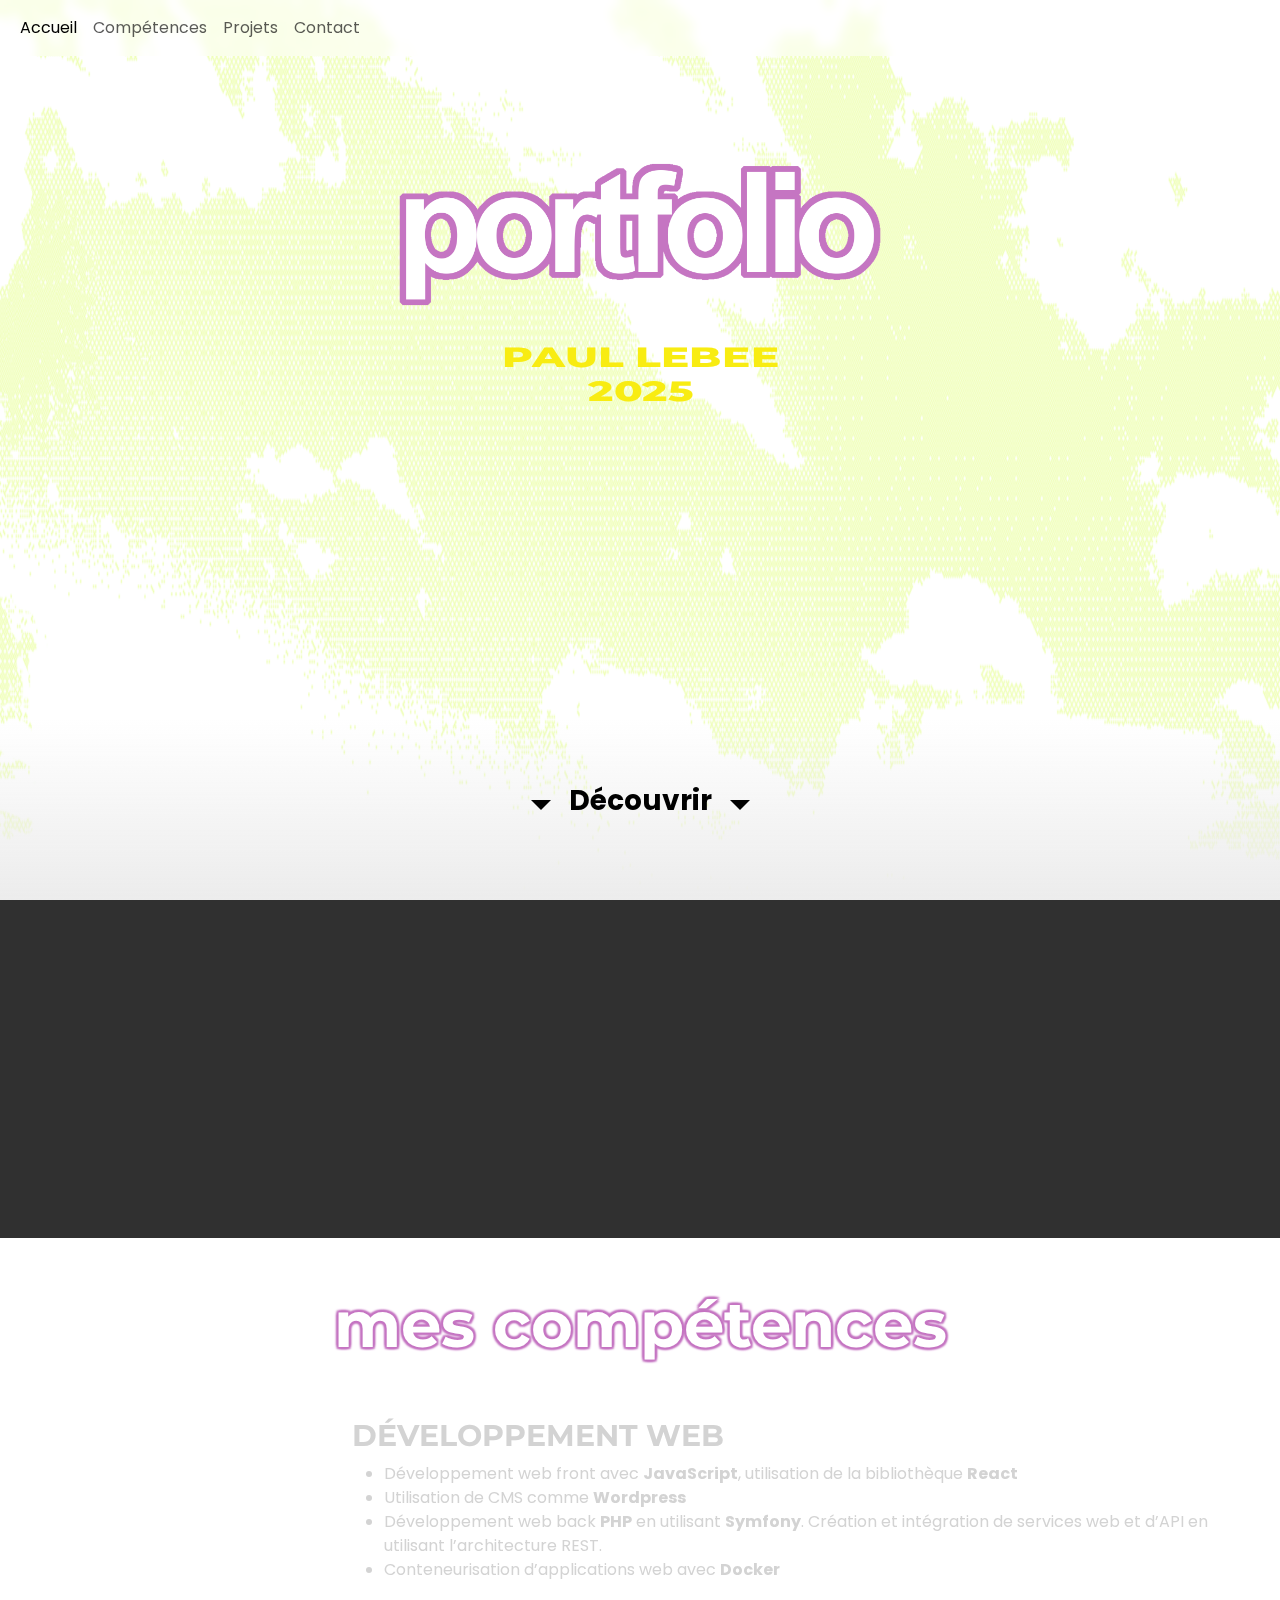
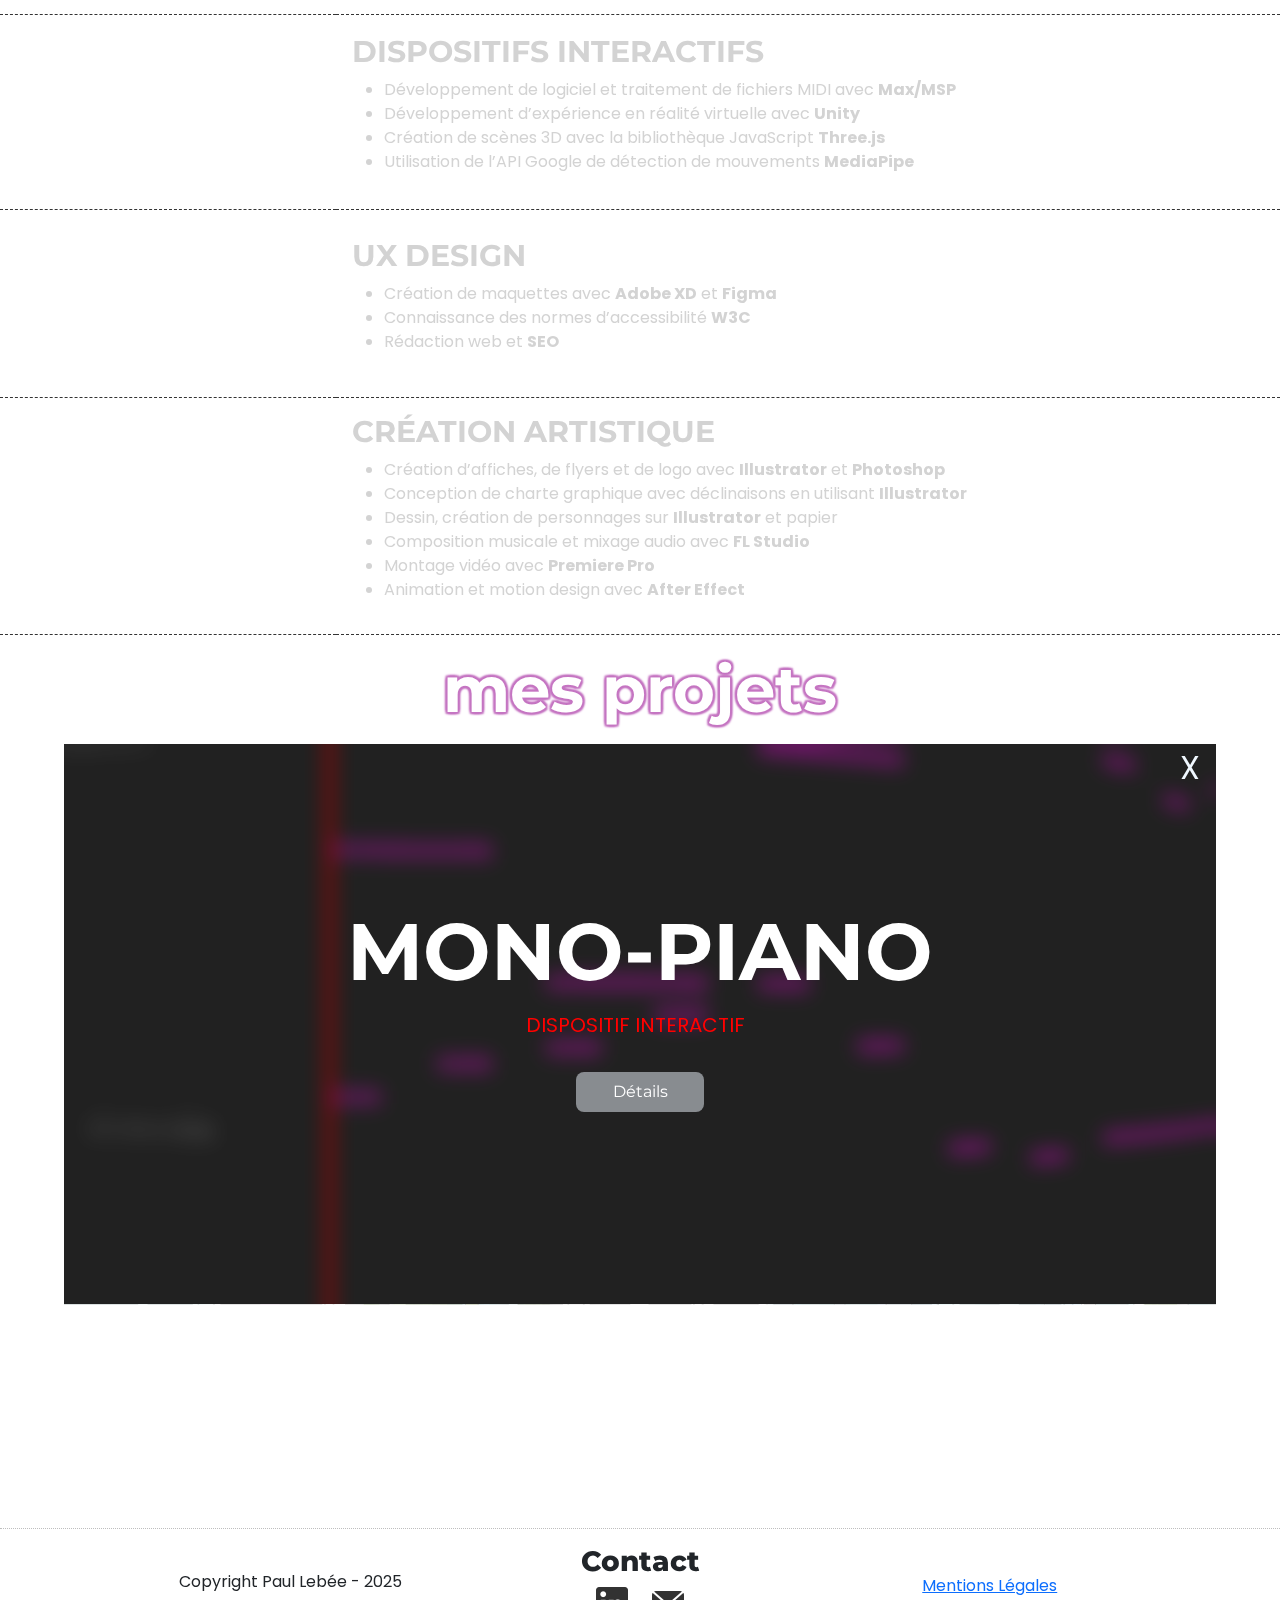
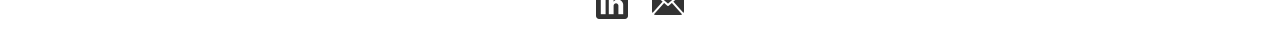
==== commit 3d9e9ea6: "Fixed footer dates" ====
--- a/index.html
+++ b/index.html
@@ -509,7 +509,7 @@
         <hr>
         <div class="text-center">
             <div class="rowflex" style="align-items: center;">
-                <p class="col-sm mt-2">Copyright Paul Lebée - 2024</p>
+                <p class="col-sm mt-2">Copyright Paul Lebée - 2025</p>
                 <div>
                     <h3 class="col-sm" id="contactLink">Contact</h3>
                     <div class="contactLink">
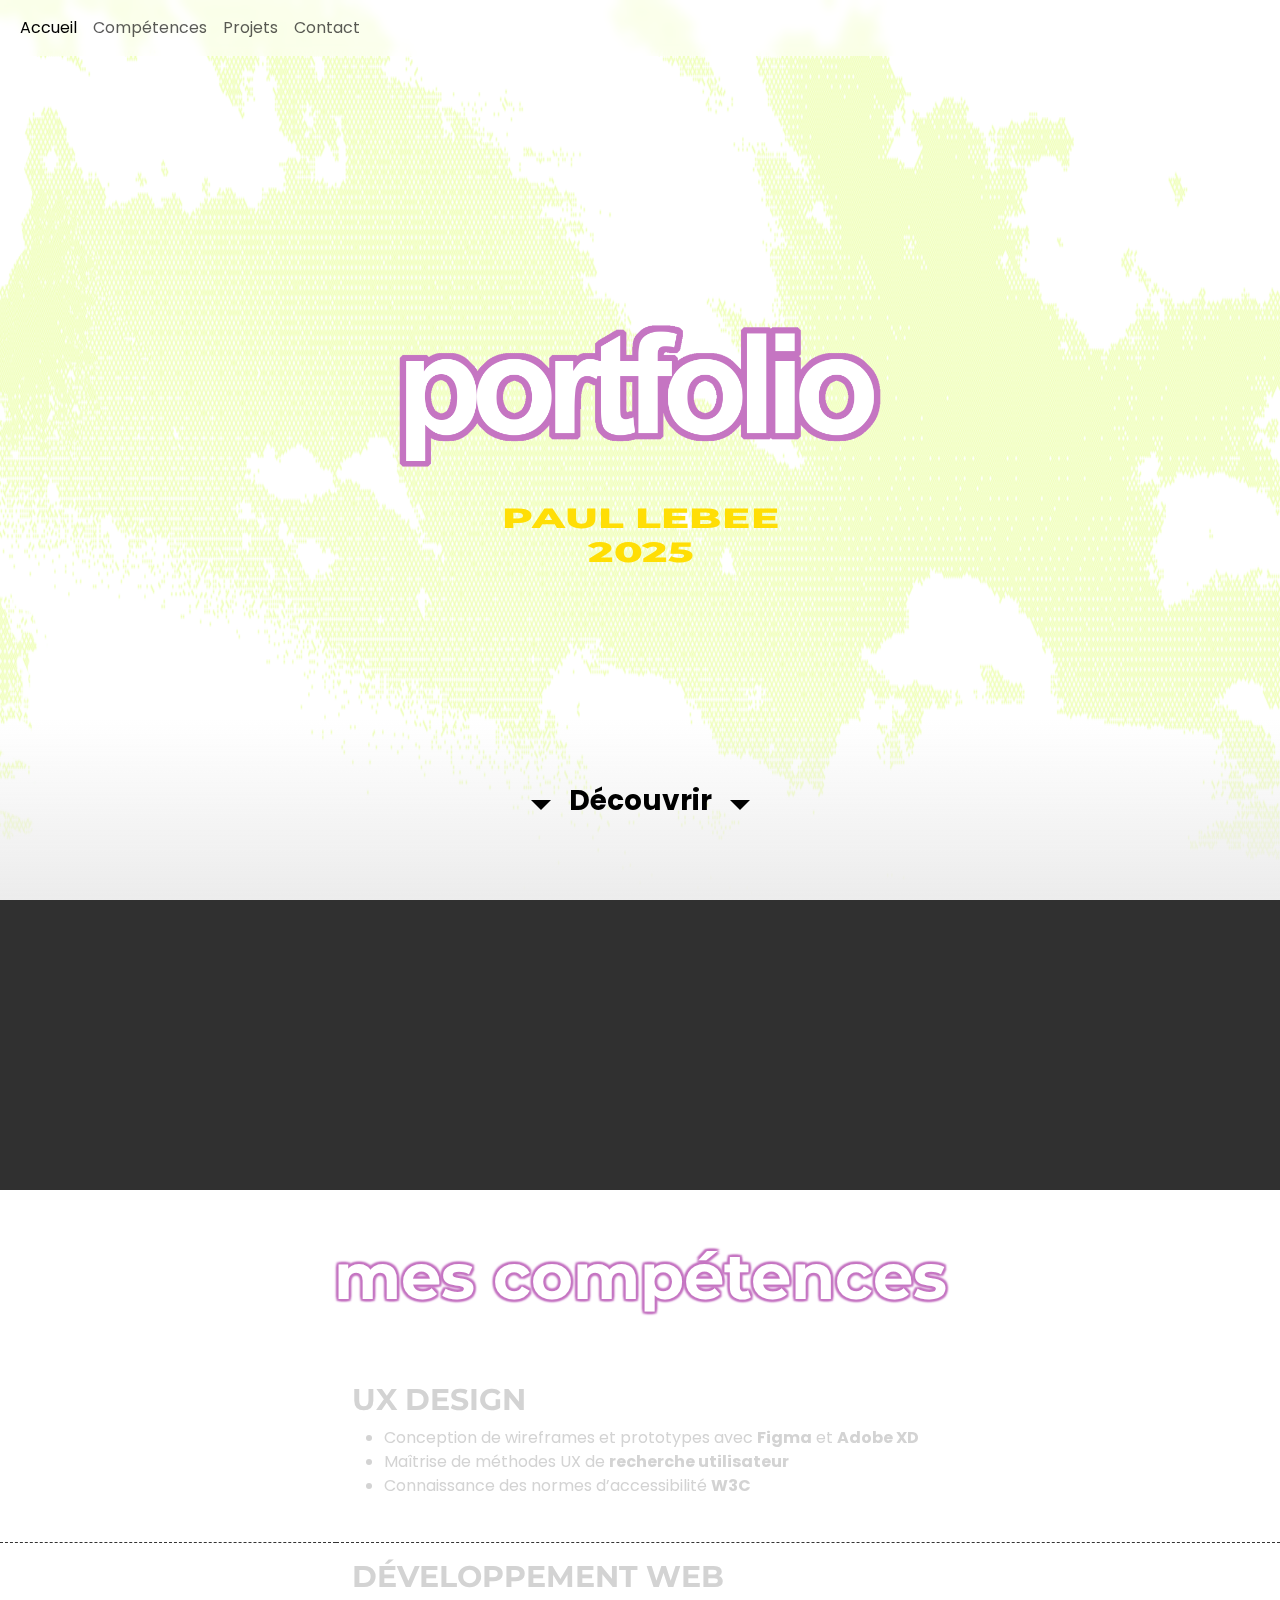
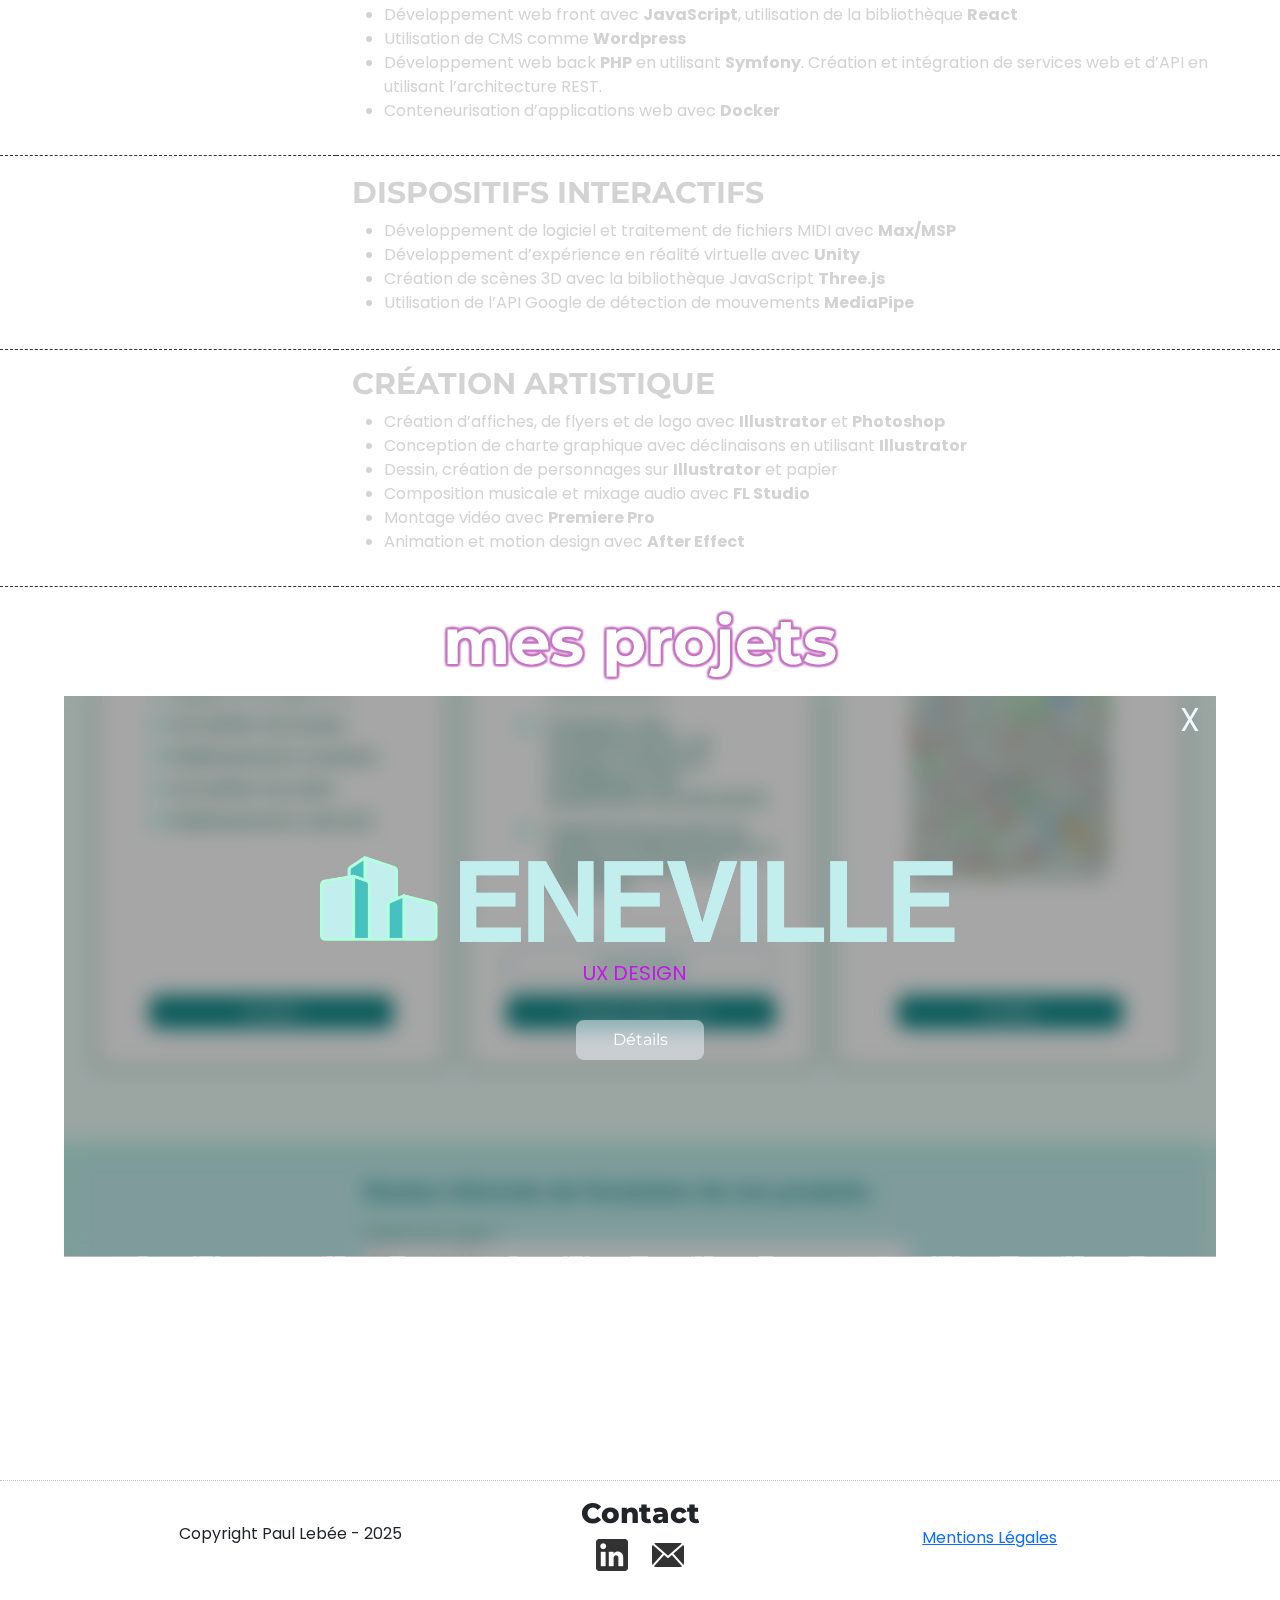
==== commit 8a399bc1: "Added Eneville + change Profil picture" ====
--- a/index.html
+++ b/index.html
@@ -46,7 +46,7 @@
     <div id="portfolioTitre">
         <img src="./images/portfolioTitre.png" alt="Portfolio">
         <!-- <img src="./images/sousTitre.png" id="sousTitre"> -->
-        <h3 style="color:#F8EC12; text-align:center;transform:scale(1.5,1);">PAUL LEBEE <br> 2025</h3>
+        <h3 style="color:#ffde05; text-align:center;transform:scale(1.5,1);">PAUL LEBEE <br> 2025</h3>
     </div>
     <div class="bandeau">
         <div class="bandeau-contenu">
@@ -69,19 +69,30 @@
                 <i class="chevron"></i>
             </div>
         </div>
-        <div class="aPropos hidden3">
-            <div style="display: flex; align-items: flex-start; align-items: center; ">
+        <div class="aPropos">
+            <div class="hidden2" style="display: flex; align-items: flex-start; align-items: center; ">
                 <div>
                     <h3 class="titreContour2">Qui suis-je?</h3>
-                    <p style="color:rgb(245, 245, 245);">Actuellement étudiant en Master Design d’Interface Multimédia et Internet à l’université Sorbonne Paris Nord de Villetaneuse, je suis à la recherche d'un stage dans le domaine de l’UX/UI Design ou du développement informatique lié au multimédia. Vous trouverez sur ce portfolio certains de mes projets réalisés au cours de mes études.</p>
-                </div>
-                <img src="images/profil.jpg" alt="Photo de profil" id="PhotoProfil" class="rounded">
+                    <p style="color:rgb(245, 245, 245);">Actuellement étudiant en Master DIMI (Design d’Interface Multimédia et Internet) à l’université Sorbonne Paris Nord de Villetaneuse, je suis à la recherche d'un stage dans le domaine de l’UX/UI Design ou du développement informatique lié au multimédia. Vous trouverez sur ce portfolio certains de mes projets réalisés au cours de mes études.</p>
+                </div>
+                <img src="images/profil.png" alt="Photo de profil" id="PhotoProfil" class="rounded">
             </div>
         </div>
         
         <div style="padding-top: 3em; background-color:white" id="competences">
             <h2 class="titreContour" style="padding-bottom: 0.5em;">mes compétences</h2>
             <table id="tableComp">
+                <tr>
+                    <td><img src="/images/UxDesign.png"></td>
+                    <td>
+                        <h3>UX Design</h3>
+                        <ul>
+                            <li>Conception de wireframes et prototypes avec <b>Figma</b> et <b>Adobe XD</b></li>
+                            <li>Maîtrise de méthodes UX de <b>recherche utilisateur</b></li>
+                            <li>Connaissance des normes d’accessibilité <b>W3C</b></li>
+                        </ul>
+                    </td>
+                </tr>
                 <tr>
                     <td><img src="/images/DevWeb.png"></td>
                     <td>
@@ -107,17 +118,7 @@
                         </ul>
                     </td>
                 </tr>
-                <tr>
-                    <td><img src="/images/UxDesign.png"></td>
-                    <td>
-                        <h3>UX Design</h3>
-                        <ul>
-                            <li>Création de maquettes avec <b>Adobe XD</b> et <b>Figma</b></li>
-                            <li>Connaissance des normes d’accessibilité <b>W3C</b></li>
-                            <li>Rédaction web et <b>SEO</b></li>
-                        </ul>
-                    </td>
-                </tr>
+                
                 <tr>
                     <td><img src="/images/CreatArt.png"></td>
                     <td>
@@ -136,8 +137,64 @@
         </div>
         <div id="projets">
             <h2 id="projetsTitre" class="mx-auto my-3 titreContour">mes projets</h2>
-            <div id="project1" class="projectImg P1 P1first">
+            <div id="project8" class="projectImg P1 P1first">
                 <div class="nextProject" style="color: aliceblue; font-size: 2em; margin-right: 0.5em; float: right;">X</div>
+                <div class="slide">
+                    <img src="images/LogoEneville.png" alt="logo eneville" style="width: 40em; margin-bottom: 1em;">
+                    <div class="categories">
+                        <p class="text-purple">
+                        UX DESIGN &nbsp   
+                        </p>
+                    </div>
+                    <button type="button" class="btn btn-lg">
+                    Détails 
+                    </button>
+                    <div class="background-image bg-eneville"></div>
+                    <div class="overlay"></div>
+                </div>
+                <div class="details d-none" id="detailsMP">
+                    <h3 class="text-purple">Contexte</h3>
+                    <p>
+                        Dans le cadre de mon master DIMI, nous avons été amenés à participer à un “hackathon” de design où plusieurs entreprises étaient conviées afin de proposer un projet ou soumettre une problématique à laquelle nous devions répondre par groupe de cinq en une semaine.
+                    </p>
+                    <h3 class="text-purple">La demande</h3>
+                    <p> 
+                        L’entreprise rattachée à notre groupe était Eneville, une entreprise proposant des données et des       stratégies de décarbonisation à destination des acteurs du domaine de la rénovation énergétique immobilière. <br>
+                        Leur demande portait sur la création d'une nouvelle charte graphique, d'un nouveau parcours utilisateur pour leur site web ainsi que la création d'une interface pour une carte de prospection.
+                    </p>
+                    <h3 class="text-purple">Processus de travail</h3>
+                    <p>
+                        Afin de correctement analyser la demande nous avons tout d'abord échangé avec l’entreprise lors d’une première réunion. Cela nous a été utile afin de préciser les éléments du parcours utilisateur à modifier ainsi que les données à intégrer dans l'interface de la carte.
+                        <br><br>
+                        Une fois les demandes bien comprises par notre groupe, nous nous sommes répartis les tâches de benchmark et de création de personas. Ces étapes nous ont permis de nous assurer que nos productions seraient cohérentes avec le secteur et les cibles visées. <br>
+                        Je me suis personnellement occupé du benchmark pour la carte interactive de prospection.
+                        <br><br>
+                        Nous nous sommes ensuite réunis pour réfléchir au Userflow du site web et à l’intégration du nouvel outil de carte interactive dans celui-ci. À l’aide de post-it, nous avons réfléchi sur l’agencement des pages et des actions de l’utilisateur. Nous avons également réfléchi à la disposition de l’interface de la carte interactive en nous basant sur les données fournies par l’entreprise.
+                        <br><br></p>
+                        <figure class="figure item text-center">
+                            <img src="images/eneville4.png" class="figure-img img-fluid rounded mx-auto" alt="Page d'accueil du prototype du site">
+                            <figcaption class="figure-caption">Maquette de l'interface de la carte interactive</figcaption>
+                        </figure>
+                        <p>
+                        Après une réunion avec l'entreprise pour valider notre Userflow, nous nous sommes répartis les tâches pour la phase de maquettage. <br>
+                        Certains membres de mon groupe se sont chargés du logo et de la charte graphique, tandis qu'avec un autre membre de mon groupe je me suis occupé de la création de la maquette du site web.
+                        <br><br>
+                        Nous avons ensuite eu une réunion avec l’entreprise afin de leur proposer plusieurs logos et de valider  la maquette du site.
+                        <br>
+                        Une fois ces éléments validés, nous avons pu passer au maquettage et au prototypage de la carte interactive, tout en finalisant la maquette du site.
+                        </p>
+                        <figure class="figure item text-center">
+                            <img src="images/eneville3.png" class="figure-img img-fluid rounded mx-auto" alt="Page d'accueil du prototype du site">
+                            <figcaption class="figure-caption">Page d'accueil de l'espace client ajouté à la suite du nouvel Userflow</figcaption>
+                        </figure>
+                        <p>
+                       
+                        </p>
+                    <div class="returnArrow">Haut de la page</div>
+                </div>
+            </div>
+            <div id="project1" class="projectImg">
+                <div class="nextProject hidden" style="color: aliceblue; font-size: 2em; margin-right: 0.5em; float: right;">X</div>
                 <div class="slide">
                     <h2>MONO-PIANO</h2>
                     <div class="categories">
@@ -426,7 +483,7 @@
                     <div class="returnArrow">Haut de la page</div>
                 </div>
             </div>
-            <div id="project5" class="projectImg">
+            <div id="project5" class="projectImg moveOut">
                 <div class="nextProject hidden" style="color: aliceblue; font-size: 2em; margin-right: 0.5em; float: right;">X</div>
                 <div class="slide">
                     <img src="images/LogoToubo.png" alt="logo toubo" style="width: 25em; ">
--- a/styles/main.css
+++ b/styles/main.css
@@ -69,10 +69,13 @@
     align-items: center;
     margin-top: 10%;
     z-index: -1;
+    left: 50%;
+    top: 50%;
+    transform: translate(-50%, -100%);
 }
 
 #portfolioTitre img:first-of-type, #projetsTitre{
-    width: 40%; 
+    width: 80%; 
     text-align: center;
 }
 
@@ -258,16 +261,16 @@
     font-size: 30px;
 }
 
-.title0, .text-blue {
+.title1, .text-blue {
     color: rgb(42, 27, 255)
 }
 
-.title1, .text-red {
+.title2, .text-red {
     color: red
 }
 
-.title2, .text-purple {
-    color: rgb(163, 0, 163)
+.title0, .text-purple {
+    color: rgb(197, 22, 233)
 }
 
 .title3, .text-orange {
@@ -281,11 +284,6 @@
 
 .hidden2 {
     opacity: 0;
-}
-
-.hidden3 > * {
-    opacity: 0;
-    transition: opacity 1s ease-in-out;
 }
 
 .visible {
@@ -346,9 +344,9 @@
         font-size: 16px;
     }
 
-    #portfolioTitre {
+    /* #portfolioTitre {
         margin-top: 20%;
-    }
+    } */
 
     #accueilBtm p {
         font-size: 20px;
@@ -393,19 +391,17 @@
 @media screen and (max-width: 720px) {
 
     #portfolioTitre img:first-of-type, #projetsTitre{
-        width: 50%; 
-    }
-    #portfolioTitre #sousTitre{
-        width: 20%; 
-    }
+        width: 100%; 
+    }
+ 
 
     .bandeau-contenu {
         height: 90vh;
     }
 
-    #portfolioTitre {
+    /* #portfolioTitre {
         margin-top: 30%;
-    }
+    } */
 
     #tableComp img {
         width: 12em;
@@ -443,19 +439,17 @@
     }
 
     #portfolioTitre img:first-of-type, #projetsTitre {
-        width: 80%; 
-    }
-    #portfolioTitre #sousTitre{
-        width: 30%; 
-    }
+        width: 150%; 
+    }
+  
 
     .bandeau-contenu {
         height: 90vh;
     }
-
+/* 
     #portfolioTitre {
         margin-top: 60%;
-    }
+    } */
 
     #paysageImg {
         width: 150%;
--- a/styles/slider.css
+++ b/styles/slider.css
@@ -126,6 +126,10 @@
 
 .bg-harmonize {
   background-image: url(../images/harmonizeBG.png);
+}
+
+.bg-eneville {
+  background-image: url(../images/eneville3.png);
 }
 
 .slide h2, .slideMini h2 {
@@ -339,7 +343,7 @@
   .P4{
     width: 70%;
   }
-  .P5, .P6{
+  .P5, .P6 {
     width: 60%;
   }
 }
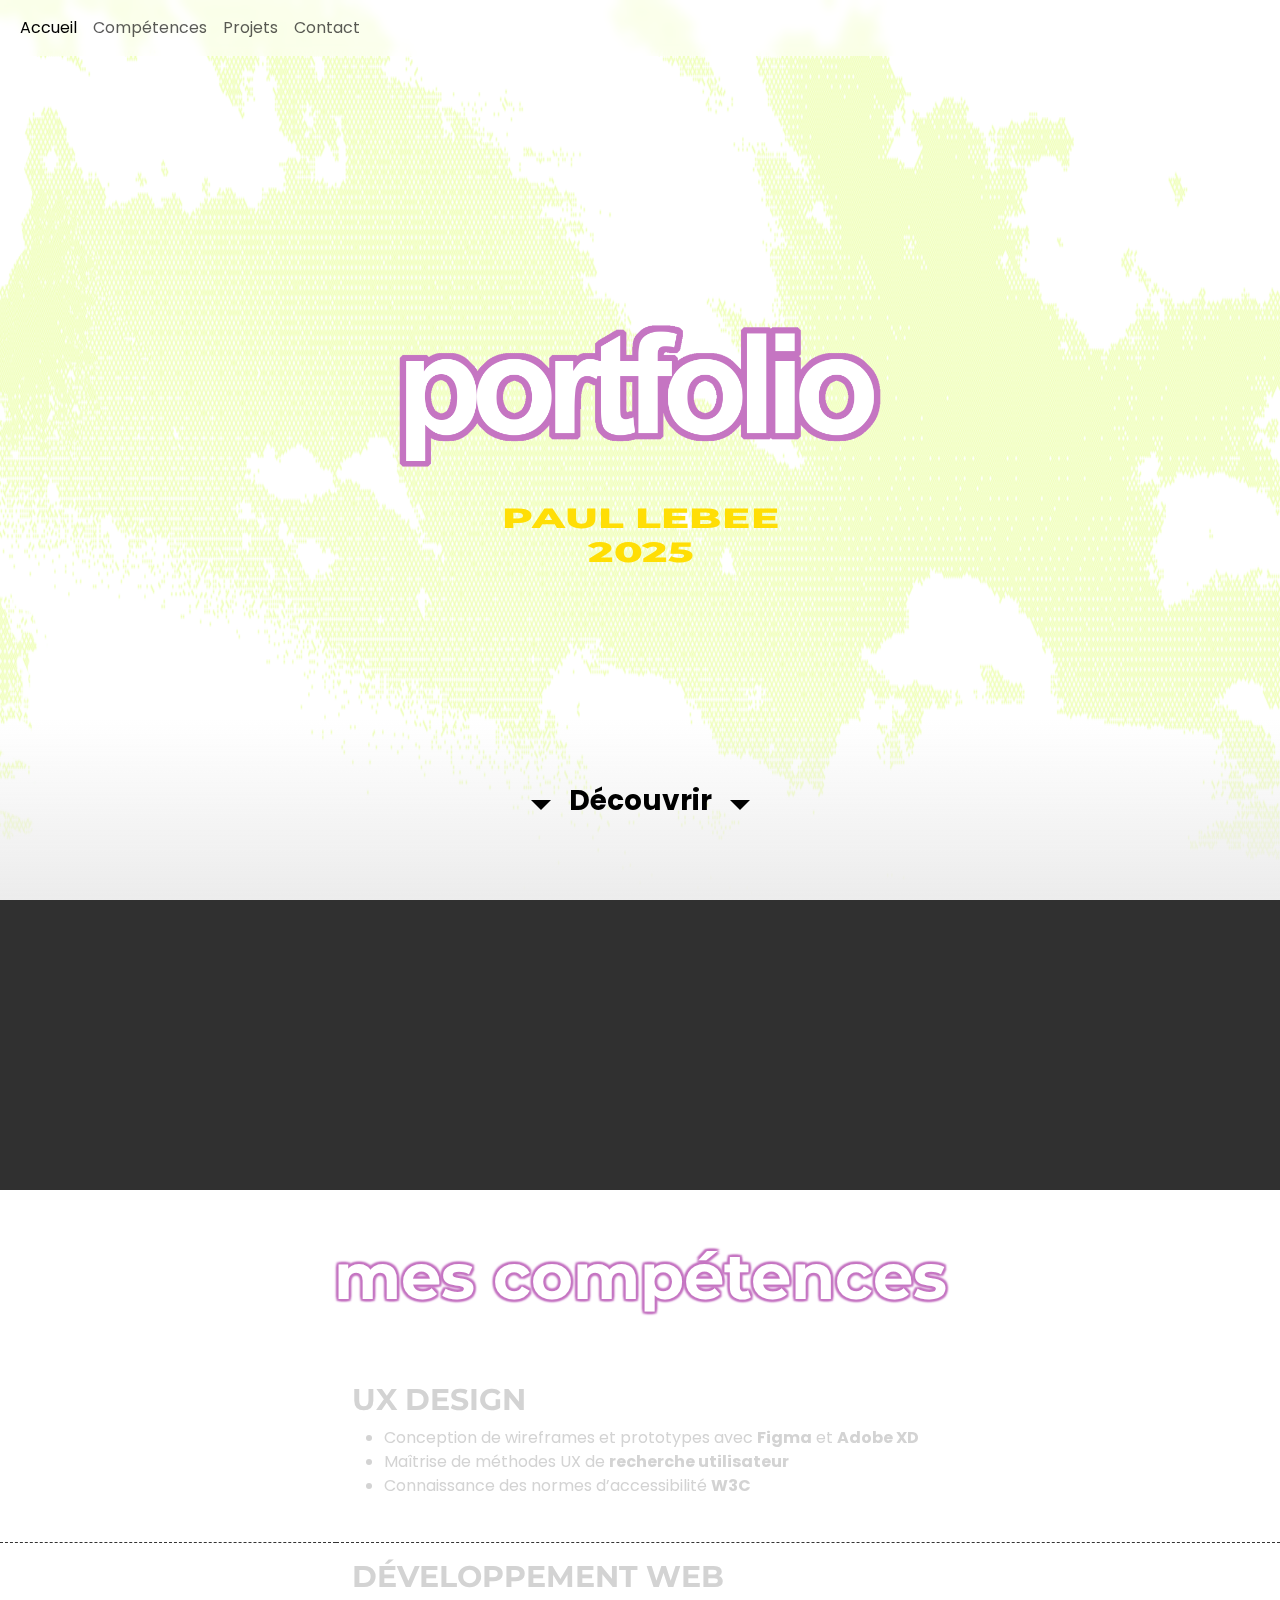
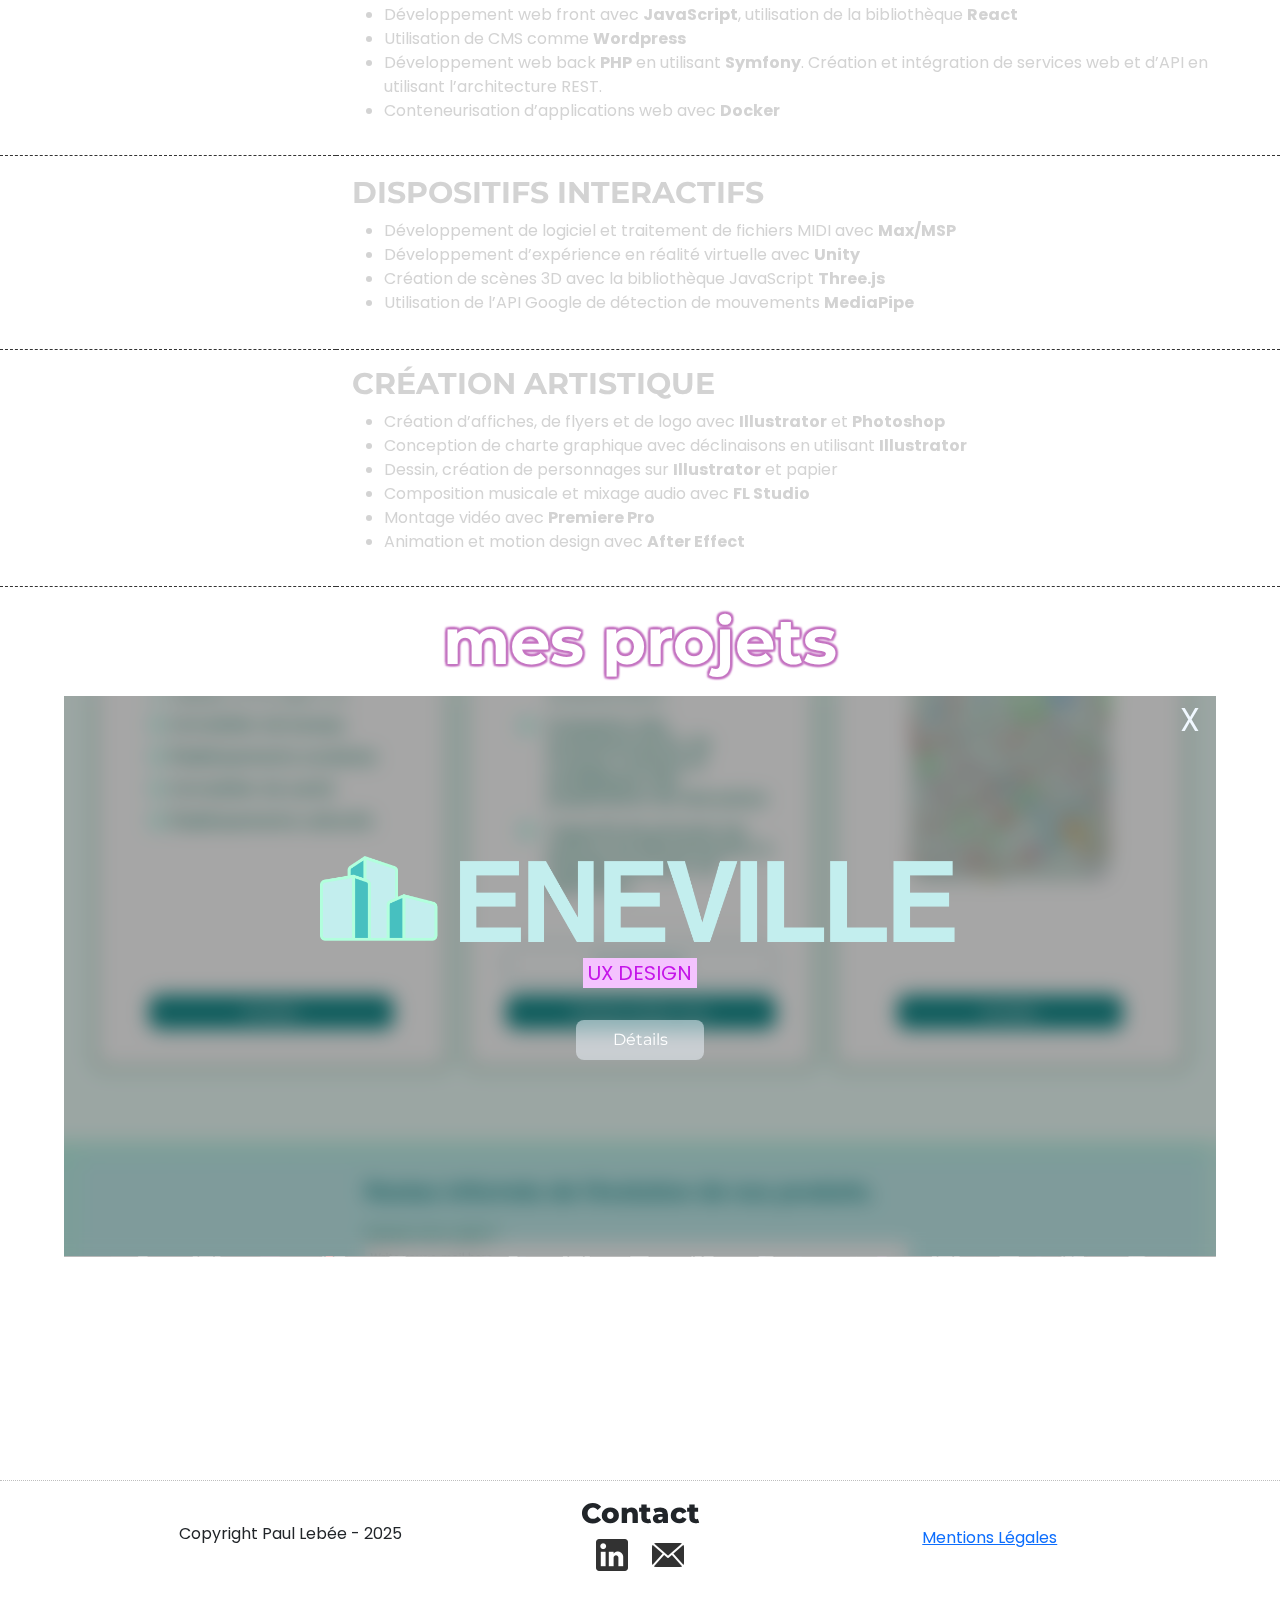
==== commit c1ac18a2: "New projects tags" ====
--- a/index.html
+++ b/index.html
@@ -143,7 +143,7 @@
                     <img src="images/LogoEneville.png" alt="logo eneville" style="width: 40em; margin-bottom: 1em;">
                     <div class="categories">
                         <p class="text-purple">
-                        UX DESIGN &nbsp   
+                        UX DESIGN   
                         </p>
                     </div>
                     <button type="button" class="btn btn-lg">
@@ -155,29 +155,29 @@
                 <div class="details d-none" id="detailsMP">
                     <h3 class="text-purple">Contexte</h3>
                     <p>
-                        Dans le cadre de mon master DIMI, nous avons été amenés à participer à un “hackathon” de design où plusieurs entreprises étaient conviées afin de proposer un projet ou soumettre une problématique à laquelle nous devions répondre par groupe de cinq en une semaine.
+                        Dans le cadre de mon <strong>master DIMI</strong>, nous avons été amenés à participer à un <strong>“hackathon”</strong> de design où plusieurs entreprises étaient conviées afin de proposer un projet ou soumettre une problématique à laquelle nous devions répondre par groupe de cinq en une semaine.
                     </p>
                     <h3 class="text-purple">La demande</h3>
                     <p> 
-                        L’entreprise rattachée à notre groupe était Eneville, une entreprise proposant des données et des       stratégies de décarbonisation à destination des acteurs du domaine de la rénovation énergétique immobilière. <br>
+                        L’entreprise rattachée à notre groupe était <strong>Eneville</strong>, une entreprise proposant des données et des       stratégies de décarbonisation à destination des acteurs du domaine de la rénovation énergétique immobilière. <br>
                         Leur demande portait sur la création d'une nouvelle charte graphique, d'un nouveau parcours utilisateur pour leur site web ainsi que la création d'une interface pour une carte de prospection.
                     </p>
                     <h3 class="text-purple">Processus de travail</h3>
                     <p>
-                        Afin de correctement analyser la demande nous avons tout d'abord échangé avec l’entreprise lors d’une première réunion. Cela nous a été utile afin de préciser les éléments du parcours utilisateur à modifier ainsi que les données à intégrer dans l'interface de la carte.
+                        Afin de correctement analyser la demande nous avons tout d'abord échangé avec l’entreprise lors d’une première réunion. Cela nous a été utile afin de préciser les éléments du <strong>parcours utilisateur</strong> à modifier ainsi que les données à intégrer dans l'interface de la carte.
                         <br><br>
-                        Une fois les demandes bien comprises par notre groupe, nous nous sommes répartis les tâches de benchmark et de création de personas. Ces étapes nous ont permis de nous assurer que nos productions seraient cohérentes avec le secteur et les cibles visées. <br>
+                        Une fois les demandes bien comprises par notre groupe, nous nous sommes répartis les tâches de <strong>benchmark</strong> et de création de <strong>personas</strong>. Ces étapes nous ont permis de nous assurer que nos productions seraient cohérentes avec le secteur et les cibles visées. <br>
                         Je me suis personnellement occupé du benchmark pour la carte interactive de prospection.
                         <br><br>
-                        Nous nous sommes ensuite réunis pour réfléchir au Userflow du site web et à l’intégration du nouvel outil de carte interactive dans celui-ci. À l’aide de post-it, nous avons réfléchi sur l’agencement des pages et des actions de l’utilisateur. Nous avons également réfléchi à la disposition de l’interface de la carte interactive en nous basant sur les données fournies par l’entreprise.
+                        Nous nous sommes ensuite réunis pour réfléchir à l'userflow du site web et à l’intégration du nouvel outil de carte interactive dans celui-ci. À l’aide de post-it, nous avons réfléchi sur l’agencement des pages et des actions de l’utilisateur. Nous avons également réfléchi à la disposition de l’interface de la carte interactive en nous basant sur les données fournies par l’entreprise.
                         <br><br></p>
                         <figure class="figure item text-center">
                             <img src="images/eneville4.png" class="figure-img img-fluid rounded mx-auto" alt="Page d'accueil du prototype du site">
                             <figcaption class="figure-caption">Maquette de l'interface de la carte interactive</figcaption>
                         </figure>
                         <p>
-                        Après une réunion avec l'entreprise pour valider notre Userflow, nous nous sommes répartis les tâches pour la phase de maquettage. <br>
-                        Certains membres de mon groupe se sont chargés du logo et de la charte graphique, tandis qu'avec un autre membre de mon groupe je me suis occupé de la création de la maquette du site web.
+                        Après une réunion avec l'entreprise pour valider notre userflow, nous nous sommes répartis les tâches pour la phase de maquettage. <br>
+                        Certains membres de mon groupe se sont chargés du <strong>logo</strong> et de la <strong>charte graphique</strong>, tandis qu'avec un autre membre de mon groupe je me suis occupé de la création de la <strong>maquette</strong> du site web.
                         <br><br>
                         Nous avons ensuite eu une réunion avec l’entreprise afin de leur proposer plusieurs logos et de valider  la maquette du site.
                         <br>
@@ -199,7 +199,7 @@
                     <h2>MONO-PIANO</h2>
                     <div class="categories">
                         <p class="text-red">
-                        DISPOSITIF INTERACTIF &nbsp   
+                            DISPOSITIF INTERACTIF  
                         </p>
                     </div>
                     <button type="button" class="btn btn-lg">
@@ -275,10 +275,10 @@
                     </div>
                     <div class="categories">
                         <p class="text-blue">
-                        DÉVELOPPEMENT WEB &nbsp   
+                        DÉVELOPPEMENT WEB    
                         </p>
                         <p class="text-purple">
-                        UX DESIGN &nbsp 
+                        UX DESIGN  
                         </p>
                     </div>
                     <button type="button" class="btn btn-lg" data-bs-toggle="modal" data-bs-target="#popStereo">
@@ -334,10 +334,10 @@
                     <img src="images/LogoStereo.png" alt="logo stereo" style="width: 20em; margin-bottom: 1em;">
                     <div class="categories">
                         <p class="text-blue">
-                        DÉVELOPPEMENT WEB &nbsp   
+                        DÉVELOPPEMENT WEB    
                         </p>
                         <p class="text-purple">
-                        UX DESIGN &nbsp 
+                        UX DESIGN  
                         </p>
                     </div>
                     <button type="button" class="btn btn-lg" data-bs-toggle="modal" data-bs-target="#popStereo">
@@ -379,10 +379,10 @@
                     <h2>PROJET UNITY</h2>
                     <div class="categories">
                         <p class="text-red">
-                        DISPOSITIF INTERACTIF &nbsp  
+                        DISPOSITIF INTERACTIF   
                         </p>
                         <p class="text-orange">
-                        GRAPHISME &nbsp 
+                        GRAPHISME  
                         </p>
                     </div>
                     <button type="button" class="btn btn-lg" data-bs-toggle="modal" data-bs-target="#popIle">
@@ -451,10 +451,10 @@
                     <h2>QUOTIDIEN <br> NUMÉRIQUE</h2>
                     <div class="categories">
                         <p class="text-blue">
-                            DÉVELOPPEMENT WEB &nbsp 
+                            DÉVELOPPEMENT WEB  
                         </p>
                         <p class="text-orange">
-                        CRÉATION ARTISTIQUE &nbsp 
+                        CRÉATION ARTISTIQUE  
                         </p>
                     </div>
                     <button type="button" class="btn btn-lg" data-bs-toggle="modal" data-bs-target="#popMotion">
@@ -489,10 +489,10 @@
                     <img src="images/LogoToubo.png" alt="logo toubo" style="width: 25em; ">
                     <div class="categories">
                         <p class="text-blue">
-                            DÉVELOPPEMENT WEB &nbsp  
+                            DÉVELOPPEMENT WEB   
                         </p>
                         <p class="text-purple">
-                            UX DESIGN &nbsp 
+                            UX DESIGN  
                         </p>
                     </div>
                     <button type="button" class="btn btn-lg" data-bs-toggle="modal" data-bs-target="#popToubo">
@@ -534,7 +534,7 @@
                     <h2>FLYERS</h2>
                     <div class="categories">
                         <p class="text-orange">
-                            DESIGN &nbsp 
+                            DESIGN  
                         </p>
                     </div>
                     <button type="button" class="btn btn-lg" data-bs-toggle="modal" data-bs-target="#popFlyers">
--- a/styles/slider.css
+++ b/styles/slider.css
@@ -75,7 +75,30 @@
   z-index: 1;
   font-size: 1.25em;
   font-weight: 2em;
-}
+  padding: 0;
+  gap: 5px;
+}
+
+.categories .text-purple {
+  background-color: rgb(244, 195, 254);
+  padding-inline: 5px;
+}
+
+.categories .text-blue {
+  background-color: rgb(196, 192, 246);
+  padding-inline: 5px;
+}
+
+.categories .text-red {
+  background-color: rgb(255, 188, 188);
+  padding-inline: 5px;
+}
+
+.categories .text-orange {
+  background-color: rgb(250, 233, 207);
+  padding-inline: 5px;
+}
+
 
 .slide img:hover {
     opacity: 0.9;
